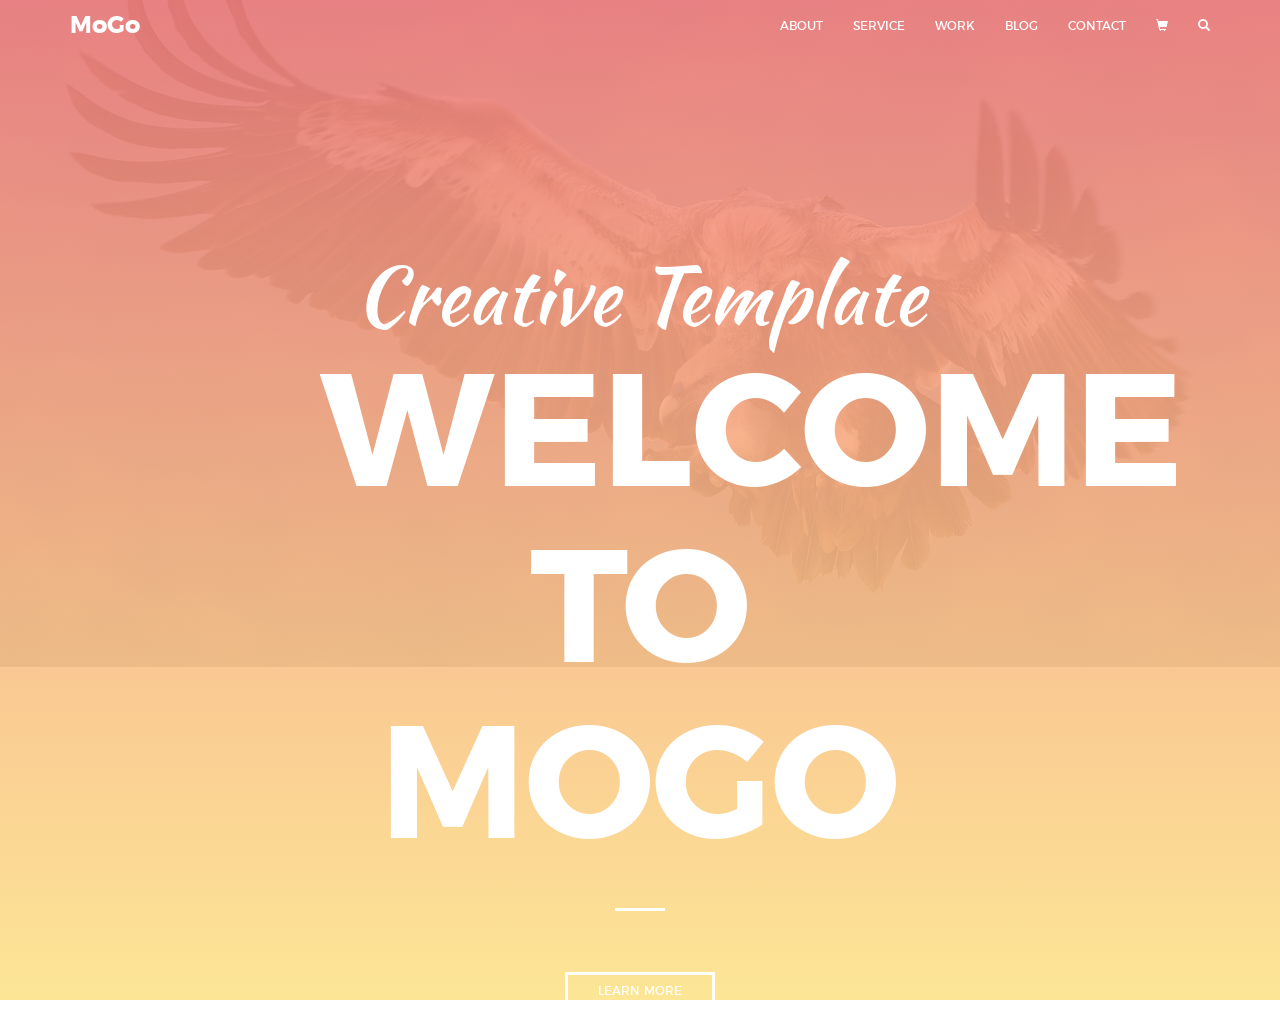
==== 35.html @ 0c1065fe "Added files from PC" ====
<!DOCTYPE html>
<html>
  <head>
    <meta name="viewport" content="width=device-width, initial-scale=1" charset="utf-8">
    <link rel="stylesheet" href="https://maxcdn.bootstrapcdn.com/bootstrap/3.3.7/css/bootstrap.min.css">
    <link rel="stylesheet" href="style.css">
    <title>MoGo</title>
  </head>
  <body>

    <header class="banner">
      <nav id="overnavbar" class="navbar">
        <div class="container">
          <div class="navbar-header">
            <a class="navbar-brand" href="#">MoGo</a>
          </div>
          <ul class="nav navbar-nav navbar-right">
            <li><a href="#">about</a></li>
            <li><a href="#">service</a></li>
            <li><a href="#">work</a></li>
            <li><a href="#">blog</a></li>
            <li><a href="#">contact</a></li>
  <!--      <li><a href="#"><img src="images/banner/shopcart.png"></a></li>    może img zamiast iconglyph'a?-->
            <li><a href="#"><span class="glyphicon glyphicon-shopping-cart"</span></a></li>
            <li><a href="#"><span class="glyphicon glyphicon-search"</span></a></li>
          </ul>
        </div>
      </nav>

      <section>
        <h2>Creative Template</h2>
        <h1>WELCOME TO MOGO</h1>
        <a href="#">LEARN MORE</a>
      </section>
    </header>

    <script src="https://ajax.googleapis.com/ajax/libs/jquery/3.2.0/jquery.min.js"></script>
    <script src="https://maxcdn.bootstrapcdn.com/bootstrap/3.3.7/js/bootstrap.min.js"></script>
    <script src="script.js"></script>
  </body>
</html>
---- style.css ----
@font-face {
  font-family: 'kaushan_scriptregular';
  src: url("fonts/kaushanscript-regular-webfont.woff2") format("woff2"), url("fonts/kaushanscript-regular-webfont.woff") format("woff");
  font-weight: normal;
  font-style: normal; }
@font-face {
  font-family: 'montserratbold';
  src: url("fonts/montserrat-bold-webfont.woff2") format("woff2"), url("fonts/montserrat-bold-webfont.woff") format("woff");
  font-weight: normal;
  font-style: normal; }
@font-face {
  font-family: 'montserratregular';
  src: url("fonts/montserrat-regular-webfont.woff2") format("woff2"), url("fonts/montserrat-regular-webfont.woff") format("woff");
  font-weight: normal;
  font-style: normal; }
@font-face {
  font-family: 'robotoregular';
  src: url("fonts/roboto-regular-webfont.woff2") format("woff2"), url("fonts/roboto-regular-webfont.woff") format("woff");
  font-weight: normal;
  font-style: normal; }
* {
  box-sizing: border-box; }

body {
  font-family: 'montserratregular'; }

a {
  color: white;
  font-size: 12px;
  text-align: center; }

a.navbar-header {
  width: 100%; }

a.navbar-brand {
  display: block;
  float: none; }

li {
  /*  img {
      transform: translateY(-4px);
    }
  */ }
  li a {
    text-transform: uppercase;
    margin-bottom: 50px; }

#overnavbar a:hover {
  color: orange;
  background-color: inherit;
  padding-bottom: 2px; }
  #overnavbar a:hover::after {
    content: "";
    background-color: orange;
    height: 3px;
    display: block;
    margin: 10px auto 0; }
#overnavbar a:focus {
  color: orange;
  background-color: inherit; }

.navbar-brand {
  font-family: 'montserratbold';
  font-size: 24px; }

header {
  background-image: linear-gradient(rgba(243, 129, 129, 0.9), rgba(252, 227, 138, 0.9)), url("images/banner/vulture.jpg");
  background-repeat: no-repeat;
  background-size: contain;
  text-align: center;
  color: white;
  width: 100%;
  height: 1000px; }

section h2 {
  font-family: 'kaushan_scriptregular';
  font-size: 80px;
  margin-top: 150px; }
section h1 {
  font-family: 'montserratbold';
  font-size: 160px;
  width: 50%;
  margin: auto; }
section h1::after {
  content: "";
  background-color: white;
  width: 50px;
  height: 3px;
  display: block;
  margin: 30px auto 70px; }
section a {
  margin-top: 40px;
  border: white solid 3px;
  padding: 10px 30px; }
  section a:hover {
    border: orange solid 3px;
    color: orange;
    text-decoration: none; }

/*# sourceMappingURL=style.css.map */
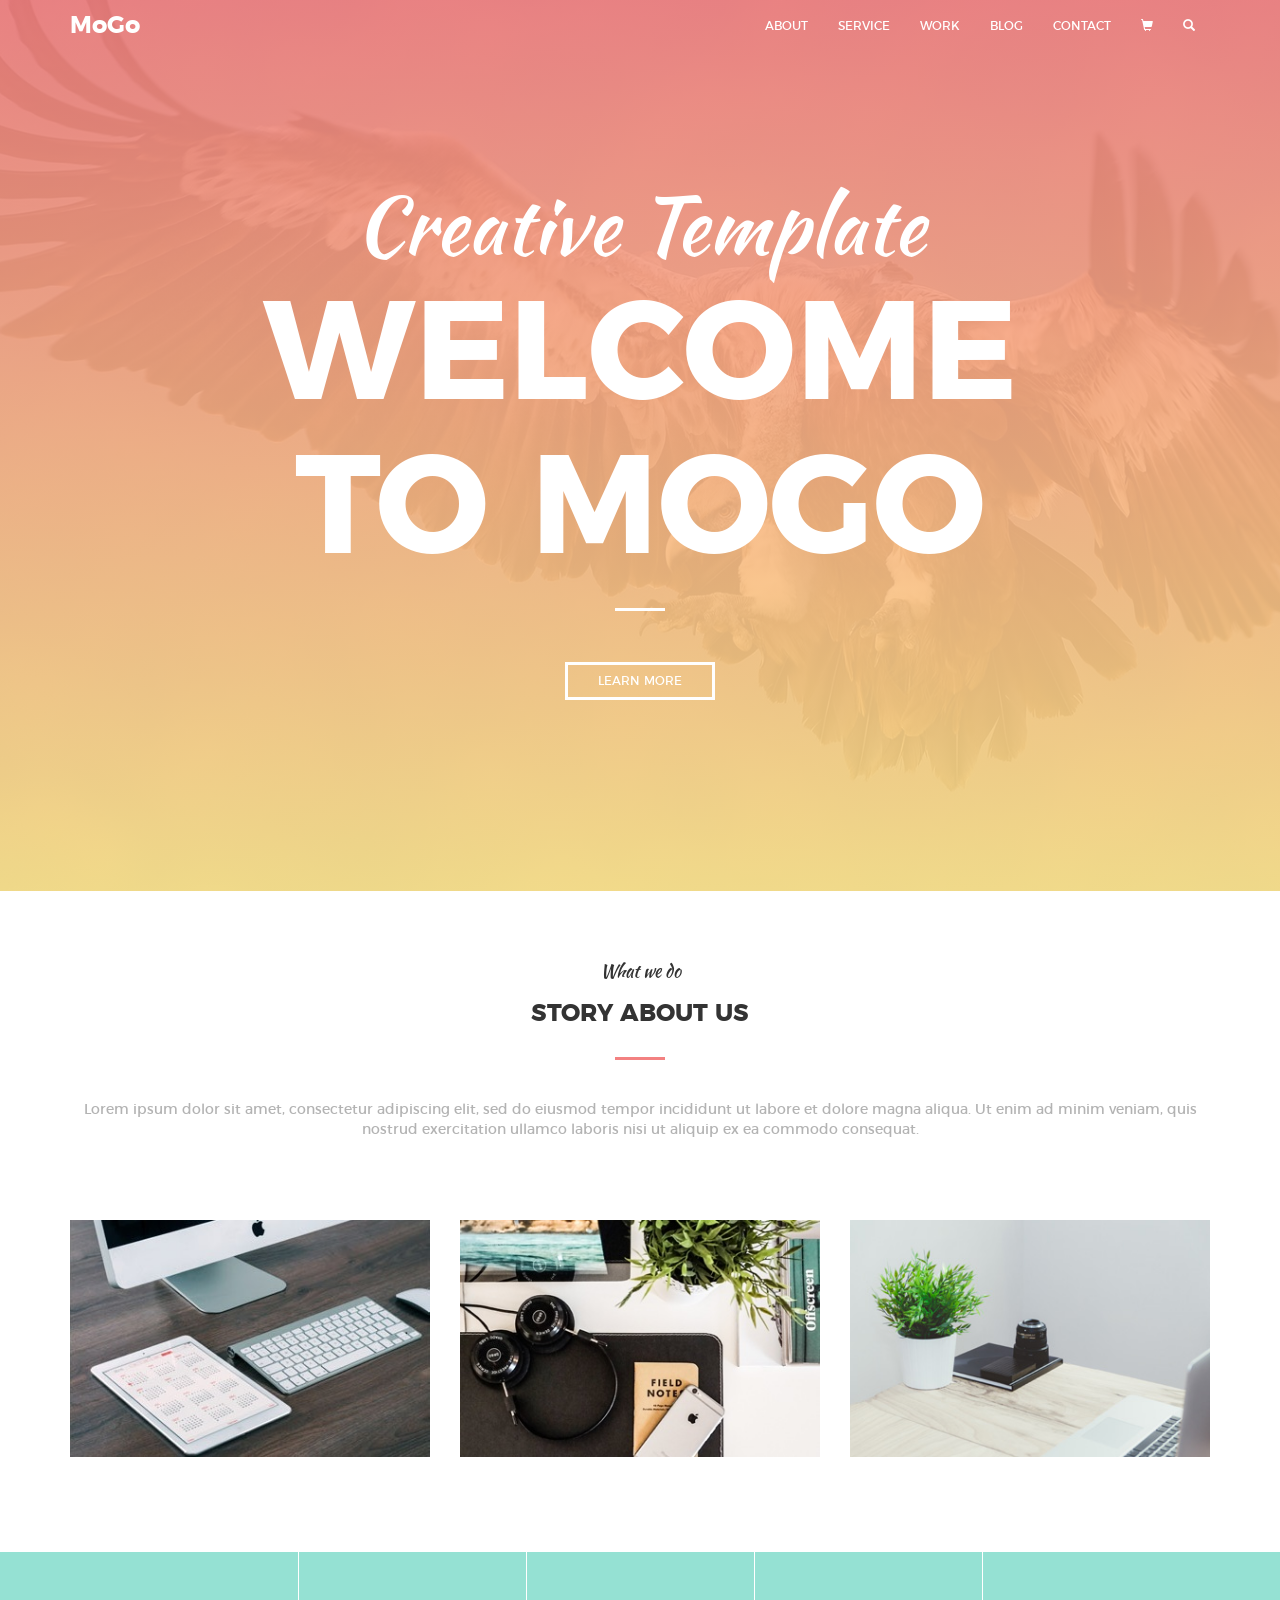
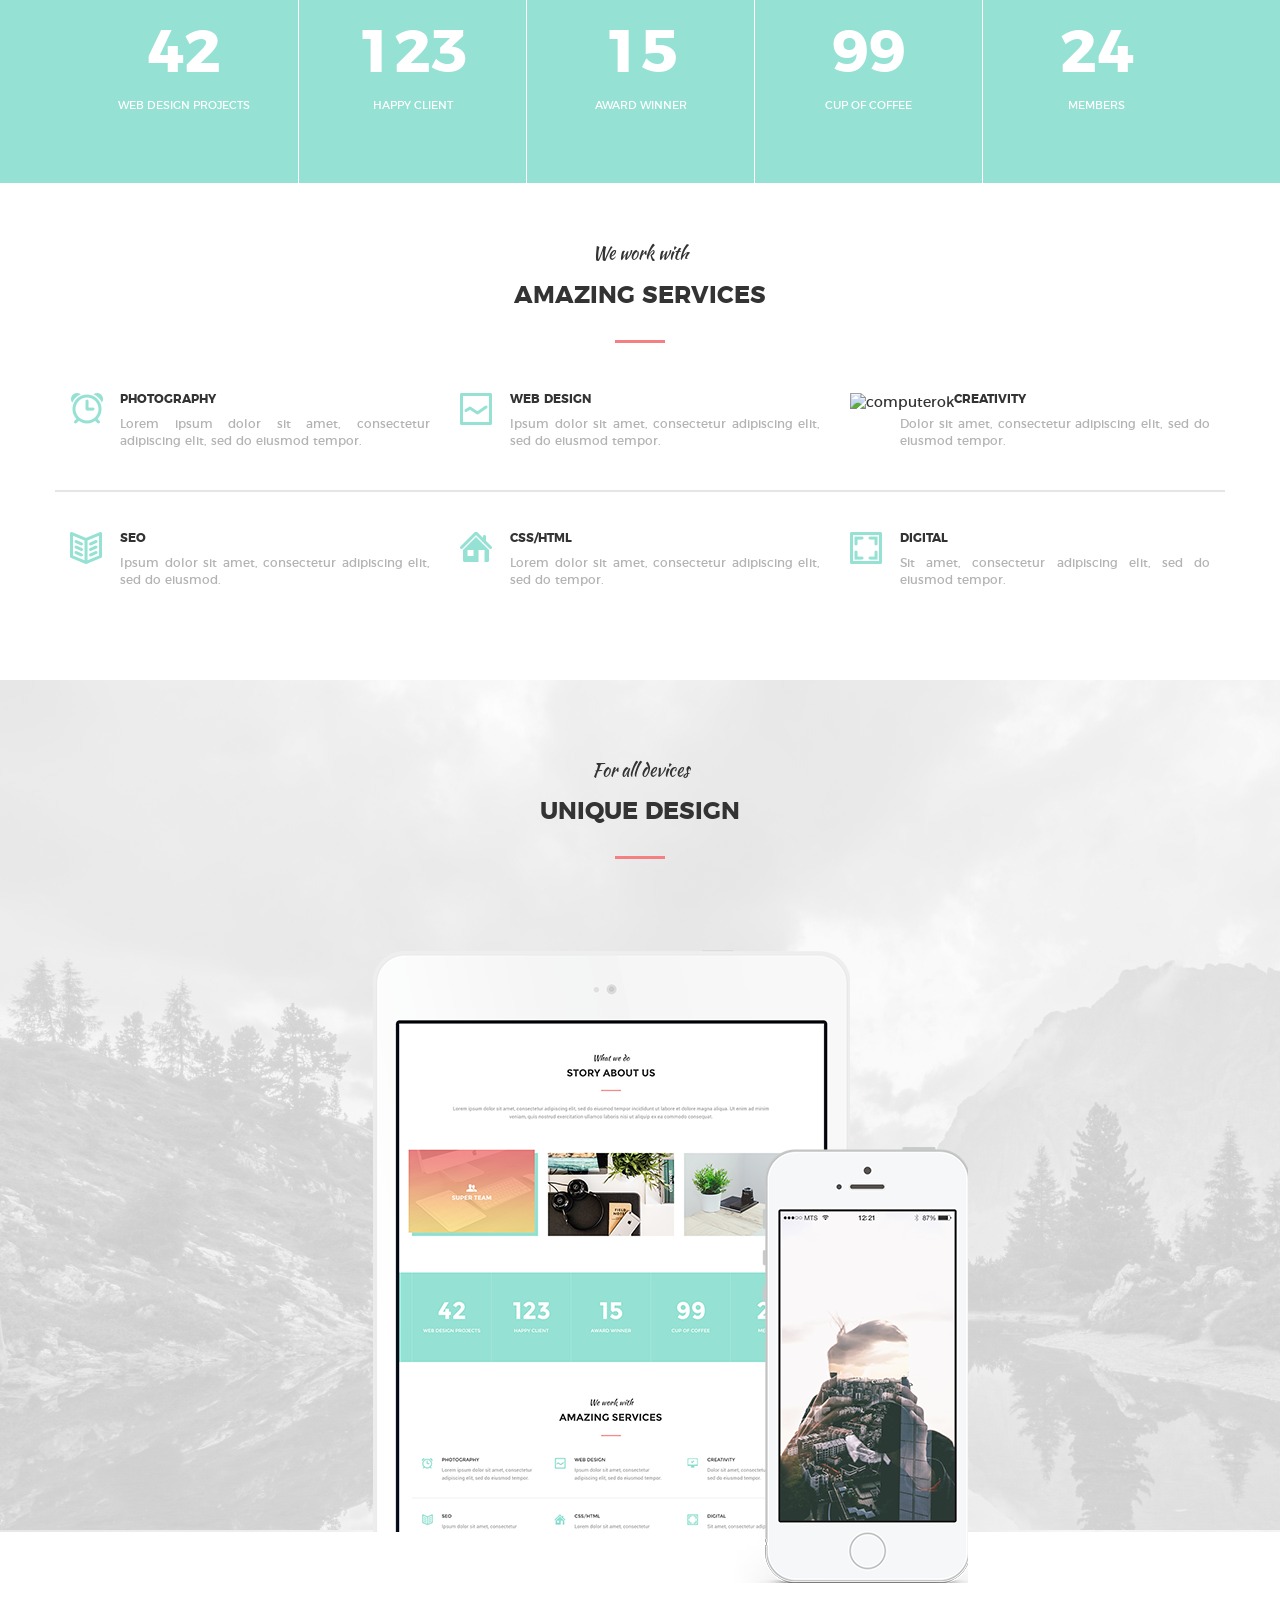
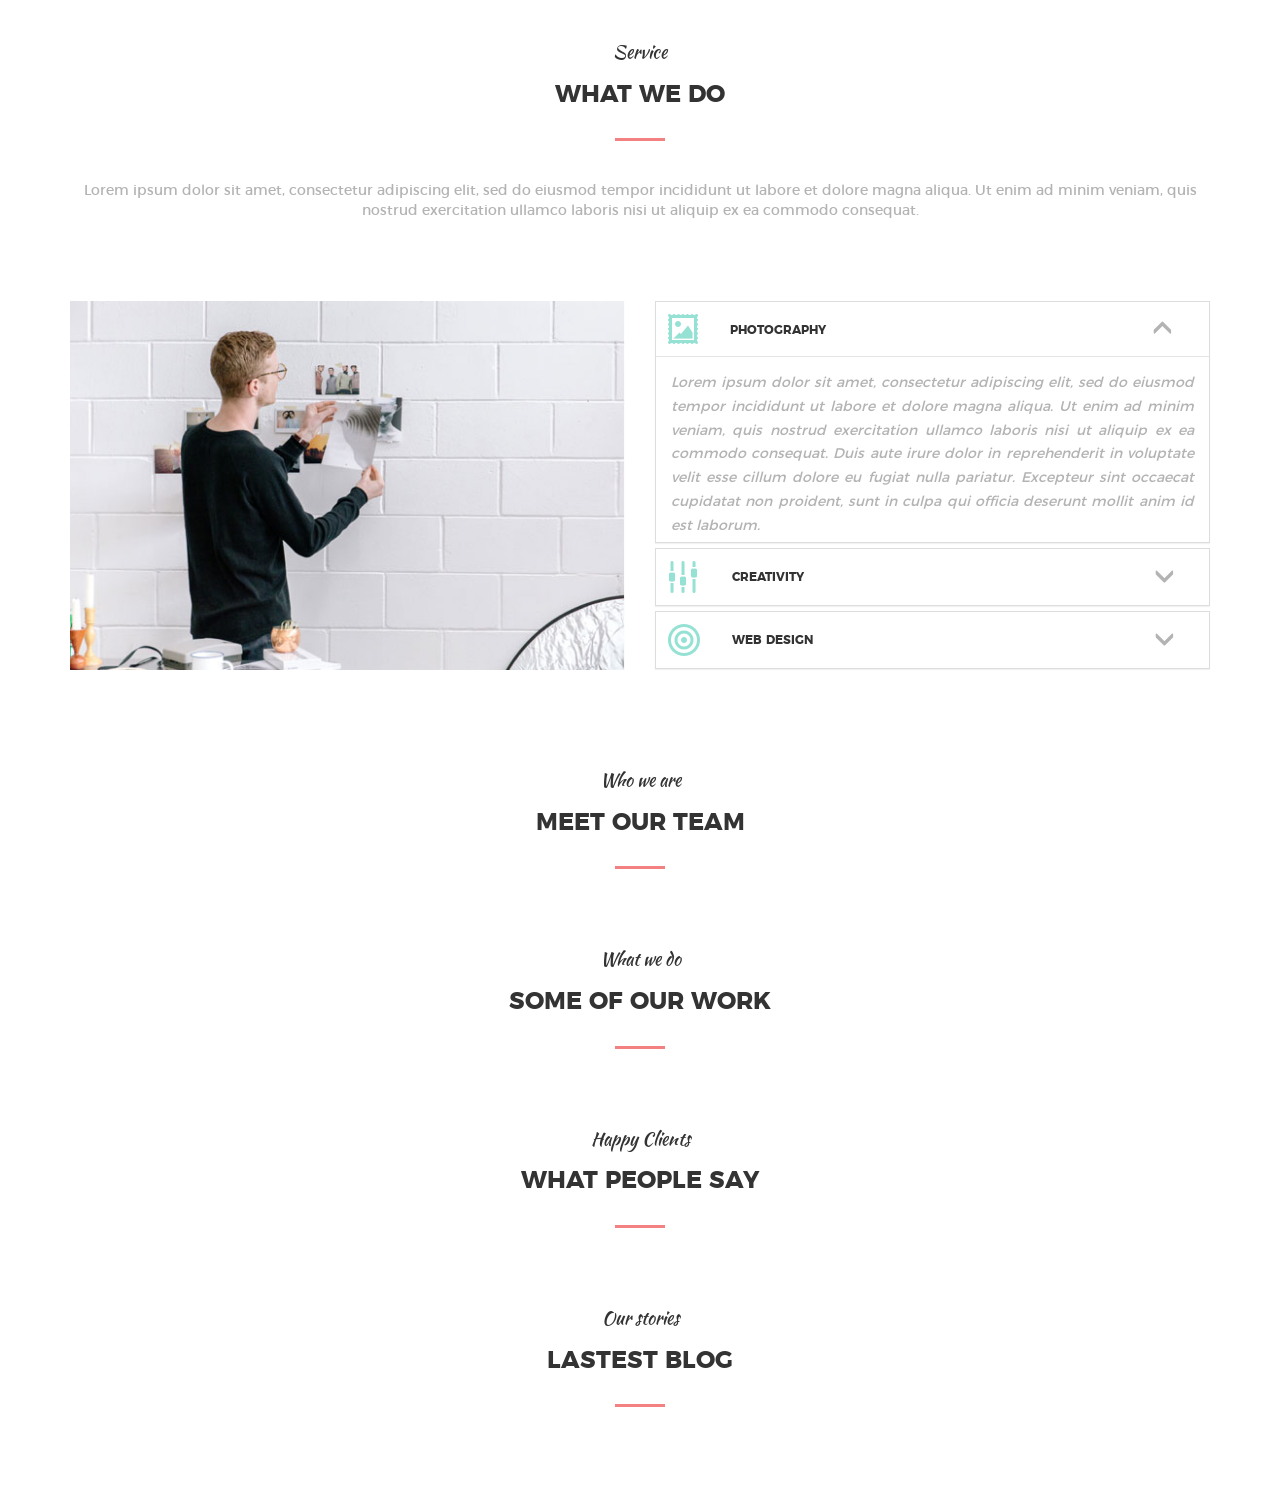
==== commit bac66d17: "update" ====
--- a/35.html
+++ b/35.html
@@ -13,26 +13,222 @@
         <div class="container">
           <div class="navbar-header">
             <a class="navbar-brand" href="#">MoGo</a>
-          </div>
-          <ul class="nav navbar-nav navbar-right">
-            <li><a href="#">about</a></li>
-            <li><a href="#">service</a></li>
-            <li><a href="#">work</a></li>
-            <li><a href="#">blog</a></li>
-            <li><a href="#">contact</a></li>
-  <!--      <li><a href="#"><img src="images/banner/shopcart.png"></a></li>    może img zamiast iconglyph'a?-->
-            <li><a href="#"><span class="glyphicon glyphicon-shopping-cart"</span></a></li>
-            <li><a href="#"><span class="glyphicon glyphicon-search"</span></a></li>
-          </ul>
+            <button type="button" class="navbar-toggle" data-toggle="collapse" data-target="#myNavbar">
+              <span class="icon-bar"></span>
+              <span class="icon-bar"></span>
+              <span class="icon-bar"></span>
+            </button>
+          </div>
+          <div class="collapse navbar-collapse" id="myNavbar">
+            <ul class="nav navbar-nav navbar-right">
+              <li><a href="#">about</a></li>
+              <li><a href="#">service</a></li>
+              <li><a href="#">work</a></li>
+              <li><a href="#">blog</a></li>
+              <li><a href="#">contact</a></li>
+    <!--      <li><a href="#"><img src="images/banner/shopcart.png"></a></li>    może img zamiast iconglyph'a?-->
+              <li><a href="#"><span class="glyphicon glyphicon-shopping-cart"</span></a></li>
+              <li><a href="#"><span class="glyphicon glyphicon-search"</span></a></li>
+            </ul>
+          </div>
         </div>
       </nav>
 
-      <section>
+      <section class="welcome">
         <h2>Creative Template</h2>
         <h1>WELCOME TO MOGO</h1>
         <a href="#">LEARN MORE</a>
+        <div class="timer"></div>
       </section>
     </header>
+
+    <article class="container">
+      <h4>What we do</h4>
+      <h3>STORY ABOUT US</h3>
+      <div><p class="about">Lorem ipsum dolor sit amet, consectetur adipiscing elit, sed do eiusmod tempor incididunt ut labore et dolore magna aliqua. Ut enim ad minim veniam, quis nostrud exercitation ullamco laboris nisi ut aliquip ex ea commodo consequat.</p></div>
+      <figure class="row">
+        <div class="image-container col-sm-4">
+          <img class="img-responsive" src="images/about us/1.jpg" alt="image 1">
+          <a href="#"><div class="after"><p>SUPER TEAM</p></div></a>
+        </div>
+        <div class="image-container col-sm-4">
+          <img class="img-responsive" src="images/about us/2.jpg" alt="image 2">
+          <a href="#"><div class="after"><p>SUPER TEAM</p></div></a>
+        </div>
+        <div class="image-container col-sm-4">
+          <img class="img-responsive" src="images/about us/3.jpg" alt="image 3">
+          <a href="#"><div class="after"><p>SUPER TEAM</p></div></a>
+        </div>
+      </figure>
+    </article>
+
+    <div class="facts">
+      <div class="container">
+        <div class="fact"><p><span>42</span>web design projects</p></div>
+        <div class="fact"><p><span>123</span>happy client</p></div>
+        <div class="fact"><p><span>15</span>award winner</p></div>
+        <div class="fact"><p><span>99</span>cup of coffee</p></div>
+        <div class="fact"><p><span>24</span>members</p></div>
+      </div>
+    </div>
+
+    <article class="service">
+      <h4>We work with</h4>
+      <h3>AMAZING SERVICES</h3>
+      <figure class="container">
+        <div class="row">
+          <div class="col-sm-4">
+            <div>
+              <img src="images/service/alarm.png" alt="alarm">
+              <div class="text">
+                <h6>photography</h6>
+                <p>Lorem ipsum dolor sit amet, consectetur adipiscing elit, sed do eiusmod tempor.</p>
+              </div>
+            </div>
+          </div>
+          <div class="col-sm-4">
+            <div>
+              <img src="images/service/linegraph.png" alt="linegraph">
+              <div class="text">
+                <h6>web design</h6>
+                <p>Ipsum dolor sit amet, consectetur adipiscing elit, sed do eiusmod tempor.</p>
+              </div>
+            </div>
+          </div>
+          <div class="col-sm-4">
+            <div>
+              <img src="images/service/computerok.png" alt="computerok">
+              <div class="text">
+                <h6>creativity</h6>
+                <p>Dolor sit amet, consectetur adipiscing elit, sed do eiusmod tempor.</p>
+              </div>
+            </div>
+          </div>
+        </div>
+
+        <div class="row">
+          <div class="col-sm-4">
+            <div>
+              <img src="images/service/book.png" alt="book">
+              <div class="text">
+                <h6>seo</h6>
+                <p>Ipsum dolor sit amet, consectetur adipiscing elit, sed do eiusmod.</p>
+              </div>
+            </div>
+          </div>
+          <div class="col-sm-4">
+            <div>
+              <img src="images/service/home.png" alt="home">
+              <div class="text">
+                <h6>css/html</h6>
+                <p>Lorem dolor sit amet, consectetur adipiscing elit, sed do tempor.</p>
+              </div>
+            </div>
+          </div>
+          <div class="col-sm-4">
+            <div>
+              <img src="images/service/image.png" alt="image">
+              <div class="text">
+                <h6>digital</h6>
+                <p>Sit amet, consectetur adipiscing elit, sed do eiusmod tempor.</p>
+              </div>
+            </div>
+          </div>
+        </div>
+      </figure>
+    </article>
+
+    <article class="feature container-flow">
+      <h4>For all devices</h4>
+      <h3>UNIQUE DESIGN</h3>
+      <img class="mobile" src="images/feature/mobile.png" alt="iphone + ipad">
+    </article>
+
+    <article class="service2 container">
+      <h4>Service</h4>
+      <h3>WHAT WE DO</h3>
+      <p class="wedothis">Lorem ipsum dolor sit amet, consectetur adipiscing elit, sed do eiusmod tempor incididunt ut labore et dolore magna aliqua. Ut enim ad minim veniam, quis nostrud exercitation ullamco laboris nisi ut aliquip ex ea commodo consequat.</p>
+      <div class="row">
+        <div class="col-md-6">
+          <img class="img-responsive photography" src="images/service 2/photography.jpg" alt="pictures on wall">
+        </div>
+        <div class="col-md-6">
+          <div class="panel-group" id="accordion">
+            <div class="panel panel-default">
+              <div class="panel-title">
+                <a data-toggle="collapse" data-parent="#accordion" href="#collapse1">
+                  <img src="images/service 2/picture.png" alt="picture">
+                  <p>photography</p>
+                  <div class="glyphicon glyphicon-menu-up"></div>
+                </a>
+              </div>
+              <div id="collapse1" class="panel-collapse collapse in">
+                <div class="panel-body">Lorem ipsum dolor sit amet, consectetur adipiscing elit, sed do eiusmod tempor incididunt ut labore et dolore magna aliqua. Ut enim ad minim veniam, quis nostrud exercitation ullamco laboris nisi ut aliquip ex ea commodo consequat. Duis aute irure dolor in reprehenderit in voluptate velit esse cillum dolore eu fugiat nulla pariatur. Excepteur sint occaecat cupidatat non proident, sunt in culpa qui officia deserunt mollit anim id est laborum.</div>
+              </div>
+            </div>
+            <div class="panel panel-default">
+              <div class="panel-title">
+                <a data-toggle="collapse" data-parent="#accordion" href="#collapse2">
+                  <img src="images/service 2/equalizer.png" alt="equalizer">
+                  <p>creativity</p>
+                  <div class="glyphicon glyphicon-menu-down"></div>
+                </a>
+              </div>
+              <div id="collapse2" class="panel-collapse collapse">
+                <div class="panel-body">Lorem ipsum dolor sit amet, consectetur adipiscing elit, sed do eiusmod tempor incididunt ut labore et dolore magna aliqua. Ut enim ad minim veniam, quis nostrud exercitation ullamco laboris nisi ut aliquip ex ea commodo consequat. Duis aute irure dolor in reprehenderit in voluptate velit esse cillum dolore eu fugiat nulla pariatur. Excepteur sint occaecat cupidatat non proident, sunt in culpa qui officia deserunt mollit anim id est laborum.</div>
+              </div>
+            </div>
+            <div class="panel panel-default">
+              <div class="panel-title">
+                <a data-toggle="collapse" data-parent="#accordion" href="#collapse3">
+                  <img src="images/service 2/bullseye.png" alt="bullseye">
+                  <p>web design</p>
+                  <div class="glyphicon glyphicon-menu-down"></div>
+                </a>
+              </div>
+              <div id="collapse3" class="panel-collapse collapse">
+                <div class="panel-body">Lorem ipsum dolor sit amet, consectetur adipiscing elit, sed do eiusmod tempor incididunt ut labore et dolore magna aliqua. Ut enim ad minim veniam, quis nostrud exercitation ullamco laboris nisi ut aliquip ex ea commodo consequat. Duis aute irure dolor in reprehenderit in voluptate velit esse cillum dolore eu fugiat nulla pariatur. Excepteur sint occaecat cupidatat non proident, sunt in culpa qui officia deserunt mollit anim id est laborum.</div>
+              </div>
+            </div>
+          </div>
+        </div>
+      </div>
+    </article>
+
+    <div class="quote">
+    </div>
+
+    <article class="our team">
+      <h4>Who we are</h4>
+      <h3>MEET OUR TEAM</h3>
+    </article>
+
+    <div class="logos">
+    </div>
+
+    <article class="work">
+      <h4>What we do</h4>
+      <h3>SOME OF OUR WORK</h3>
+    </article>
+
+    <div class="testimonial">
+    </div>
+
+    <article class="say">
+      <h4>Happy Clients</h4>
+      <h3>WHAT PEOPLE SAY</h3>
+    </article>
+
+    <article class="blog">
+      <h4>Our stories</h4>
+      <h3>LASTEST BLOG</h3>
+    </article>
+
+    <div class="map">
+    </div>
+
+    <footer>
+    </footer>
 
     <script src="https://ajax.googleapis.com/ajax/libs/jquery/3.2.0/jquery.min.js"></script>
     <script src="https://maxcdn.bootstrapcdn.com/bootstrap/3.3.7/js/bootstrap.min.js"></script>
--- a/style.css
+++ b/style.css
@@ -22,7 +22,8 @@
   box-sizing: border-box; }
 
 body {
-  font-family: 'montserratregular'; }
+  font-family: 'montserratregular';
+  overflow-x: hidden; }
 
 a {
   color: white;
@@ -31,10 +32,6 @@
 
 a.navbar-header {
   width: 100%; }
-
-a.navbar-brand {
-  display: block;
-  float: none; }
 
 li {
   /*  img {
@@ -42,21 +39,22 @@
     }
   */ }
   li a {
-    text-transform: uppercase;
-    margin-bottom: 50px; }
+    text-transform: uppercase; }
+
+.navbar-toggle {
+  border-color: white; }
+  .navbar-toggle .icon-bar {
+    background-color: white; }
+  .navbar-toggle:hover {
+    border-color: #fce38a; }
+    .navbar-toggle:hover .icon-bar {
+      background-color: #fce38a; }
 
 #overnavbar a:hover {
-  color: orange;
-  background-color: inherit;
-  padding-bottom: 2px; }
-  #overnavbar a:hover::after {
-    content: "";
-    background-color: orange;
-    height: 3px;
-    display: block;
-    margin: 10px auto 0; }
+  color: #fce38a;
+  background-color: inherit; }
 #overnavbar a:focus {
-  color: orange;
+  color: #fce38a;
   background-color: inherit; }
 
 .navbar-brand {
@@ -65,36 +63,244 @@
 
 header {
   background-image: linear-gradient(rgba(243, 129, 129, 0.9), rgba(252, 227, 138, 0.9)), url("images/banner/vulture.jpg");
+  background-position: center top;
   background-repeat: no-repeat;
-  background-size: contain;
+  background-size: cover;
   text-align: center;
   color: white;
-  width: 100%;
-  height: 1000px; }
-
-section h2 {
+  width: 100%; }
+
+.welcome h2 {
   font-family: 'kaushan_scriptregular';
-  font-size: 80px;
-  margin-top: 150px; }
-section h1 {
+  font-size: 16px;
+  margin-top: 15px; }
+.welcome h1 {
   font-family: 'montserratbold';
-  font-size: 160px;
-  width: 50%;
+  font-size: 40px;
+  max-width: 280px;
   margin: auto; }
-section h1::after {
+.welcome h1::after {
   content: "";
   background-color: white;
   width: 50px;
   height: 3px;
   display: block;
-  margin: 30px auto 70px; }
-section a {
-  margin-top: 40px;
+  margin: 10px auto 40px; }
+.welcome a {
   border: white solid 3px;
   padding: 10px 30px; }
-  section a:hover {
-    border: orange solid 3px;
-    color: orange;
+  .welcome a:hover {
+    border: #fce38a solid 3px;
+    color: #fce38a;
     text-decoration: none; }
+.welcome .timer {
+  height: 200px; }
+
+article {
+  text-align: center;
+  margin-top: 60px;
+  margin-bottom: 80px; }
+
+.image-container {
+  position: relative;
+  margin-bottom: 15px; }
+  .image-container img {
+    margin: auto; }
+  .image-container .after {
+    font-family: 'montserratbold';
+    color: white;
+    position: absolute;
+    top: 0;
+    left: 0;
+    width: 100%;
+    height: 100%;
+    display: none; }
+    .image-container .after p {
+      position: absolute;
+      top: 53%;
+      left: calc(50% - 47px); }
+  .image-container:hover .after {
+    display: block;
+    background: url("images/about us/users.png") no-repeat center center, linear-gradient(rgba(243, 129, 129, 0.8), rgba(252, 227, 138, 0.8));
+    background-position: center top 47%; }
+
+h4 {
+  font-family: 'kaushan_scriptregular'; }
+
+h3 {
+  font-family: 'montserratbold'; }
+
+h3::after {
+  content: "";
+  background-color: #f38181;
+  width: 50px;
+  height: 3px;
+  display: block;
+  margin: 30px auto 40px; }
+
+.about {
+  color: #b3b3b3;
+  margin-bottom: 80px; }
+
+.facts {
+  background-color: #95e1d3; }
+
+.fact {
+  text-align: center;
+  width: 100%; }
+  .fact:not(:first-child) {
+    border-top: 1px white solid; }
+  .fact p {
+    font-size: 11px;
+    color: white;
+    text-transform: uppercase;
+    padding: 60px 0; }
+  .fact span {
+    display: block;
+    font-family: 'montserratbold';
+    font-size: 60px; }
+
+.service .row:not(:first-child) {
+  margin-top: 30px;
+  padding-top: 30px;
+  border-top: #e5e5e5 2px solid; }
+.service img {
+  float: left; }
+.service .text {
+  text-align: left;
+  padding-left: 50px; }
+.service h6 {
+  font-family: 'montserratbold';
+  text-transform: uppercase; }
+.service p {
+  text-align: justify;
+  color: #b3b3b3;
+  font-size: 12px; }
+
+.feature {
+  padding-top: 70px;
+  background: linear-gradient(rgba(255, 255, 255, 0.8), rgba(255, 255, 255, 0.8)), url("images/feature/feature.jpg");
+  margin-bottom: 100px; }
+
+.mobile {
+  max-width: 100%;
+  transform: translate(0, 51px); }
+
+.wedothis {
+  color: #b3b3b3;
+  margin-bottom: 80px; }
+
+.photography {
+  margin: auto;
+  margin-bottom: 20px; }
+
+.panel-group {
+  height: 200px; }
+  .panel-group a {
+    display: flex;
+    text-decoration: none; }
+  .panel-group img {
+    text-align: left;
+    padding: 12px; }
+  .panel-group p {
+    text-transform: uppercase;
+    font-family: 'montserratbold';
+    text-align: left;
+    height: 44px;
+    width: 80%;
+    padding: 20px; }
+  .panel-group .glyphicon {
+    color: #b3b3b3;
+    padding-top: 16px;
+    font-size: 20px;
+    font-weight: bold; }
+  .panel-group .panel-body {
+    font-style: italic;
+    text-align: justify;
+    color: #b3b3b3;
+    line-height: 1.7em;
+    height: 120px;
+    overflow-y: scroll; }
+  .panel-group .panel {
+    border-radius: 0; }
+  .panel-group .panel-collapse {
+    border-top: 1px #e5e5e5 solid; }
+
+@media only screen and (min-width: 430px) {
+  .welcome h2 {
+    font-size: 24px; }
+  .welcome h1 {
+    font-size: 50px;
+    max-width: 340px; }
+
+  .image-container .after {
+    left: calc((100% - 380px) /2);
+    width: calc(100% - (100% - 380px)); }
+  .image-container:hover .after {
+    box-shadow: 10px 10px 0px #95e1d3; }
+  .image-container:hover {
+    transform: translate(-10px, -10px);
+    transition: 0.1s; } }
+@media only screen and (min-width: 600px) {
+  .welcome h2 {
+    font-size: 30px; }
+  .welcome h1 {
+    font-size: 60px;
+    max-width: 400px; } }
+@media only screen and (min-width: 768px) {
+  .welcome h2 {
+    font-size: 40px; }
+  .welcome h1 {
+    font-size: 100px;
+    max-width: 600px; }
+
+  li a {
+    margin-bottom: 50px; }
+
+  #overnavbar a:hover {
+    color: #fce38a;
+    background-color: inherit;
+    padding-bottom: 2px; }
+    #overnavbar a:hover::after {
+      content: "";
+      background-color: #fce38a;
+      height: 3px;
+      display: block;
+      margin: 10px auto 0;
+      width: 100%; }
+
+  .welcome h1::after {
+    margin: 20px auto 60px; }
+
+  .image-container .after {
+    left: 15px;
+    width: calc(100% - 30px); }
+
+  .facts .fact {
+    float: left;
+    width: 20%;
+    border-top: 0px; }
+    .facts .fact:not(:first-child) {
+      border-left: 1px white solid; }
+
+  .mobile {
+    transform: translate(30px, 51px); } }
+@media only screen and (min-width: 960px) {
+  .welcome h2 {
+    font-size: 60px;
+    margin-top: 40px; }
+  .welcome h1 {
+    font-size: 120px;
+    max-width: 600px; } }
+@media only screen and (min-width: 1200px) {
+  .welcome h2 {
+    font-size: 80px;
+    margin-top: 80px; }
+  .welcome h1 {
+    font-size: 140px;
+    max-width: 800px; }
+
+  .panel-group .panel-body {
+    height: 185px; } }
 
 /*# sourceMappingURL=style.css.map */
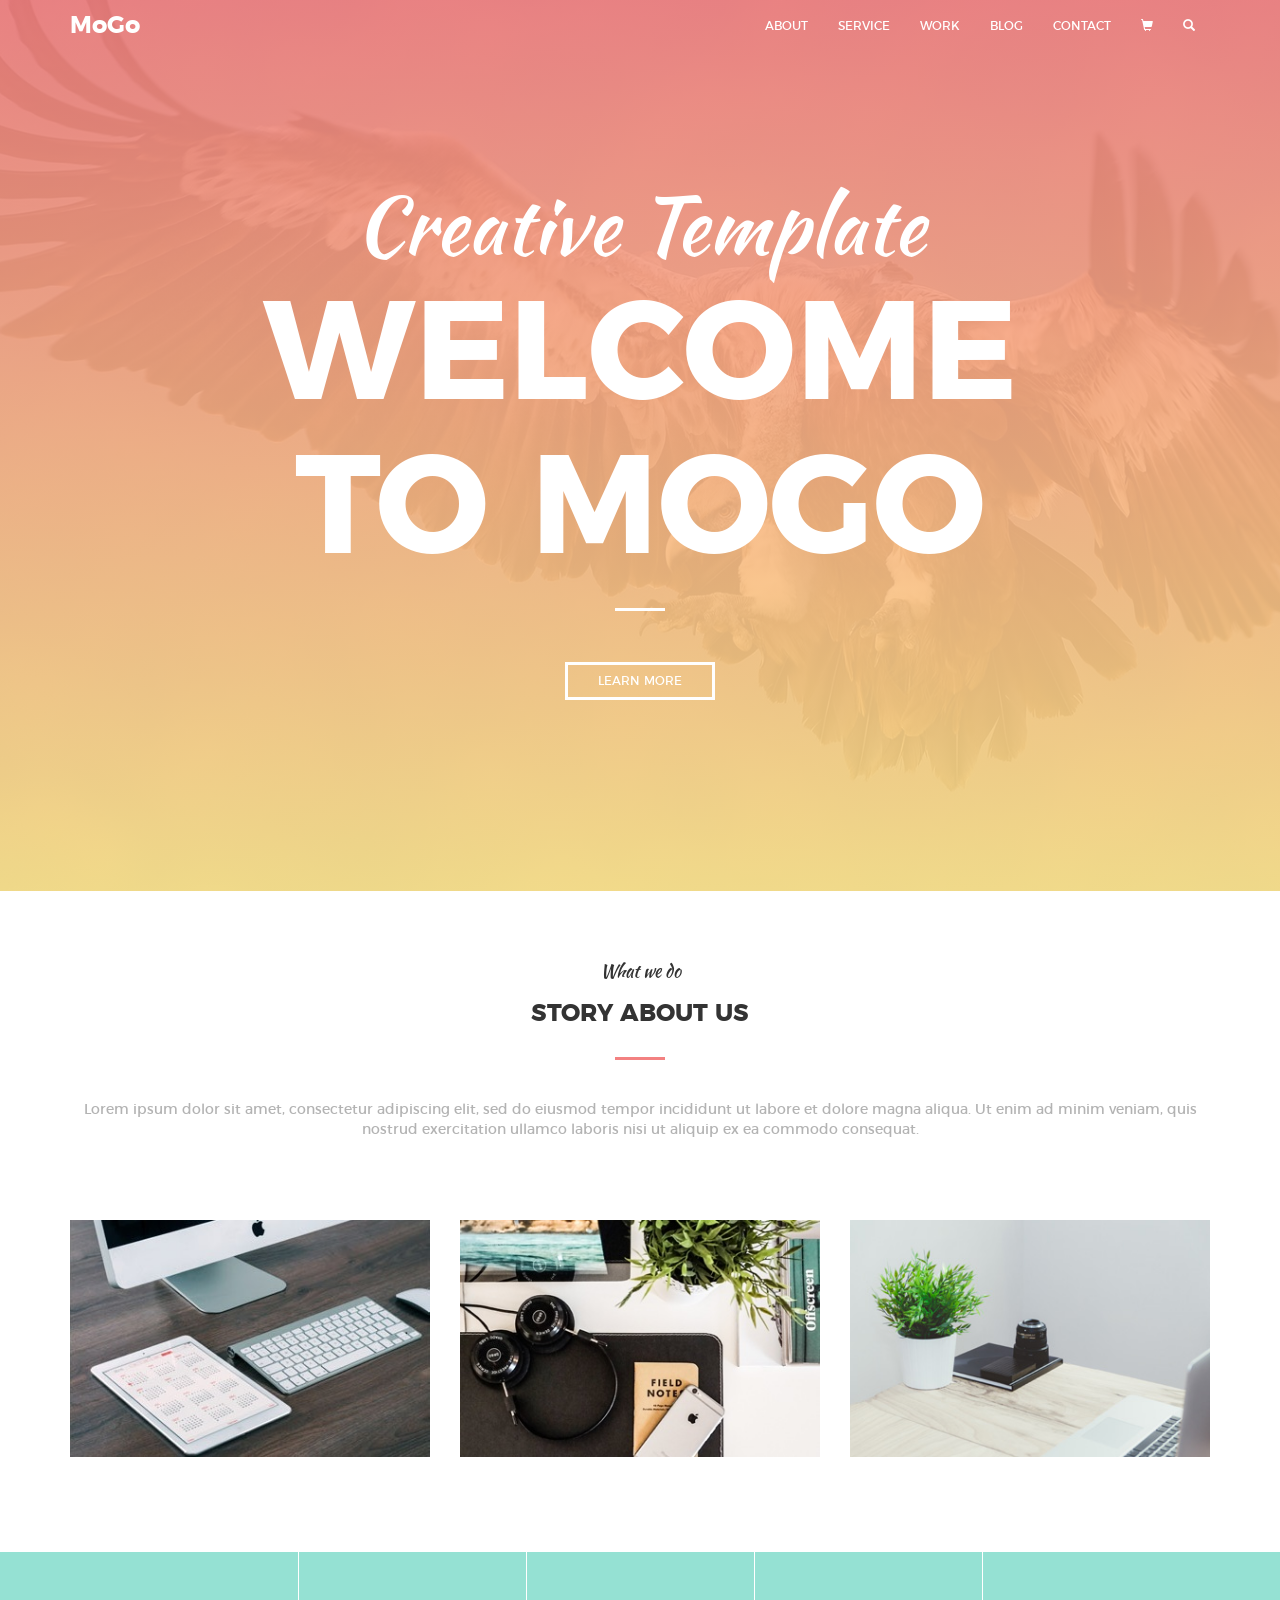
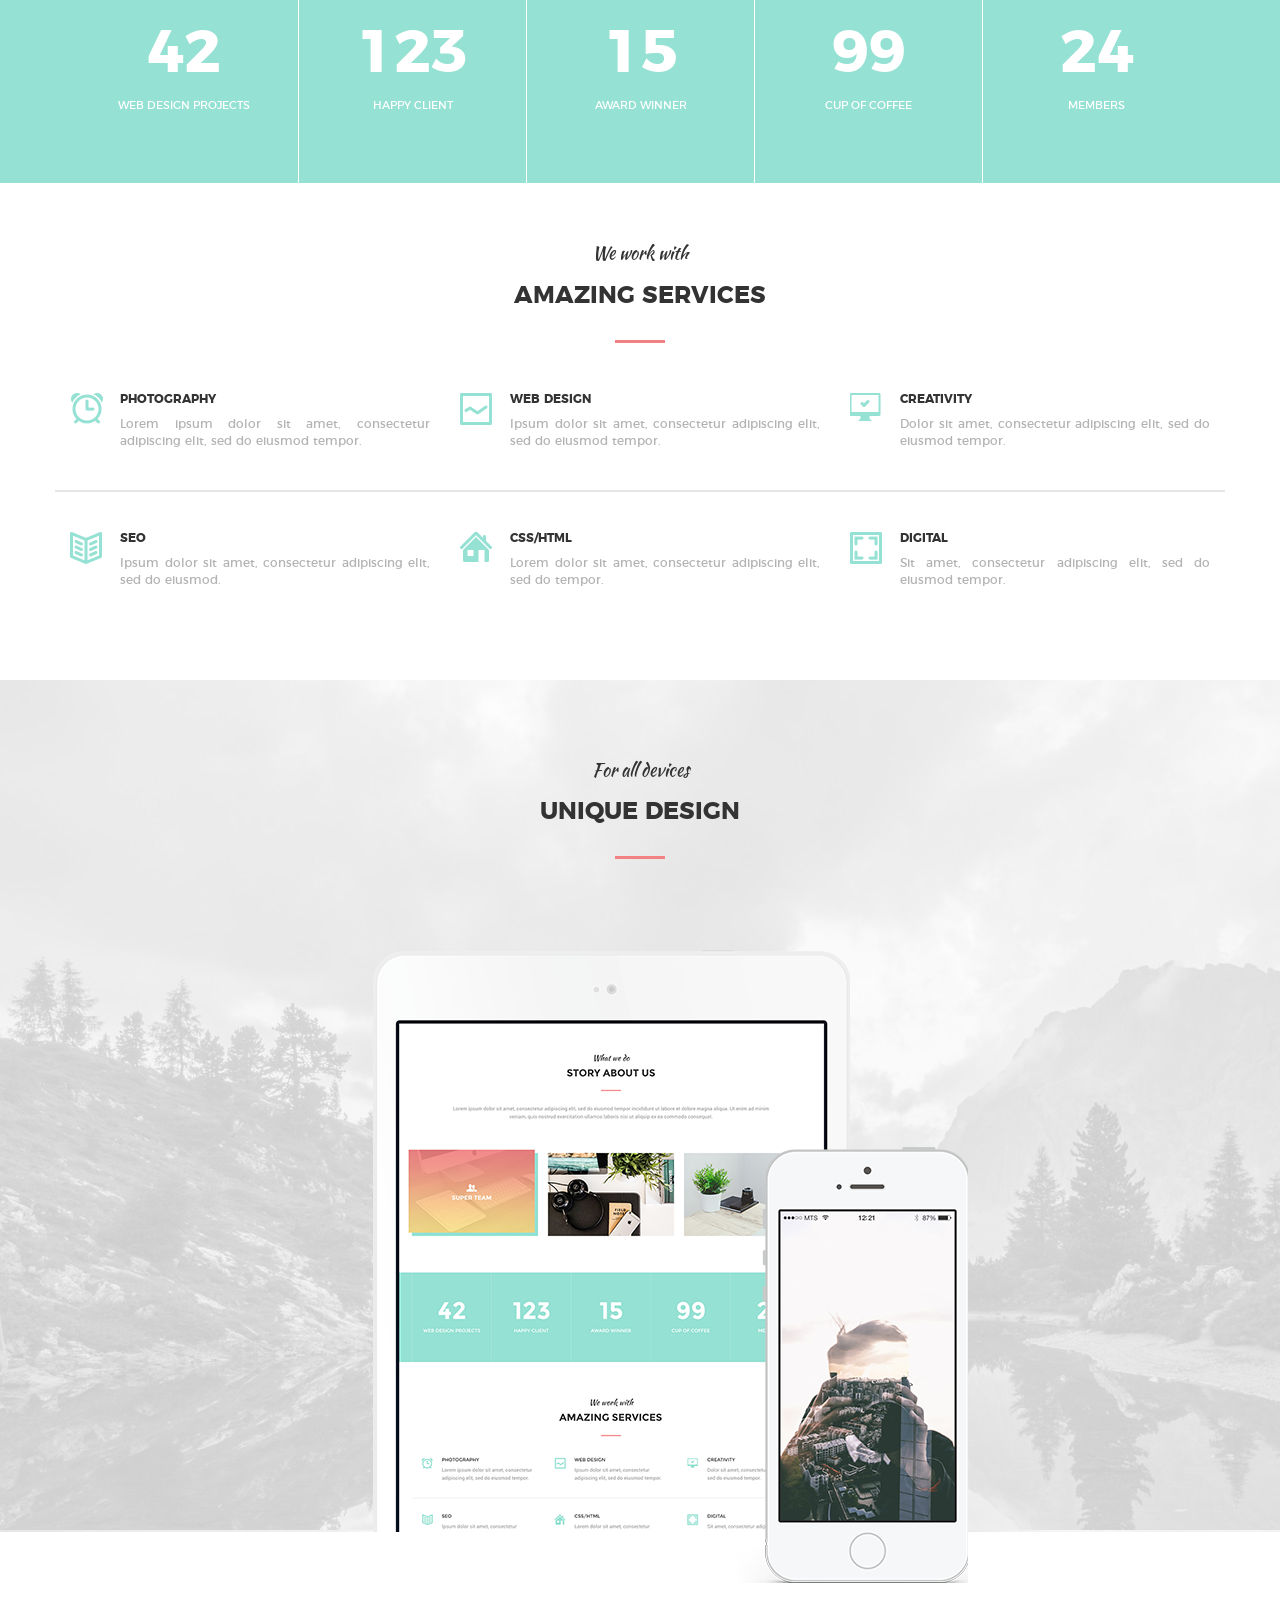
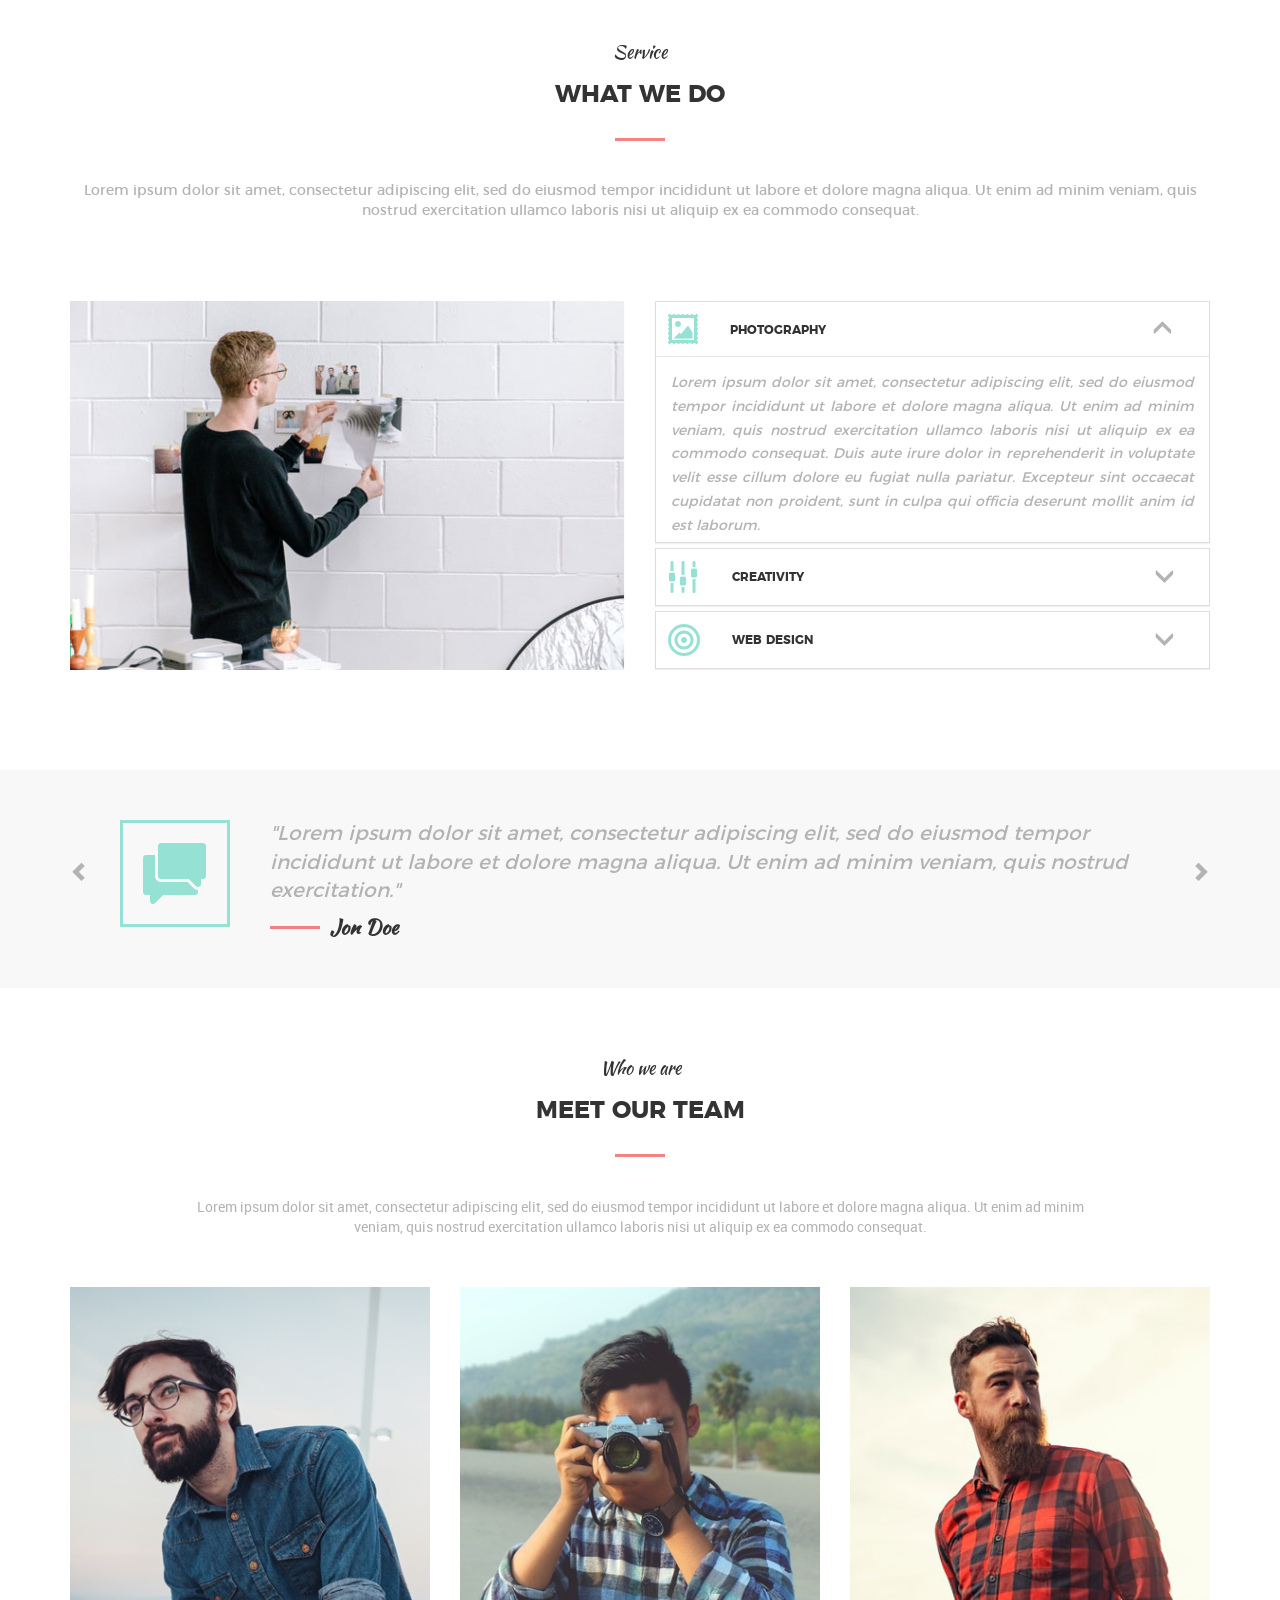
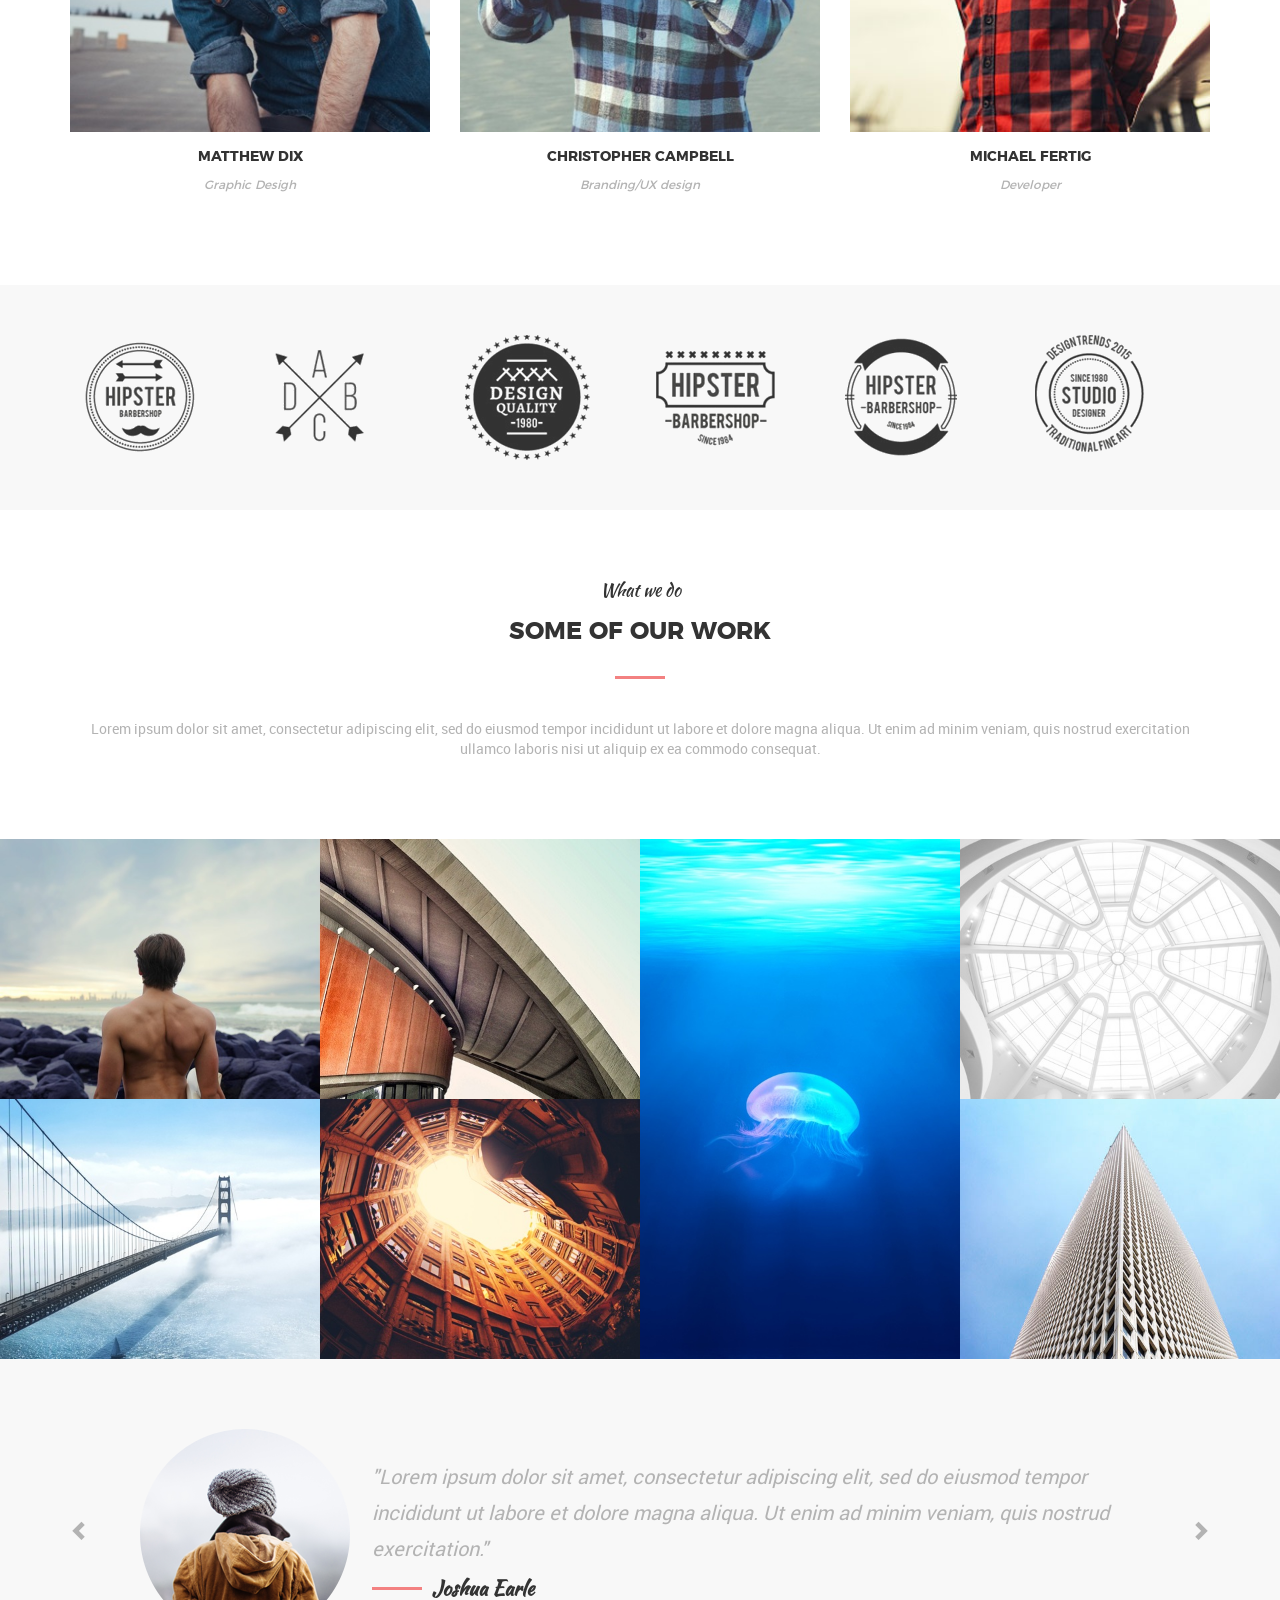
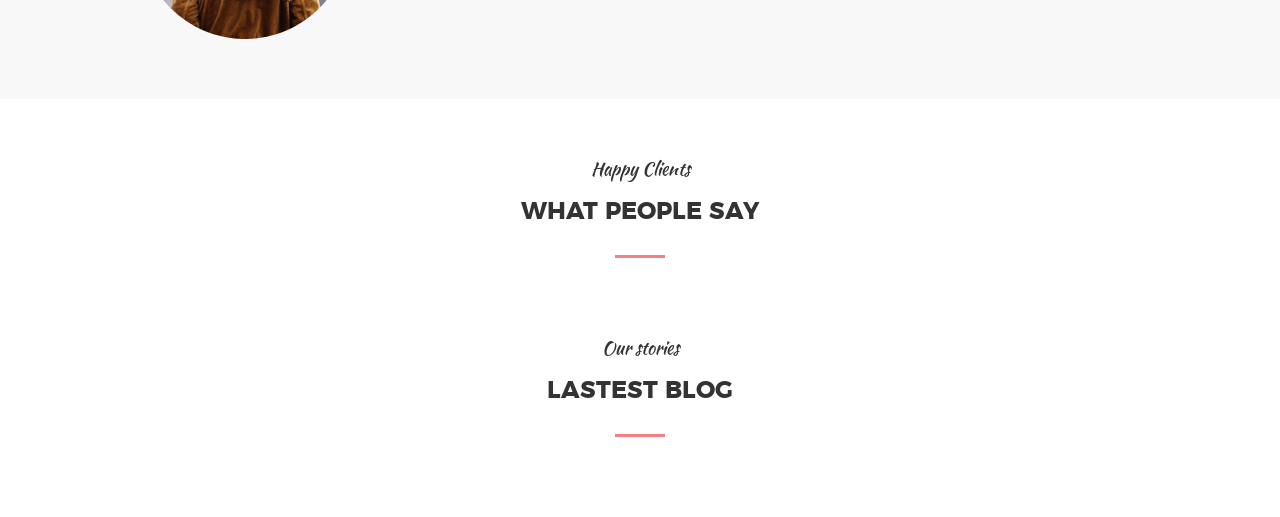
==== commit b2bb68b5: "update" ====
--- a/35.html
+++ b/35.html
@@ -42,22 +42,28 @@
       </section>
     </header>
 
-    <article class="container">
+    <article class="aboutus container">
       <h4>What we do</h4>
       <h3>STORY ABOUT US</h3>
-      <div><p class="about">Lorem ipsum dolor sit amet, consectetur adipiscing elit, sed do eiusmod tempor incididunt ut labore et dolore magna aliqua. Ut enim ad minim veniam, quis nostrud exercitation ullamco laboris nisi ut aliquip ex ea commodo consequat.</p></div>
+      <div><p class="grey">Lorem ipsum dolor sit amet, consectetur adipiscing elit, sed do eiusmod tempor incididunt ut labore et dolore magna aliqua. Ut enim ad minim veniam, quis nostrud exercitation ullamco laboris nisi ut aliquip ex ea commodo consequat.</p></div>
       <figure class="row">
-        <div class="image-container col-sm-4">
-          <img class="img-responsive" src="images/about us/1.jpg" alt="image 1">
-          <a href="#"><div class="after"><p>SUPER TEAM</p></div></a>
-        </div>
-        <div class="image-container col-sm-4">
-          <img class="img-responsive" src="images/about us/2.jpg" alt="image 2">
-          <a href="#"><div class="after"><p>SUPER TEAM</p></div></a>
-        </div>
-        <div class="image-container col-sm-4">
-          <img class="img-responsive" src="images/about us/3.jpg" alt="image 3">
-          <a href="#"><div class="after"><p>SUPER TEAM</p></div></a>
+        <div class="col-sm-4">
+          <div class="image-container">
+            <img class="img-responsive" src="images/about us/1.jpg" alt="image 1">
+            <a href="#"><div class="after"><p>SUPER TEAM</p></div></a>
+          </div>
+        </div>
+        <div class="col-sm-4">
+          <div class="image-container">
+            <img class="img-responsive" src="images/about us/2.jpg" alt="image 2">
+            <a href="#"><div class="after"><p>SUPER TEAM</p></div></a>
+          </div>
+        </div>
+        <div class="col-sm-4">
+          <div class="image-container">
+            <img class="img-responsive" src="images/about us/3.jpg" alt="image 3">
+            <a href="#"><div class="after"><p>SUPER TEAM</p></div></a>
+          </div>
         </div>
       </figure>
     </article>
@@ -97,7 +103,7 @@
           </div>
           <div class="col-sm-4">
             <div>
-              <img src="images/service/computerok.png" alt="computerok">
+              <img src="images/service/computer.png" alt="computer">
               <div class="text">
                 <h6>creativity</h6>
                 <p>Dolor sit amet, consectetur adipiscing elit, sed do eiusmod tempor.</p>
@@ -147,7 +153,7 @@
     <article class="service2 container">
       <h4>Service</h4>
       <h3>WHAT WE DO</h3>
-      <p class="wedothis">Lorem ipsum dolor sit amet, consectetur adipiscing elit, sed do eiusmod tempor incididunt ut labore et dolore magna aliqua. Ut enim ad minim veniam, quis nostrud exercitation ullamco laboris nisi ut aliquip ex ea commodo consequat.</p>
+      <p class="grey">Lorem ipsum dolor sit amet, consectetur adipiscing elit, sed do eiusmod tempor incididunt ut labore et dolore magna aliqua. Ut enim ad minim veniam, quis nostrud exercitation ullamco laboris nisi ut aliquip ex ea commodo consequat.</p>
       <div class="row">
         <div class="col-md-6">
           <img class="img-responsive photography" src="images/service 2/photography.jpg" alt="pictures on wall">
@@ -196,22 +202,136 @@
     </article>
 
     <div class="quote">
-    </div>
-
-    <article class="our team">
+      <div class="container">
+        <a class="glyphicon glyphicon-chevron-left" href="#"></a>
+        <a class="glyphicon glyphicon-chevron-right" href="#"></a>
+        <img src="images/quote/speech.png" alt="speech bubbles">
+        <div class="text">
+          <p>"Lorem ipsum dolor sit amet, consectetur adipiscing elit, sed do eiusmod tempor incididunt ut labore et dolore magna aliqua. Ut enim ad minim veniam, quis nostrud exercitation."</p>
+          <h6>Jon Doe</h6>
+        </div>
+      </div>
+    </div>
+
+    <article class="ourteam container">
       <h4>Who we are</h4>
       <h3>MEET OUR TEAM</h3>
+      <p class="our">Lorem ipsum dolor sit amet, consectetur adipiscing elit, sed do eiusmod tempor incididunt ut labore et dolore magna aliqua. Ut enim ad minim veniam, quis nostrud exercitation ullamco laboris nisi ut aliquip ex ea commodo consequat.</p>
+      <figure class="row">
+        <div class="col-sm-4">
+          <div class="image-container">
+            <img class="img-responsive" src="images/our team/1.jpg" alt="image 1">
+            <div class="after">
+              <a href="#"><img src="images/our team/facebook.png" alt="facebook"></a><!--
+              --><a href="#"><img src="images/our team/twitter.png" alt="twitter"></a><!--
+              --><a href="#"><img src="images/our team/pinterest.png" alt="pinterest"></a><!--
+              --><a href="#"><img src="images/our team/instagram.png" alt="instagram"></a>
+            </div>
+          </div>
+          <div>
+            <p class="author">Matthew Dix</p>
+            <p class="job">Graphic Desigh</p>
+          </div>
+        </div>
+        <div class="col-sm-4">
+          <div class="image-container">
+            <img class="img-responsive" src="images/our team/2.jpg" alt="image 2">
+            <div class="after">
+              <a href="#"><img src="images/our team/facebook.png" alt="facebook"></a><!--
+              --><a href="#"><img src="images/our team/twitter.png" alt="twitter"></a><!--
+              --><a href="#"><img src="images/our team/pinterest.png" alt="pinterest"></a><!--
+              --><a href="#"><img src="images/our team/instagram.png" alt="instagram"></a>
+            </div>
+          </div>
+          <div>
+            <p class="author">Christopher Campbell</p>
+            <p class="job">Branding/UX design</p>
+          </div>
+        </div><div class="col-sm-4">
+          <div class="image-container">
+            <img class="img-responsive" src="images/our team/3.jpg" alt="image 3">
+            <div class="after">
+              <a href="#"><img src="images/our team/facebook.png" alt="facebook"></a><!--
+              --><a href="#"><img src="images/our team/twitter.png" alt="twitter"></a><!--
+              --><a href="#"><img src="images/our team/pinterest.png" alt="pinterest"></a><!--
+              --><a href="#"><img src="images/our team/instagram.png" alt="instagram"></a>
+            </div>
+          </div>
+          <div>
+            <p class="author">Michael Fertig</p>
+            <p class="job">Developer</p>
+          </div>
+        </div>
+      </figure>
     </article>
 
     <div class="logos">
+      <div class="container">
+        <div class="col-xs-2"><img class="img-responsive" src="images/logos/1.png" alt="logo 1"></div>
+        <div class="col-xs-2"><img class="img-responsive" src="images/logos/2.png" alt="logo 2"></div>
+        <div class="col-xs-2"><img class="img-responsive" src="images/logos/3.png" alt="logo 3"></div>
+        <div class="col-xs-2"><img class="img-responsive" src="images/logos/4.png" alt="logo 4"></div>
+        <div class="col-xs-2"><img class="img-responsive" src="images/logos/5.png" alt="logo 5"></div>
+        <div class="col-xs-2"><img class="img-responsive" src="images/logos/6.png" alt="logo 6"></div>
+      </div>
     </div>
 
     <article class="work">
-      <h4>What we do</h4>
-      <h3>SOME OF OUR WORK</h3>
+      <div class="container">
+        <h4>What we do</h4>
+        <h3>SOME OF OUR WORK</h3>
+        <p class="grey">Lorem ipsum dolor sit amet, consectetur adipiscing elit, sed do eiusmod tempor incididunt ut labore et dolore magna aliqua. Ut enim ad minim veniam, quis nostrud exercitation ullamco laboris nisi ut aliquip ex ea commodo consequat.</p>
+      </div>
+      <div class="images row">
+        <div class="col-sm-3">
+          <div class="work-container">
+            <img class="img-responsive" src="images/work/1.jpg" alt="man on the rocks">
+            <a href="#"><div class="after"><p>CREATIVELTY DESIGNED<span class="roboto"><br>Lorem ipsum dolor sit</span></p></div></a>
+          </div>
+          <div class="work-container">
+            <img class="img-responsive" src="images/work/3.jpg" alt="bridge in clouds">
+            <a href="#"><div class="after"><p>CREATIVELTY DESIGNED<span class="roboto"><br>Lorem ipsum dolor sit</span></p></div></a>
+          </div>
+        </div>
+        <div class="col-sm-3">
+          <div class="work-container">
+          <img class="img-responsive" src="images/work/2.jpg" alt="architecture">
+            <a href="#"><div class="after"><p>CREATIVELTY DESIGNED<span class="roboto"><br>Lorem ipsum dolor sit</span></p></div></a>
+          </div>
+          <div class="work-container">
+          <img class="img-responsive" src="images/work/4.jpg" alt="courtyard">
+            <a href="#"><div class="after"><p>CREATIVELTY DESIGNED<span class="roboto"><br>Lorem ipsum dolor sit</span></p></div></a>
+          </div>
+        </div>
+        <div class="col-sm-3">
+          <div class="work-container">
+          <img class="img-responsive" src="images/work/5.jpg" alt="jellyfish">
+            <a href="#"><div class="after"><p>CREATIVELTY DESIGNED<span class="roboto"><br>Lorem ipsum dolor sit</span></p></div></a>
+          </div>
+        </div>
+        <div class="col-sm-3">
+          <div class="work-container">
+          <img class="img-responsive" src="images/work/6.jpg" alt="skylight">
+            <a href="#"><div class="after"><p>CREATIVELTY DESIGNED<span class="roboto"><br>Lorem ipsum dolor sit</span></p></div></a>
+          </div>
+          <div class="work-container">
+          <img class="img-responsive" src="images/work/7.jpg" alt="edge of a building">
+            <a href="#"><div class="after"><p>CREATIVELTY DESIGNED<span class="roboto"><br>Lorem ipsum dolor sit</span></p></div></a>
+          </div>
+        </div>
+      </div>
     </article>
 
     <div class="testimonial">
+      <div class="container">
+        <a class="glyphicon glyphicon-chevron-left" href="#"></a>
+        <a class="glyphicon glyphicon-chevron-right" href="#"></a>
+        <img src="images/testimonial/ellipse.png" alt="hipster from behind">
+        <div class="text">
+          <p class="grey">"Lorem ipsum dolor sit amet, consectetur adipiscing elit, sed do eiusmod tempor incididunt ut labore et dolore magna aliqua. Ut enim ad minim veniam, quis nostrud exercitation."</p>
+          <h6>Joshua Earle</h6>
+        </div>
+      </div>
     </div>
 
     <article class="say">
--- a/style.css
+++ b/style.css
@@ -79,13 +79,13 @@
   font-size: 40px;
   max-width: 280px;
   margin: auto; }
-.welcome h1::after {
-  content: "";
-  background-color: white;
-  width: 50px;
-  height: 3px;
-  display: block;
-  margin: 10px auto 40px; }
+  .welcome h1::after {
+    content: "";
+    background-color: white;
+    width: 50px;
+    height: 3px;
+    display: block;
+    margin: 10px auto 40px; }
 .welcome a {
   border: white solid 3px;
   padding: 10px 30px; }
@@ -129,16 +129,15 @@
 
 h3 {
   font-family: 'montserratbold'; }
-
-h3::after {
-  content: "";
-  background-color: #f38181;
-  width: 50px;
-  height: 3px;
-  display: block;
-  margin: 30px auto 40px; }
-
-.about {
+  h3::after {
+    content: "";
+    background-color: #f38181;
+    width: 50px;
+    height: 3px;
+    display: block;
+    margin: 30px auto 40px; }
+
+.grey {
   color: #b3b3b3;
   margin-bottom: 80px; }
 
@@ -186,16 +185,13 @@
   max-width: 100%;
   transform: translate(0, 51px); }
 
-.wedothis {
-  color: #b3b3b3;
-  margin-bottom: 80px; }
-
 .photography {
   margin: auto;
   margin-bottom: 20px; }
 
 .panel-group {
-  height: 200px; }
+  height: 200px;
+  margin-bottom: 50px; }
   .panel-group a {
     display: flex;
     text-decoration: none; }
@@ -226,6 +222,154 @@
   .panel-group .panel-collapse {
     border-top: 1px #e5e5e5 solid; }
 
+.quote {
+  background-color: #f8f8f8;
+  padding-top: 50px;
+  padding-bottom: 40px; }
+  .quote img {
+    display: none;
+    padding: 20px;
+    border: 3px #95e1d3 solid;
+    float: left; }
+  .quote .text {
+    margin-left: 50px;
+    margin-right: 50px; }
+    .quote .text p {
+      color: #b3b3b3;
+      font-size: 20px;
+      font-style: italic;
+      font-weight: 100; }
+    .quote .text h6 {
+      font-size: 20px;
+      font-family: 'kaushan_scriptregular';
+      font-weight: 600; }
+      .quote .text h6::before {
+        content: "";
+        background-color: #f38181;
+        width: 50px;
+        height: 3px;
+        float: left;
+        margin: 10px 10px 0 0; }
+  .quote .glyphicon {
+    color: #b3b3b3;
+    font-size: 20px;
+    padding-top: 40px;
+    text-decoration: none; }
+
+.glyphicon-chevron-left {
+  float: left;
+  padding-right: 30px; }
+
+.glyphicon-chevron-right {
+  float: right;
+  padding-left: 10px; }
+
+.our {
+  font-family: 'robotoregular';
+  color: #b3b3b3;
+  margin: auto;
+  margin-bottom: 50px;
+  width: 80%; }
+
+.after img {
+  margin-top: 210px;
+  padding-left: 1px; }
+  .after img:hover {
+    -webkit-filter: hue-rotate(180deg);
+    filter: hue-rotate(180deg); }
+
+.ourteam .image-container:hover .after {
+  display: block;
+  background: linear-gradient(rgba(243, 129, 129, 0.8), rgba(252, 227, 138, 0.8));
+  background-position: center top 47%; }
+
+.author {
+  font-family: 'montserratbold';
+  text-transform: uppercase; }
+
+.job {
+  font-size: 12px;
+  font-style: italic;
+  font-weight: 100;
+  color: #b3b3b3; }
+
+.logos {
+  background-color: #f8f8f8;
+  padding-top: 50px;
+  padding-bottom: 50px; }
+  .logos .col-sm-2 {
+    text-align: center; }
+
+.work {
+  margin-bottom: 0; }
+  .work .grey, .work .roboto {
+    font-family: 'robotoregular'; }
+  .work .roboto {
+    font-style: italic; }
+
+.images {
+  max-width: 1920px;
+  margin: auto; }
+  .images .col-sm-3 {
+    padding: 0; }
+
+.work-container {
+  position: relative; }
+  .work-container img {
+    margin: auto; }
+  .work-container .after {
+    color: white;
+    position: absolute;
+    top: 0;
+    left: 0;
+    width: 100%;
+    height: 100%;
+    display: none; }
+    .work-container .after p {
+      line-height: 2em;
+      position: absolute;
+      top: 53%;
+      left: calc(50% - 76px); }
+  .work-container:hover .after {
+    display: block;
+    background: url("images/work/picture.png") no-repeat center center, linear-gradient(rgba(243, 129, 129, 0.8), rgba(252, 227, 138, 0.8));
+    background-position: center top 44%; }
+
+.testimonial {
+  background-color: #f8f8f8;
+  padding-top: 50px;
+  padding-bottom: 40px; }
+  .testimonial img {
+    padding: 20px;
+    float: left; }
+  .testimonial .text {
+    margin-left: 50px;
+    margin-right: 50px; }
+    .testimonial .text p {
+      font-family: 'robotoregular';
+      line-height: 1.8em;
+      font-size: 20px;
+      font-style: italic;
+      font-weight: 100;
+      padding-top: 50px;
+      margin: 0; }
+    .testimonial .text h6 {
+      font-size: 20px;
+      font-family: 'kaushan_scriptregular';
+      font-weight: 600; }
+      .testimonial .text h6::before {
+        content: "";
+        background-color: #f38181;
+        width: 50px;
+        height: 3px;
+        float: left;
+        margin: 10px 10px 0 0; }
+  .testimonial .glyphicon {
+    color: #b3b3b3;
+    font-size: 20px;
+    padding-top: 110px;
+    text-decoration: none; }
+
 @media only screen and (min-width: 430px) {
   .welcome h2 {
     font-size: 24px; }
@@ -240,13 +384,22 @@
     box-shadow: 10px 10px 0px #95e1d3; }
   .image-container:hover {
     transform: translate(-10px, -10px);
-    transition: 0.1s; } }
+    transition: 0.1s; }
+
+  .work-container .after {
+    left: calc((100% - 480px) /2);
+    width: calc(100% - (100% - 480px)); } }
 @media only screen and (min-width: 600px) {
   .welcome h2 {
     font-size: 30px; }
   .welcome h1 {
     font-size: 60px;
-    max-width: 400px; } }
+    max-width: 400px; }
+
+  .quote img {
+    display: initial; }
+  .quote .text {
+    margin-left: 200px; } }
 @media only screen and (min-width: 768px) {
   .welcome h2 {
     font-size: 40px; }
@@ -272,9 +425,9 @@
   .welcome h1::after {
     margin: 20px auto 60px; }
 
-  .image-container .after {
-    left: 15px;
-    width: calc(100% - 30px); }
+  .image-container .after, .work-container .after {
+    left: 0;
+    width: 100%; }
 
   .facts .fact {
     float: left;
@@ -284,14 +437,22 @@
       border-left: 1px white solid; }
 
   .mobile {
-    transform: translate(30px, 51px); } }
-@media only screen and (min-width: 960px) {
+    transform: translate(30px, 51px); }
+
+  .after img {
+    margin-top: 120px;
+    height: 45px; } }
+@media only screen and (min-width: 992px) {
   .welcome h2 {
     font-size: 60px;
     margin-top: 40px; }
   .welcome h1 {
     font-size: 120px;
-    max-width: 600px; } }
+    max-width: 600px; }
+
+  .after img {
+    margin-top: 160px;
+    height: initial; } }
 @media only screen and (min-width: 1200px) {
   .welcome h2 {
     font-size: 80px;
@@ -301,6 +462,9 @@
     max-width: 800px; }
 
   .panel-group .panel-body {
-    height: 185px; } }
+    height: 185px; }
+
+  .after img {
+    margin-top: 195px; } }
 
 /*# sourceMappingURL=style.css.map */
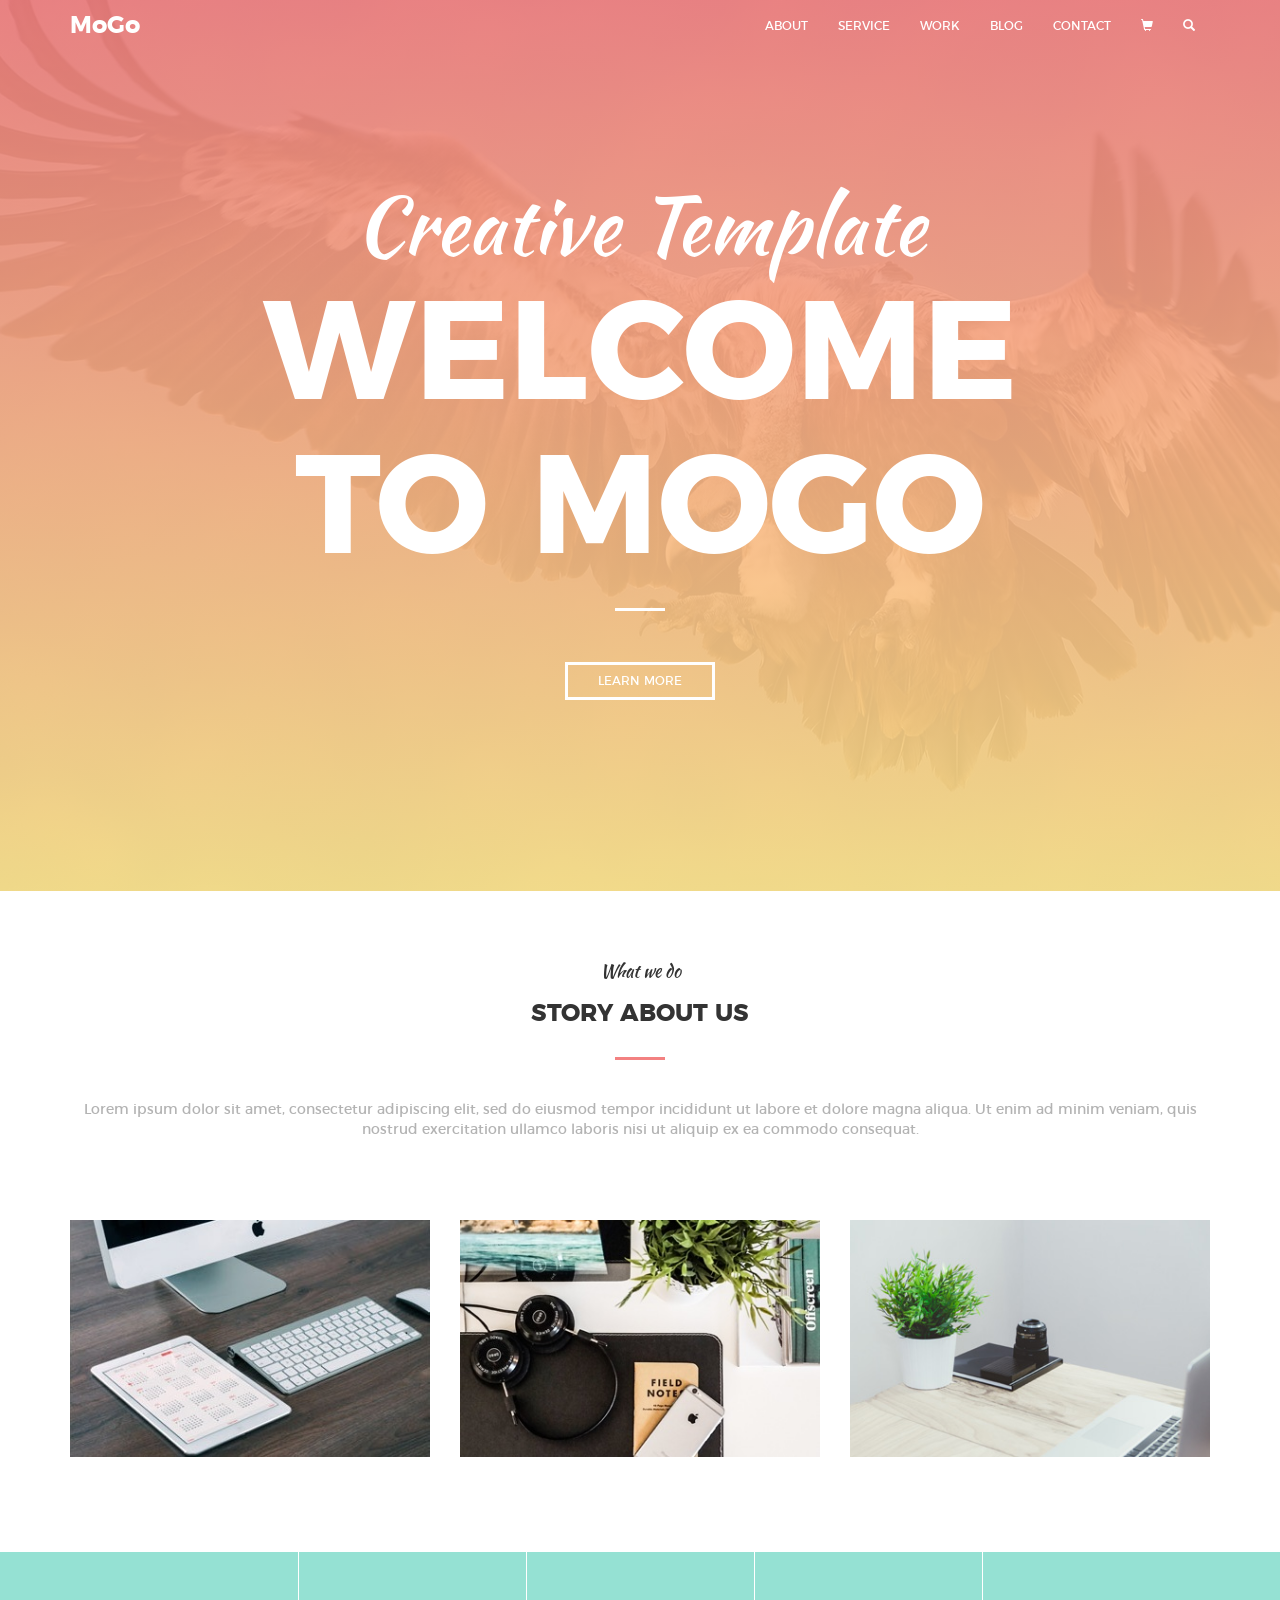
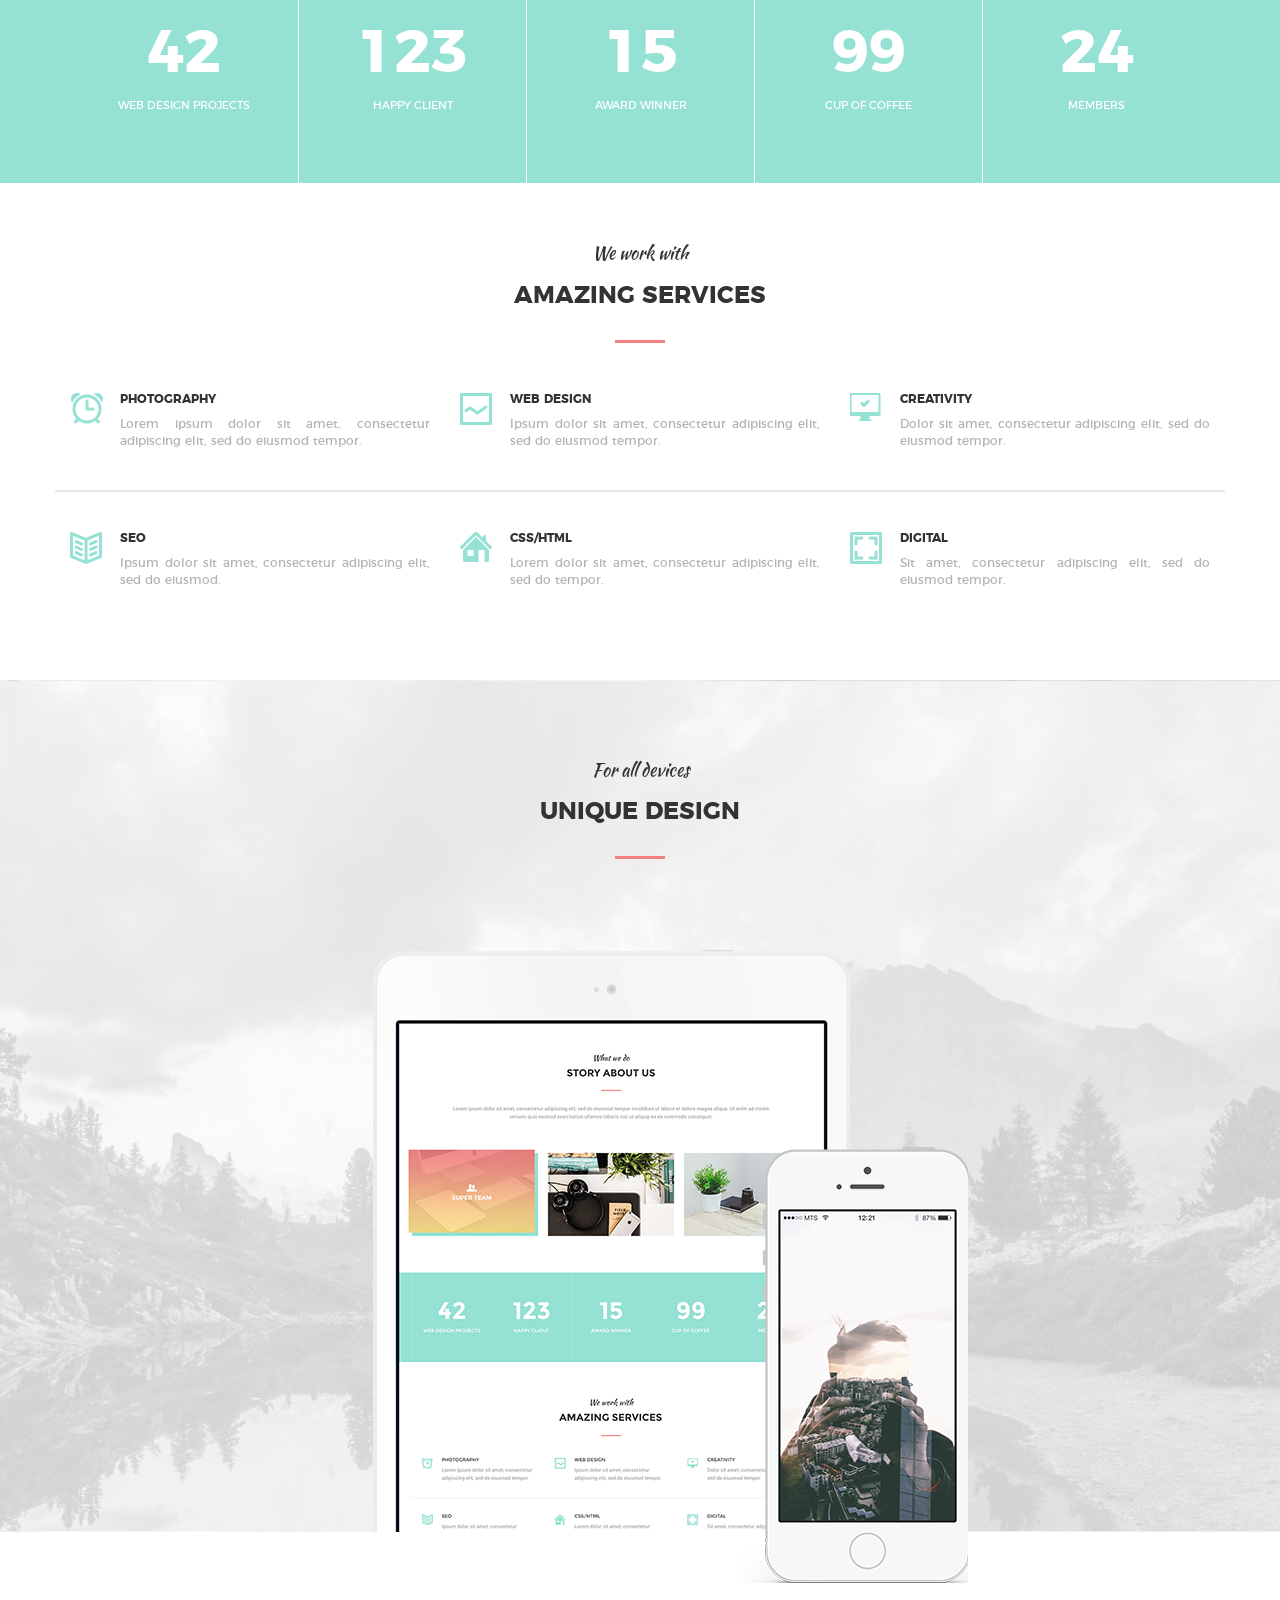
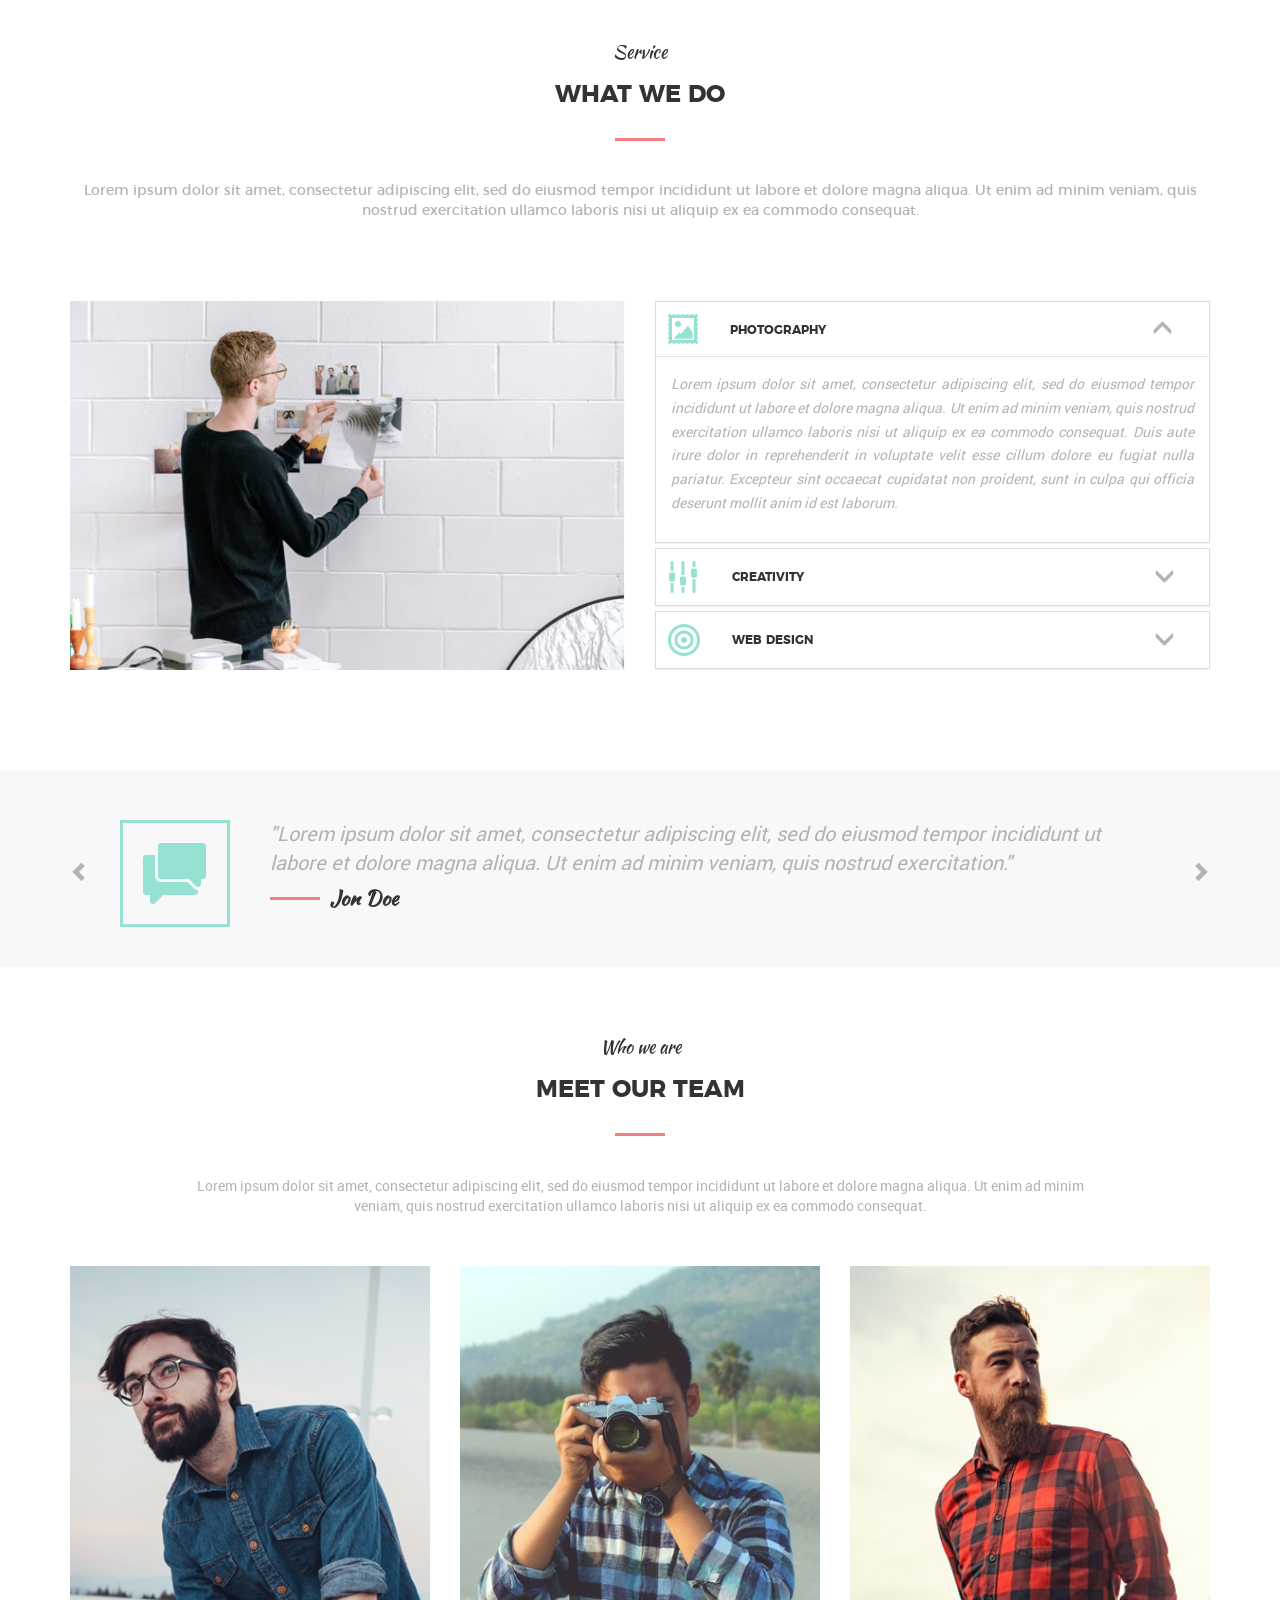
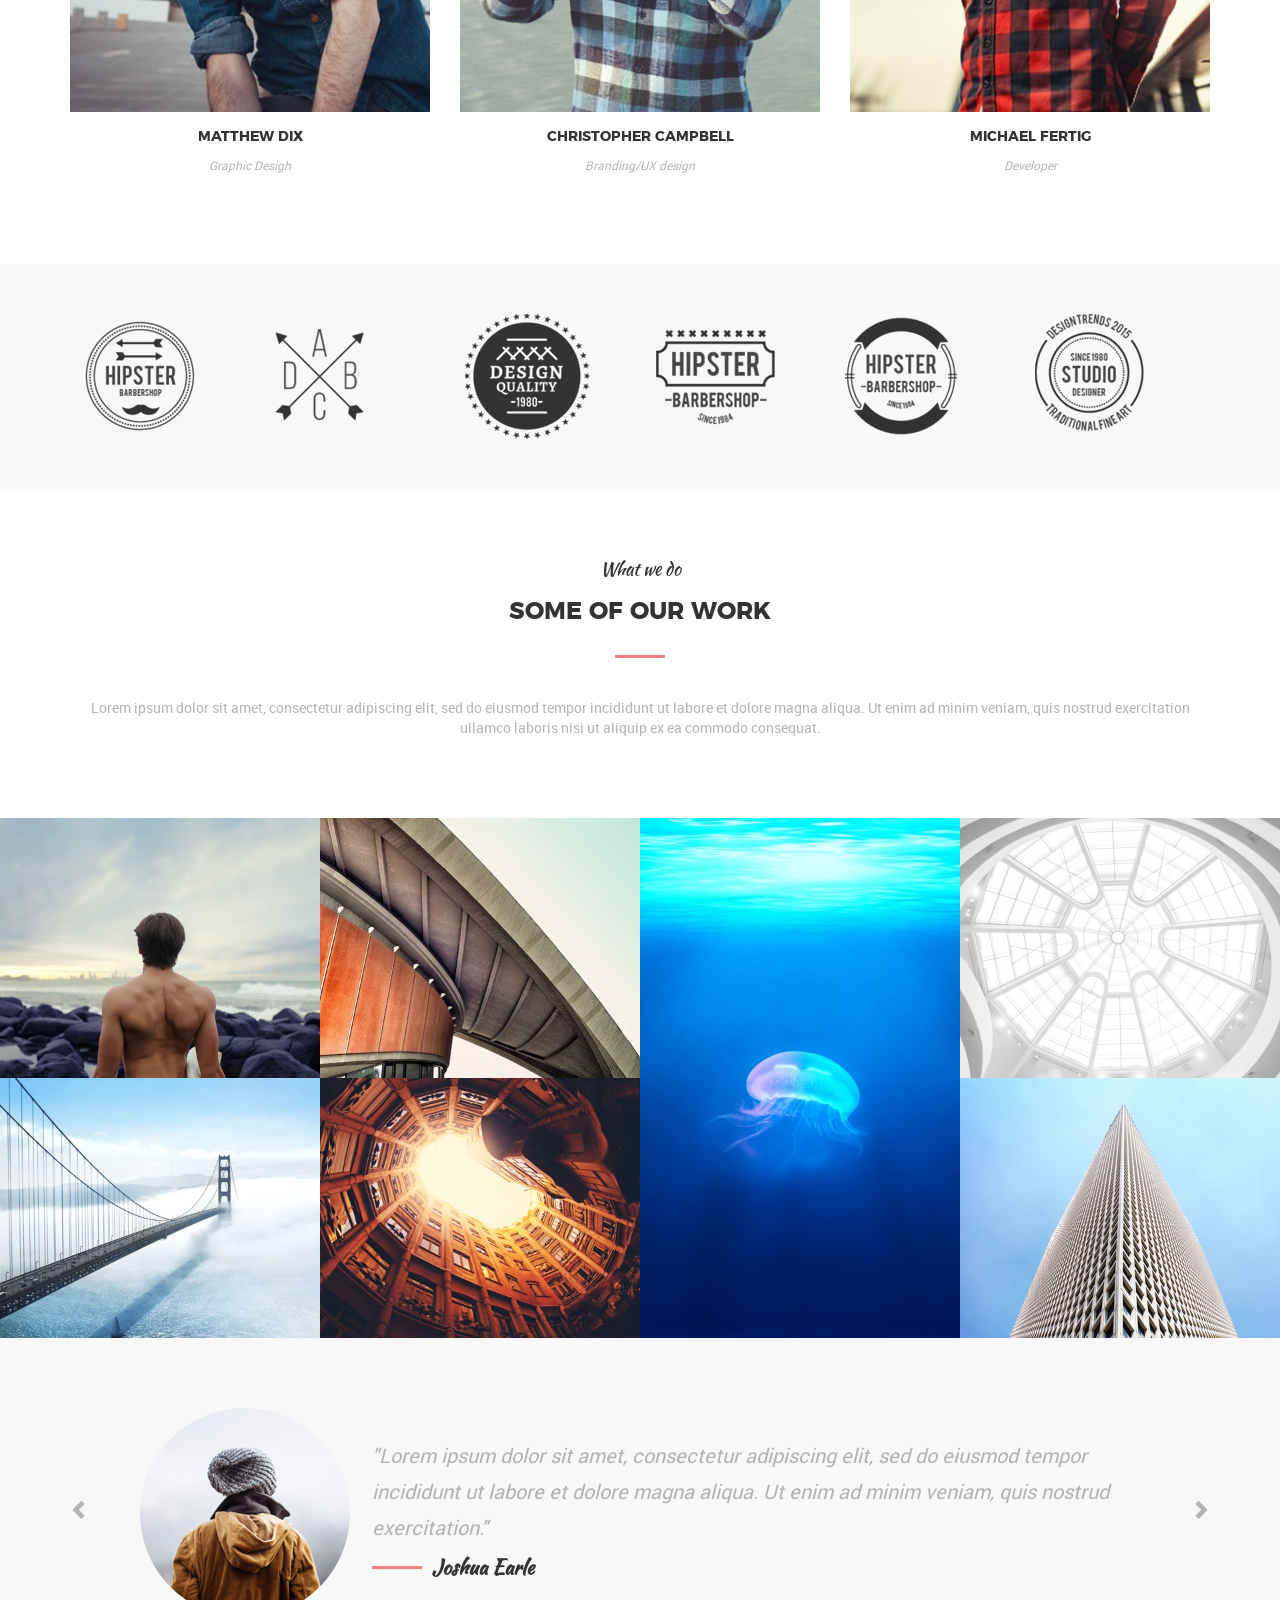
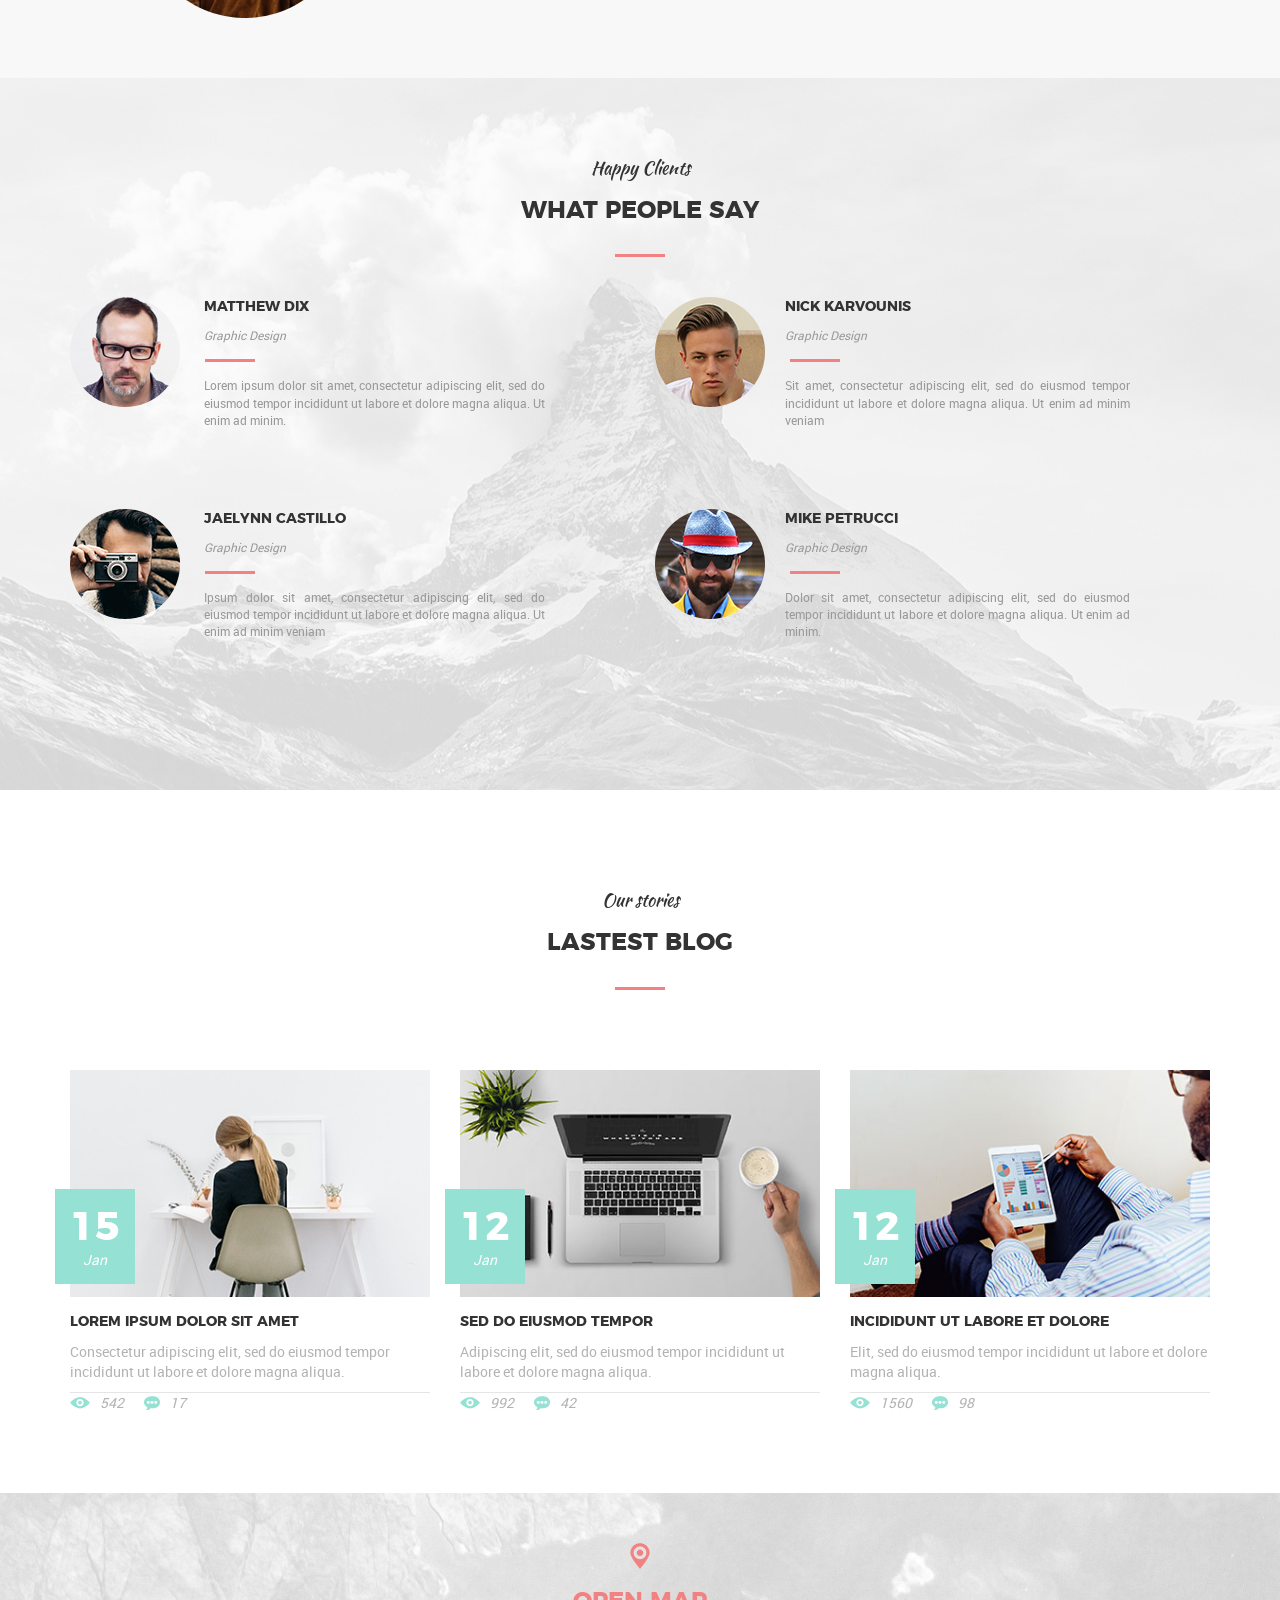
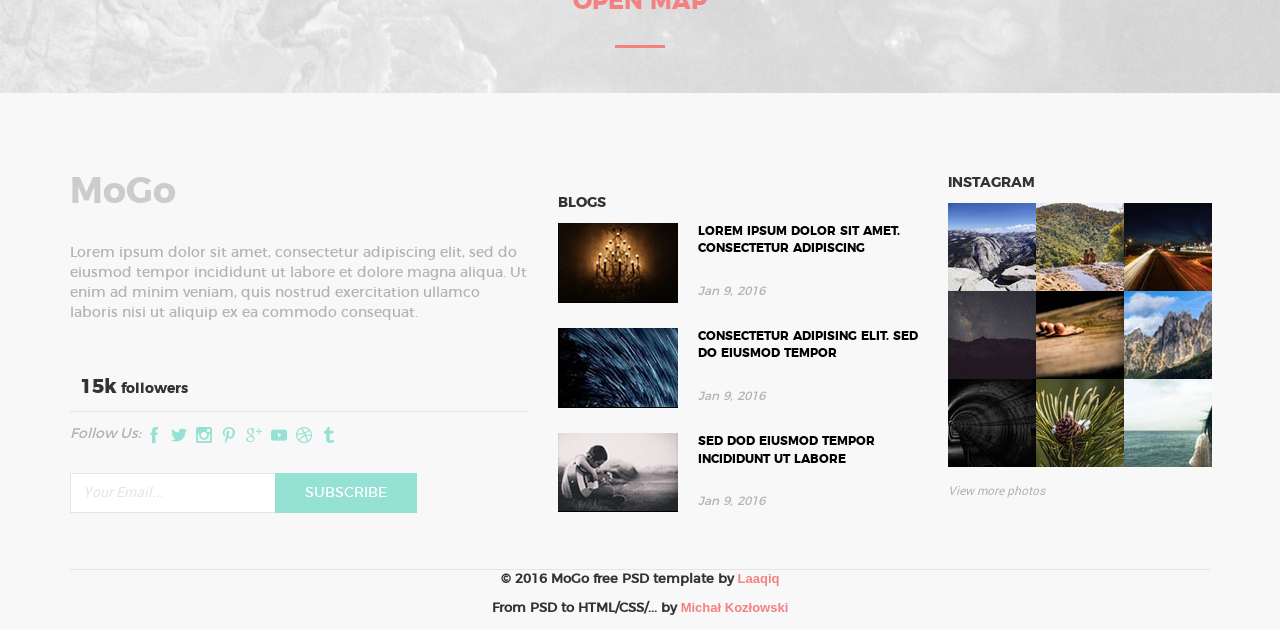
==== commit afbed889: "updated (all but no JS yet)" ====
--- a/35.html
+++ b/35.html
@@ -337,17 +337,197 @@
     <article class="say">
       <h4>Happy Clients</h4>
       <h3>WHAT PEOPLE SAY</h3>
+      <div class="container">
+        <div class="row">
+          <div class="col-sm-6">
+            <img src="images/what people say/1.png" alt="Matthew Dix">
+            <div class="client">
+              <p class="author">Matthew Dix</p>
+              <p class="job">Graphic Design</p>
+              <p class="grey">Lorem ipsum dolor sit amet, consectetur adipiscing elit, sed do eiusmod tempor incididunt ut labore et dolore magna aliqua. Ut enim ad minim.</p>
+            </div>
+          </div>
+          <div class="col-sm-6">
+            <img src="images/what people say/2.png" alt="Nick Karvounis">
+            <div class="client">
+              <p class="author">Nick Karvounis</p>
+              <p class="job">Graphic Design</p>
+              <p class="grey">Sit amet, consectetur adipiscing elit, sed do eiusmod tempor incididunt ut labore et dolore magna aliqua. Ut enim ad minim veniam</p>
+            </div>
+          </div>
+        </div>
+        <div class="row">
+          <div class="col-sm-6">
+            <img src="images/what people say/3.png" alt="Jaelynn Castillo">
+            <div class="client">
+              <p class="author">Jaelynn Castillo</p>
+              <p class="job">Graphic Design</p>
+              <p class="grey">Ipsum dolor sit amet, consectetur adipiscing elit, sed do eiusmod tempor incididunt ut labore et dolore magna aliqua. Ut enim ad minim veniam</p>
+            </div>
+          </div>
+          <div class="col-sm-6">
+            <img src="images/what people say/4.png" alt="Mike Petrucci">
+            <div class="client">
+              <p class="author">Mike Petrucci</p>
+              <p class="job">Graphic Design</p>
+              <p class="grey">Dolor sit amet, consectetur adipiscing elit, sed do eiusmod tempor incididunt ut labore et dolore magna aliqua. Ut enim ad minim.</p>
+            </div>
+          </div>
+        </div>
+      </div>
     </article>
 
     <article class="blog">
       <h4>Our stories</h4>
       <h3>LASTEST BLOG</h3>
-    </article>
-
-    <div class="map">
-    </div>
+      <div class="container">
+        <div class="row">
+          <div class="col-sm-4">
+            <img class="img-responsive" src="images/blog/1.jpg" alt="blog 1">
+            <div class="calendar">
+              <p class="day">15</p>
+              <p class="month">Jan</p>
+            </div>
+            <div class="story">
+              <p class="author">lorem ipsum dolor sit amet</p>
+              <p class="grey">Consectetur adipiscing elit, sed do eiusmod tempor incididunt ut labore et dolore magna aliqua.</p>
+              <div class="social">
+                <img src="images/blog/seen.png" alt="seen icon">
+                <p>542</p>
+                <img src="images/blog/comments.png" alt="comment icon">
+                <p>17</p>
+              </div>
+            </div>
+          </div>
+          <div class="col-sm-4">
+            <img class="img-responsive" src="images/blog/2.jpg" alt="blog 2">
+            <div class="calendar">
+              <p class="day">12</p>
+              <p class="month">Jan</p>
+            </div>
+            <div class="story">
+              <p class="author">sed do eiusmod tempor</p>
+              <p class="grey">Adipiscing elit, sed do eiusmod tempor incididunt ut labore et dolore magna aliqua.</p>
+              <div class="social">
+                <img src="images/blog/seen.png" alt="seen icon">
+                <p>992</p>
+                <img src="images/blog/comments.png" alt="comment icon">
+                <p>42</p>
+              </div>
+            </div>
+          </div>
+          <div class="col-sm-4">
+            <img class="img-responsive" src="images/blog/3.jpg" alt="blog 3">
+            <div class="calendar">
+              <p class="day">12</p>
+              <p class="month">Jan</p>
+            </div>
+            <div class="story">
+              <p class="author">incididunt ut labore et dolore</p>
+              <p class="grey">Elit, sed do eiusmod tempor incididunt ut labore et dolore magna aliqua.</p>
+              <div class="social">
+                <img src="images/blog/seen.png" alt="seen icon">
+                <p>1560</p>
+                <img src="images/blog/comments.png" alt="comment icon">
+                <p>98</p>
+              </div>
+            </div>
+          </div>
+        </div>
+      </div>
+    </article>
+
+    <article class="map">
+      <a href="https://goo.gl/maps/btxafK8zQTo">
+        <img src="images/map/icon.png" alt="map icon">
+        <h3>OPEN MAP</h3>
+      </a>
+    </article>
 
     <footer>
+      <div class="container">
+        <div class="row">
+          <div class="col-md-5">
+            <h2>MoGo</h2>
+            <p class="grey">Lorem ipsum dolor sit amet, consectetur adipiscing elit, sed do eiusmod tempor incididunt ut labore et dolore magna aliqua. Ut enim ad minim veniam, quis nostrud exercitation ullamco laboris nisi ut aliquip ex ea commodo consequat.</p>
+            <p class="followers"><span>15k</span> followers</p>
+            <div class="social_media">
+              <p class="follow">Follow Us:</p>
+              <a href="#"><img src="images/footer/facebook.png" alt="facebook icon"></a>
+              <a href="#"><img src="images/footer/twitter.png" alt="twitter icon"></a>
+              <a href="#"><img src="images/footer/instagram.png" alt="instagram icon"></a>
+              <a href="#"><img src="images/footer/pinterest.png" alt="pinterest icon"></a>
+              <a href="#"><img src="images/footer/google.png" alt="google icon"></a>
+              <a href="#"><img src="images/footer/youtube.png" alt="youtube icon"></a>
+              <a href="#"><img src="images/footer/dribble.png" alt="dribble icon"></a>
+              <a href="#"><img src="images/footer/tumblr.png" alt="tumblr icon"></a>
+            </div>
+            <form>
+              <input placeholder="Your Email...">
+              <button>SUBSCRIBE</button>
+            </form>
+          </div>
+          <div class="col-md-4">
+            <p class="author blogg">blogs</p>
+            <div class="blog_link">
+              <a href="#"><img class="img-responsive" src="images/footer/1.jpg" alt="lamp">
+              <p class="title author">Lorem ipsum dolor sit amet. consectetur adipiscing</p></a>
+              <p class="date">Jan 9, 2016</p>
+            </div>
+            <div class="blog_link">
+              <a href="#"><img class="img-responsive" src="images/footer/2.jpg" alt="stars">
+              <p class="title author">consectetur adipising elit. sed do eiusmod tempor</p></a>
+              <p class="date">Jan 9, 2016</p>
+            </div>
+            <div class="blog_link">
+              <a href="#"><img class="img-responsive" src="images/footer/3.jpg" alt="runner">
+              <p class="title author">sed dod eiusmod tempor incididunt ut labore</p></a>
+              <p class="date">Jan 9, 2016</p>
+            </div>
+          </div>
+          <div class="col-md-3">
+            <p class="author">instagram</p>
+            <div class="row">
+              <div class="col-xs-4">
+                <a href="#"><img src="images/footer/4.jpg" alt="image"></a>
+              </div>
+              <div class="col-xs-4">
+                <a href="#"><img src="images/footer/5.jpg" alt="image"></a>
+              </div>
+              <div class="col-xs-4">
+                <a href="#"><img src="images/footer/6.jpg" alt="image"></a>
+              </div>
+            </div>
+            <div class="row">
+              <div class="col-xs-4">
+                <a href="#"><img src="images/footer/7.jpg" alt="image"></a>
+              </div>
+              <div class="col-xs-4">
+                <a href="#"><img src="images/footer/8.jpg" alt="image"></a>
+              </div>
+              <div class="col-xs-4">
+                <a href="#"><img src="images/footer/9.jpg" alt="image"></a>
+              </div>
+            </div>
+            <div class="row">
+              <div class="col-xs-4">
+                <a href="#"><img src="images/footer/10.jpg" alt="image"></a>
+              </div>
+              <div class="col-xs-4">
+                <a href="#"><img src="images/footer/11.jpg" alt="image"></a>
+              </div>
+              <div class="col-xs-4">
+                <a href="#"><img src="images/footer/12.jpg" alt="image"></a>
+              </div>
+            </div>
+            <a href="#"><p class="more_photos">View more photos</p></a>
+          </div>
+        </div>
+        <div class="foot">
+          <p>&copy; 2016 MoGo free PSD template by <span class="made">Laaqiq</span></p>
+          <p>From PSD to HTML/CSS/... by <span class="made">Michał&nbsp;Kozłowski</span></p>
+        </div>
+      </div>
     </footer>
 
     <script src="https://ajax.googleapis.com/ajax/libs/jquery/3.2.0/jquery.min.js"></script>
--- a/style.css
+++ b/style.css
@@ -33,13 +33,8 @@
 a.navbar-header {
   width: 100%; }
 
-li {
-  /*  img {
-      transform: translateY(-4px);
-    }
-  */ }
-  li a {
-    text-transform: uppercase; }
+li a {
+  text-transform: uppercase; }
 
 .navbar-toggle {
   border-color: white; }
@@ -178,7 +173,7 @@
 
 .feature {
   padding-top: 70px;
-  background: linear-gradient(rgba(255, 255, 255, 0.8), rgba(255, 255, 255, 0.8)), url("images/feature/feature.jpg");
+  background: linear-gradient(rgba(255, 255, 255, 0.8), rgba(255, 255, 255, 0.8)), url("images/feature/feature.jpg") center center;
   margin-bottom: 100px; }
 
 .mobile {
@@ -211,6 +206,7 @@
     font-size: 20px;
     font-weight: bold; }
   .panel-group .panel-body {
+    font-family: 'robotoregular';
     font-style: italic;
     text-align: justify;
     color: #b3b3b3;
@@ -237,6 +233,7 @@
     .quote .text p {
       color: #b3b3b3;
       font-size: 20px;
+      font-family: 'robotoregular';
       font-style: italic;
       font-weight: 100; }
     .quote .text h6 {
@@ -288,6 +285,7 @@
   text-transform: uppercase; }
 
 .job {
+  font-family: 'robotoregular';
   font-size: 12px;
   font-style: italic;
   font-weight: 100;
@@ -337,10 +335,10 @@
 
 .testimonial {
   background-color: #f8f8f8;
-  padding-top: 50px;
   padding-bottom: 40px; }
   .testimonial img {
     padding: 20px;
+    display: none;
     float: left; }
   .testimonial .text {
     margin-left: 50px;
@@ -370,6 +368,182 @@
     padding-top: 110px;
     text-decoration: none; }
 
+.say {
+  background: linear-gradient(rgba(255, 255, 255, 0.8), rgba(255, 255, 255, 0.8)), url("images/what people say/tabolerone.jpg") top center;
+  padding-top: 70px;
+  padding-bottom: 70px;
+  margin-top: 0;
+  margin-bottom: 100px; }
+  .say img {
+    float: left;
+    padding-right: 20px;
+    margin-bottom: 100px; }
+  .say .client {
+    text-align: left; }
+  .say .job {
+    color: #999999; }
+    .say .job::after {
+      content: "";
+      background-color: #f38181;
+      width: 50px;
+      height: 3px;
+      display: block;
+      margin: 15px 0 15px 135px; }
+  .say .grey {
+    font-family: 'robotoregular';
+    font-size: 12px;
+    text-align: justify;
+    color: #999999; }
+
+.blog .container {
+  text-align: left; }
+.blog .grey {
+  font-family: 'robotoregular';
+  padding-bottom: 10px;
+  border-bottom: 1px #e5e5e5 solid;
+  margin-bottom: 0; }
+.blog .img-responsive {
+  margin: auto; }
+.blog .calendar {
+  text-align: center;
+  background: #95e1d3;
+  color: white;
+  width: 80px;
+  padding: 15px;
+  margin-bottom: -80px;
+  transform: translate(-15px, -108px); }
+  .blog .calendar p {
+    margin: 0;
+    line-height: 1.2em; }
+  .blog .calendar .day {
+    font-family: 'montserratbold';
+    font-size: 40px; }
+  .blog .calendar .month {
+    font-family: 'robotoregular';
+    font-style: italic;
+    font-weight: 100; }
+.blog .social img {
+  float: left;
+  padding-top: 3px;
+  padding-right: 10px;
+  margin-bottom: 0; }
+.blog .social p {
+  font-family: 'robotoregular';
+  color: #b3b3b3;
+  font-style: italic;
+  font-weight: 100;
+  padding-right: 20px;
+  float: left;
+  margin-bottom: 0; }
+.blog .col-sm-4 {
+  margin-top: 40px; }
+
+.map {
+  background: linear-gradient(rgba(255, 255, 255, 0.8), rgba(255, 255, 255, 0.8)), url("images/map/map.jpg") top center;
+  padding-top: 50px;
+  padding-bottom: 5px;
+  margin-bottom: 0; }
+  .map a {
+    color: #f38181;
+    text-decoration: none; }
+    .map a:hover {
+      color: red; }
+
+footer {
+  background-color: #f8f8f8;
+  padding-top: 80px; }
+  footer h2 {
+    font-family: 'montserratbold';
+    font-size: 36px;
+    color: #cccccc;
+    margin-bottom: 30px;
+    margin-top: 0; }
+  footer .grey {
+    margin-bottom: 40px; }
+  footer .followers {
+    font-family: 'montserratbold';
+    border-bottom: 1px #e5e5e5 solid;
+    padding: 10px; }
+    footer .followers span {
+      font-size: 20px; }
+  footer .follow {
+    font-style: italic;
+    font-weight: 100;
+    color: #b3b3b3;
+    float: left;
+    padding-top: 2px;
+    margin: 0; }
+  footer .social_media {
+    margin-bottom: 30px; }
+    footer .social_media a {
+      margin-left: 5px; }
+  footer .img-responsive {
+    float: left;
+    margin-right: 20px;
+    padding-bottom: 20px; }
+  footer .blogg {
+    margin-top: 20px; }
+  footer .blog_link {
+    margin-bottom: 28px; }
+    footer .blog_link a {
+      color: black;
+      text-align: left; }
+  footer .title {
+    min-height: 70px;
+    font-size: 12px;
+    padding-top: 0; }
+  footer .date {
+    color: #b3b3b3;
+    font-size: 12px;
+    font-style: italic;
+    font-weight: 100;
+    margin-top: -20px; }
+  footer .col-md-3 {
+    max-width: 264px;
+    margin: auto; }
+  footer .author {
+    margin-bottom: 10px; }
+  footer .more_photos {
+    font-family: 'robotoregular';
+    color: #b3b3b3;
+    font-size: 12px;
+    font-style: italic;
+    font-weight: 100;
+    padding-top: 15px;
+    text-align: left; }
+
+form {
+  padding-top: 20px; }
+
+input {
+  height: 40px;
+  width: 45%;
+  border: 1px #e5e5e5 solid; }
+
+button {
+  color: white;
+  background-color: #95e1d3;
+  border: none;
+  padding: 10px 30px;
+  margin-left: -5px; }
+
+::-webkit-input-placeholder {
+  font-family: 'robotoregular';
+  color: #e5e5e5;
+  font-style: italic;
+  font-weight: 100;
+  padding-left: 10px; }
+
+.foot {
+  font-size: 13px;
+  font-weight: 800;
+  text-align: center;
+  border-top: 1px #e5e5e5 solid;
+  margin-top: 30px; }
+  .foot span {
+    font-family: arial;
+    color: #f38181; }
+
 @media only screen and (min-width: 430px) {
   .welcome h2 {
     font-size: 24px; }
@@ -388,7 +562,15 @@
 
   .work-container .after {
     left: calc((100% - 480px) /2);
-    width: calc(100% - (100% - 480px)); } }
+    width: calc(100% - (100% - 480px)); }
+
+  .say img {
+    margin-bottom: 80px; }
+  .say .grey {
+    padding-right: 20px; }
+
+  .blog .calendar {
+    margin-left: calc(100% / 2 - 190px); } }
 @media only screen and (min-width: 600px) {
   .welcome h2 {
     font-size: 30px; }
@@ -399,6 +581,13 @@
   .quote img {
     display: initial; }
   .quote .text {
+    margin-left: 200px; }
+
+  .testimonial img {
+    display: initial;
+    width: 150px;
+    padding-top: 80px; }
+  .testimonial .text {
     margin-left: 200px; } }
 @media only screen and (min-width: 768px) {
   .welcome h2 {
@@ -441,7 +630,16 @@
 
   .after img {
     margin-top: 120px;
-    height: 45px; } }
+    height: 45px; }
+
+  .testimonial {
+    padding-top: 50px; }
+    .testimonial img {
+      width: initial;
+      padding-top: 20px; }
+
+  .blog .calendar {
+    margin-left: 0; } }
 @media only screen and (min-width: 992px) {
   .welcome h2 {
     font-size: 60px;
@@ -452,7 +650,10 @@
 
   .after img {
     margin-top: 160px;
-    height: initial; } }
+    height: initial; }
+
+  footer .date {
+    margin-top: 0; } }
 @media only screen and (min-width: 1200px) {
   .welcome h2 {
     font-size: 80px;
@@ -465,6 +666,21 @@
     height: 185px; }
 
   .after img {
-    margin-top: 195px; } }
+    margin-top: 195px; }
+
+  .say .grey {
+    padding-right: 80px; }
+
+  .blog_link {
+    margin-bottom: 45px; }
+
+  .title {
+    padding-top: 10px; }
+
+  form {
+    padding-top: 0; }
+
+  footer .date {
+    margin-top: -20px; } }
 
 /*# sourceMappingURL=style.css.map */
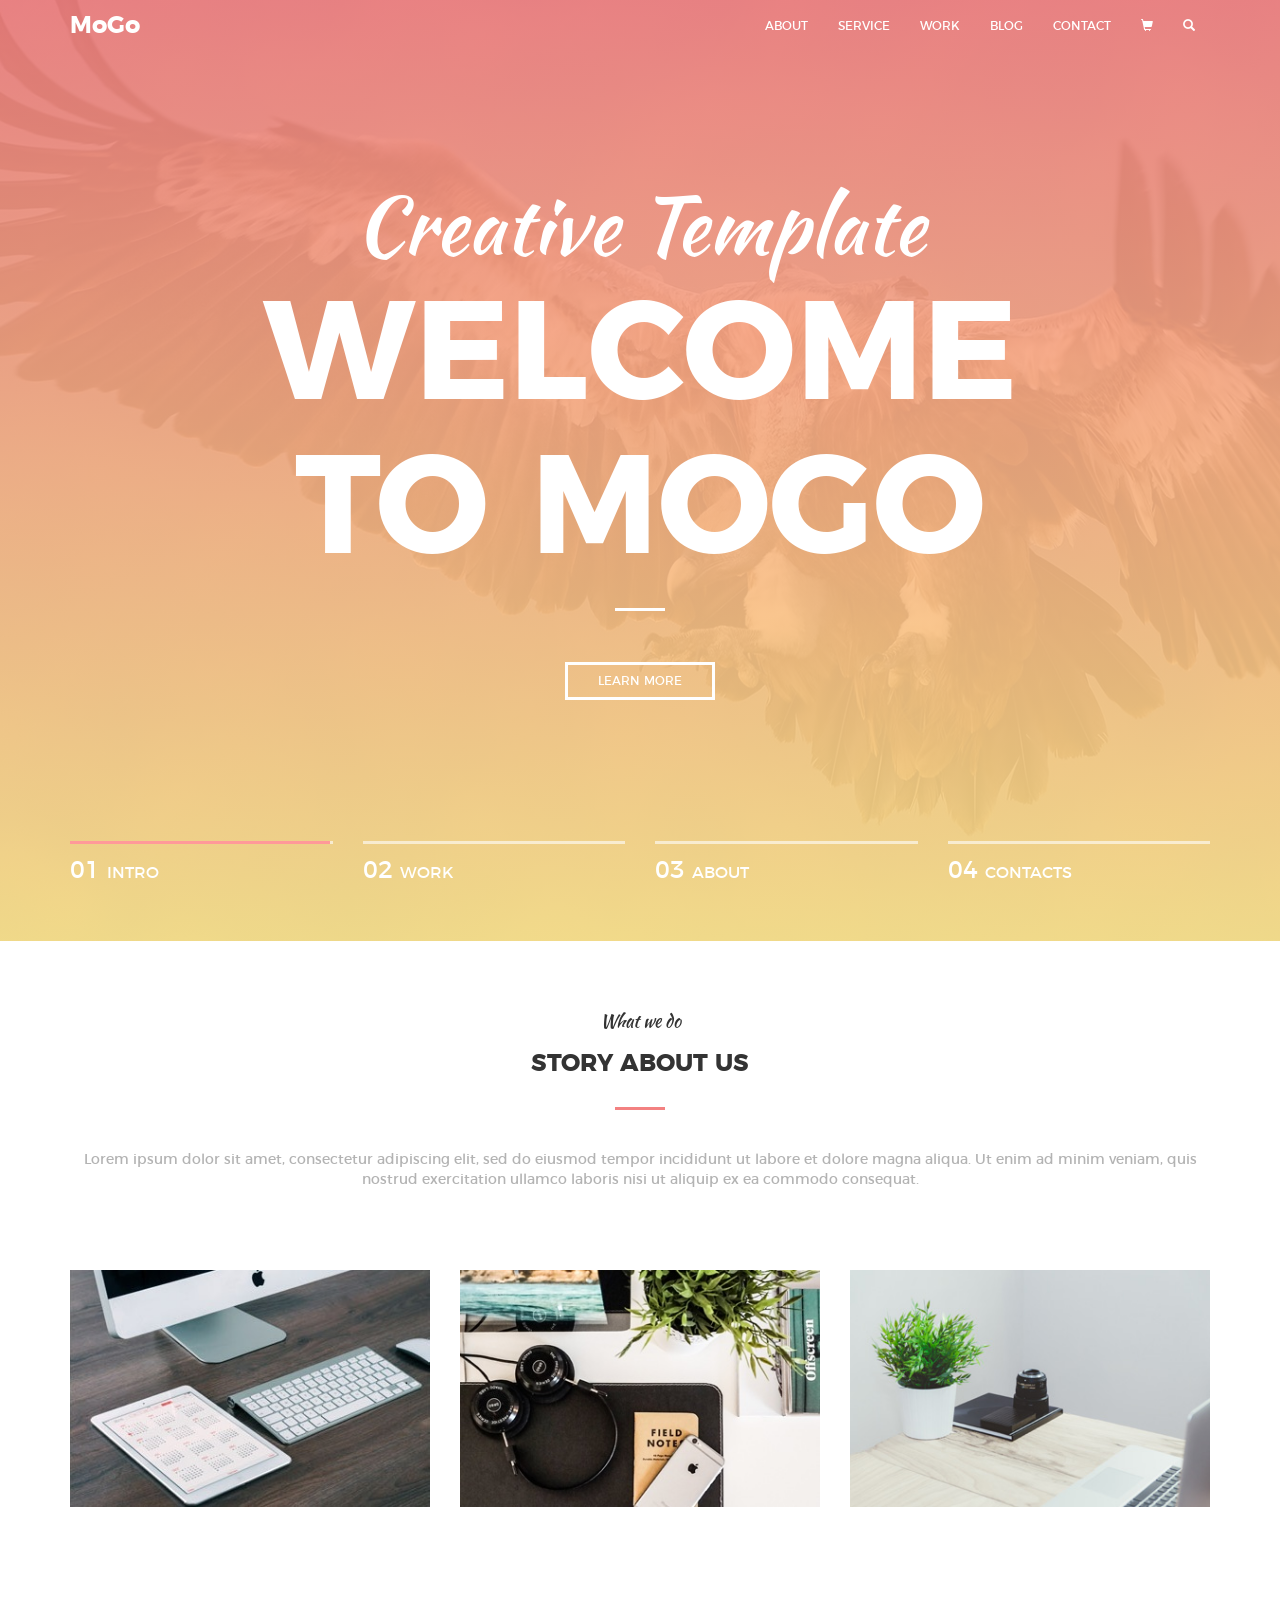
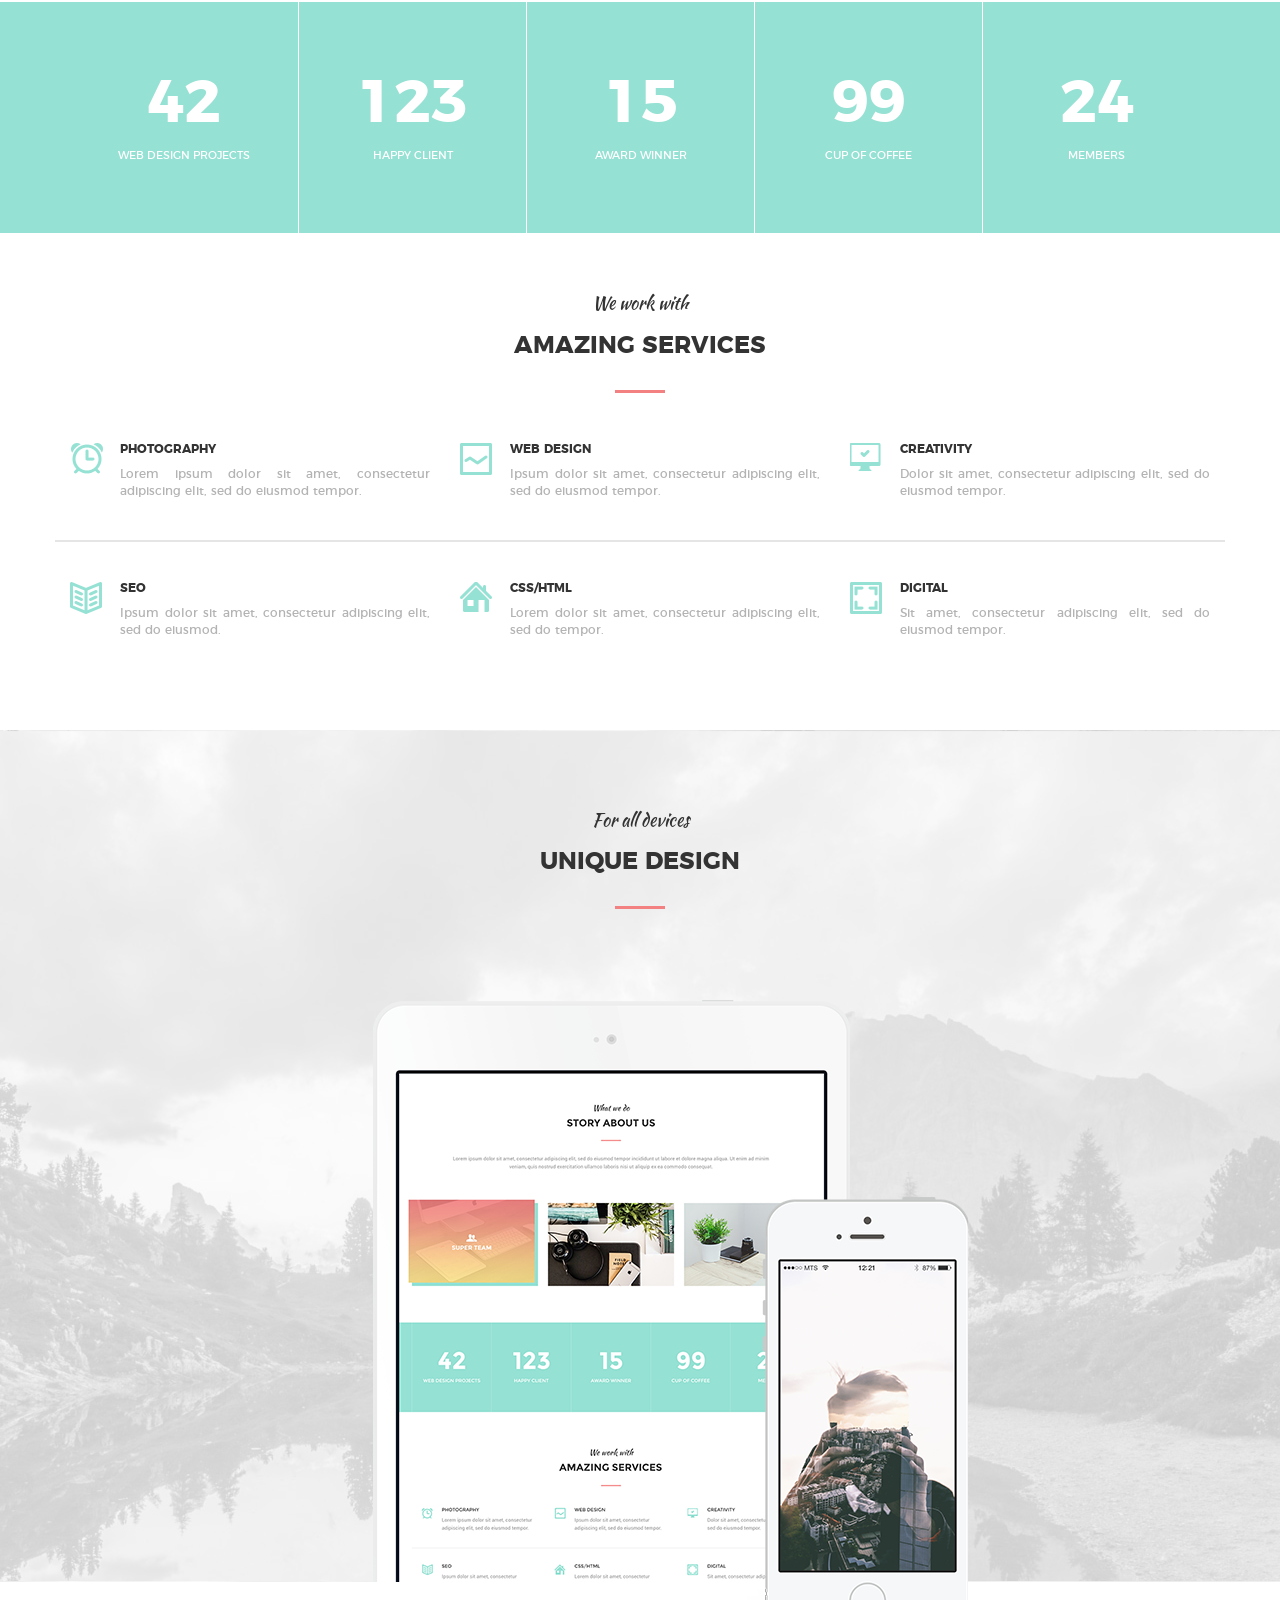
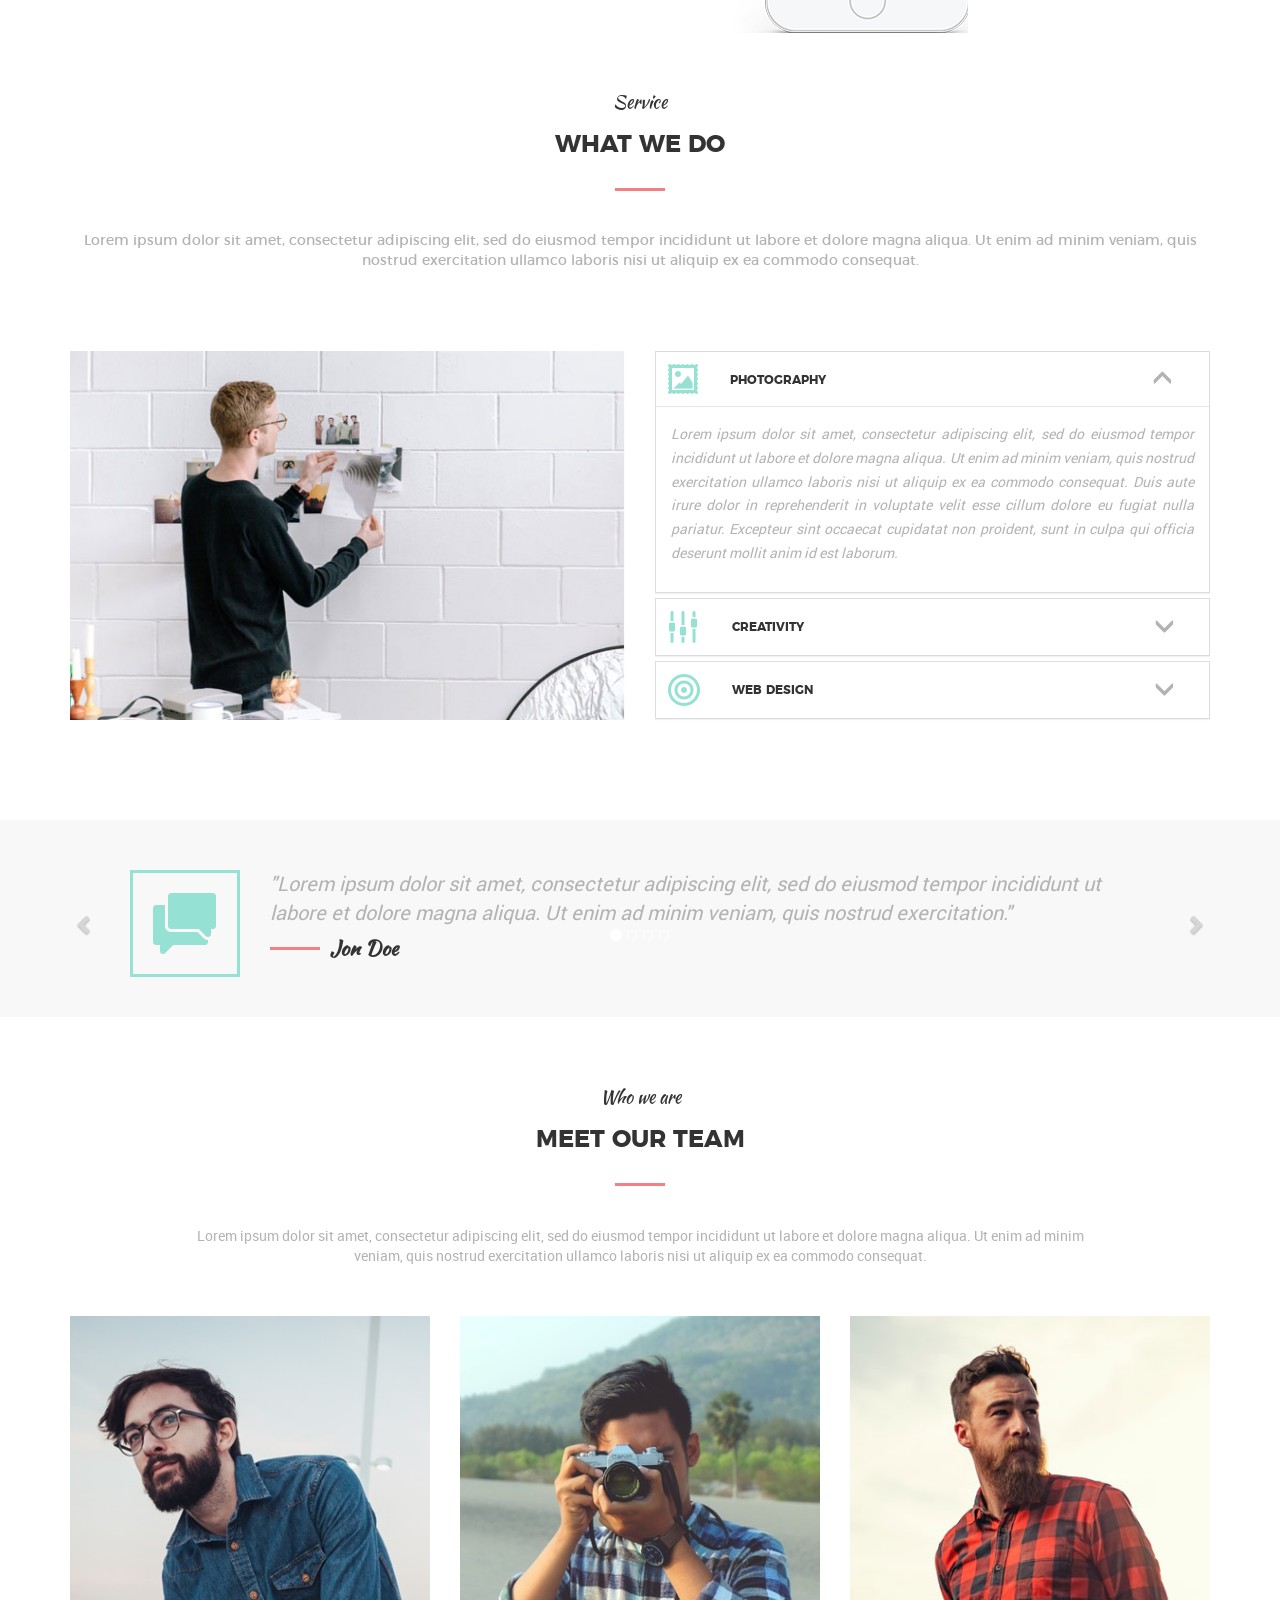
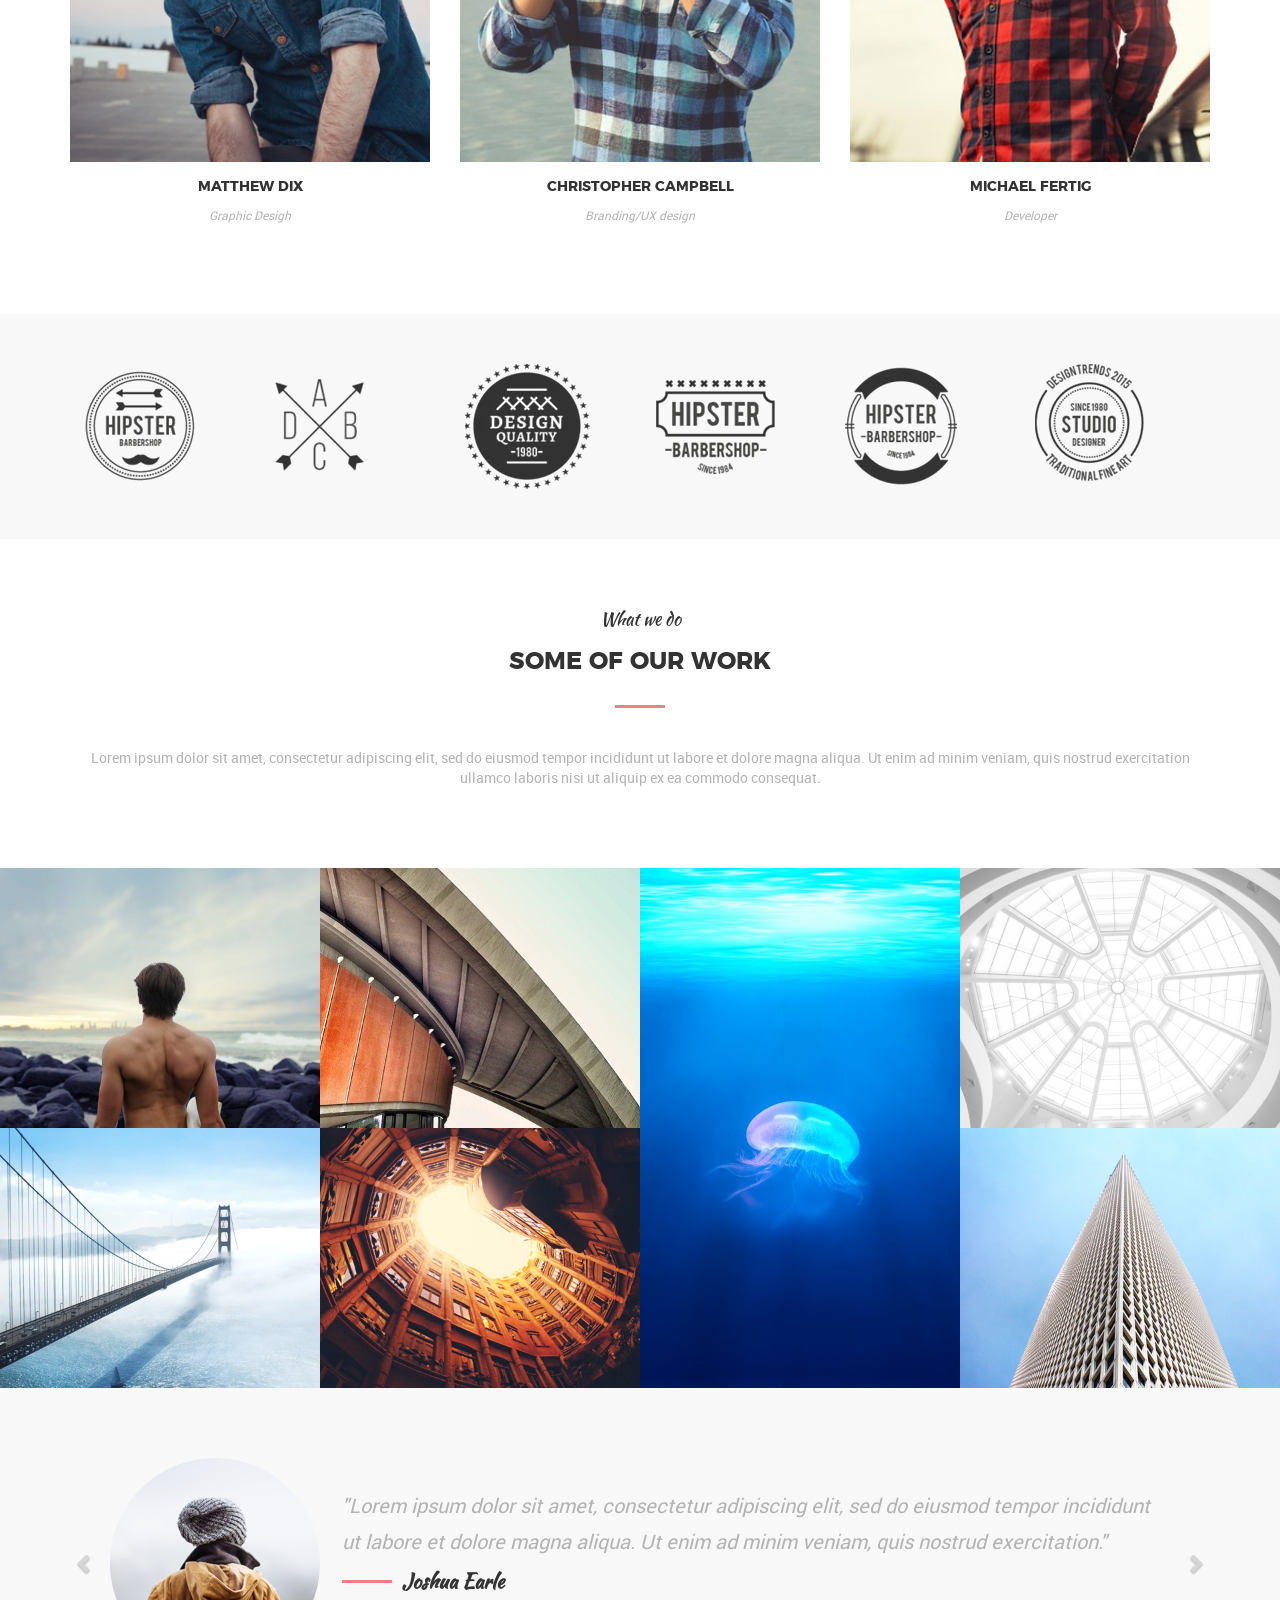
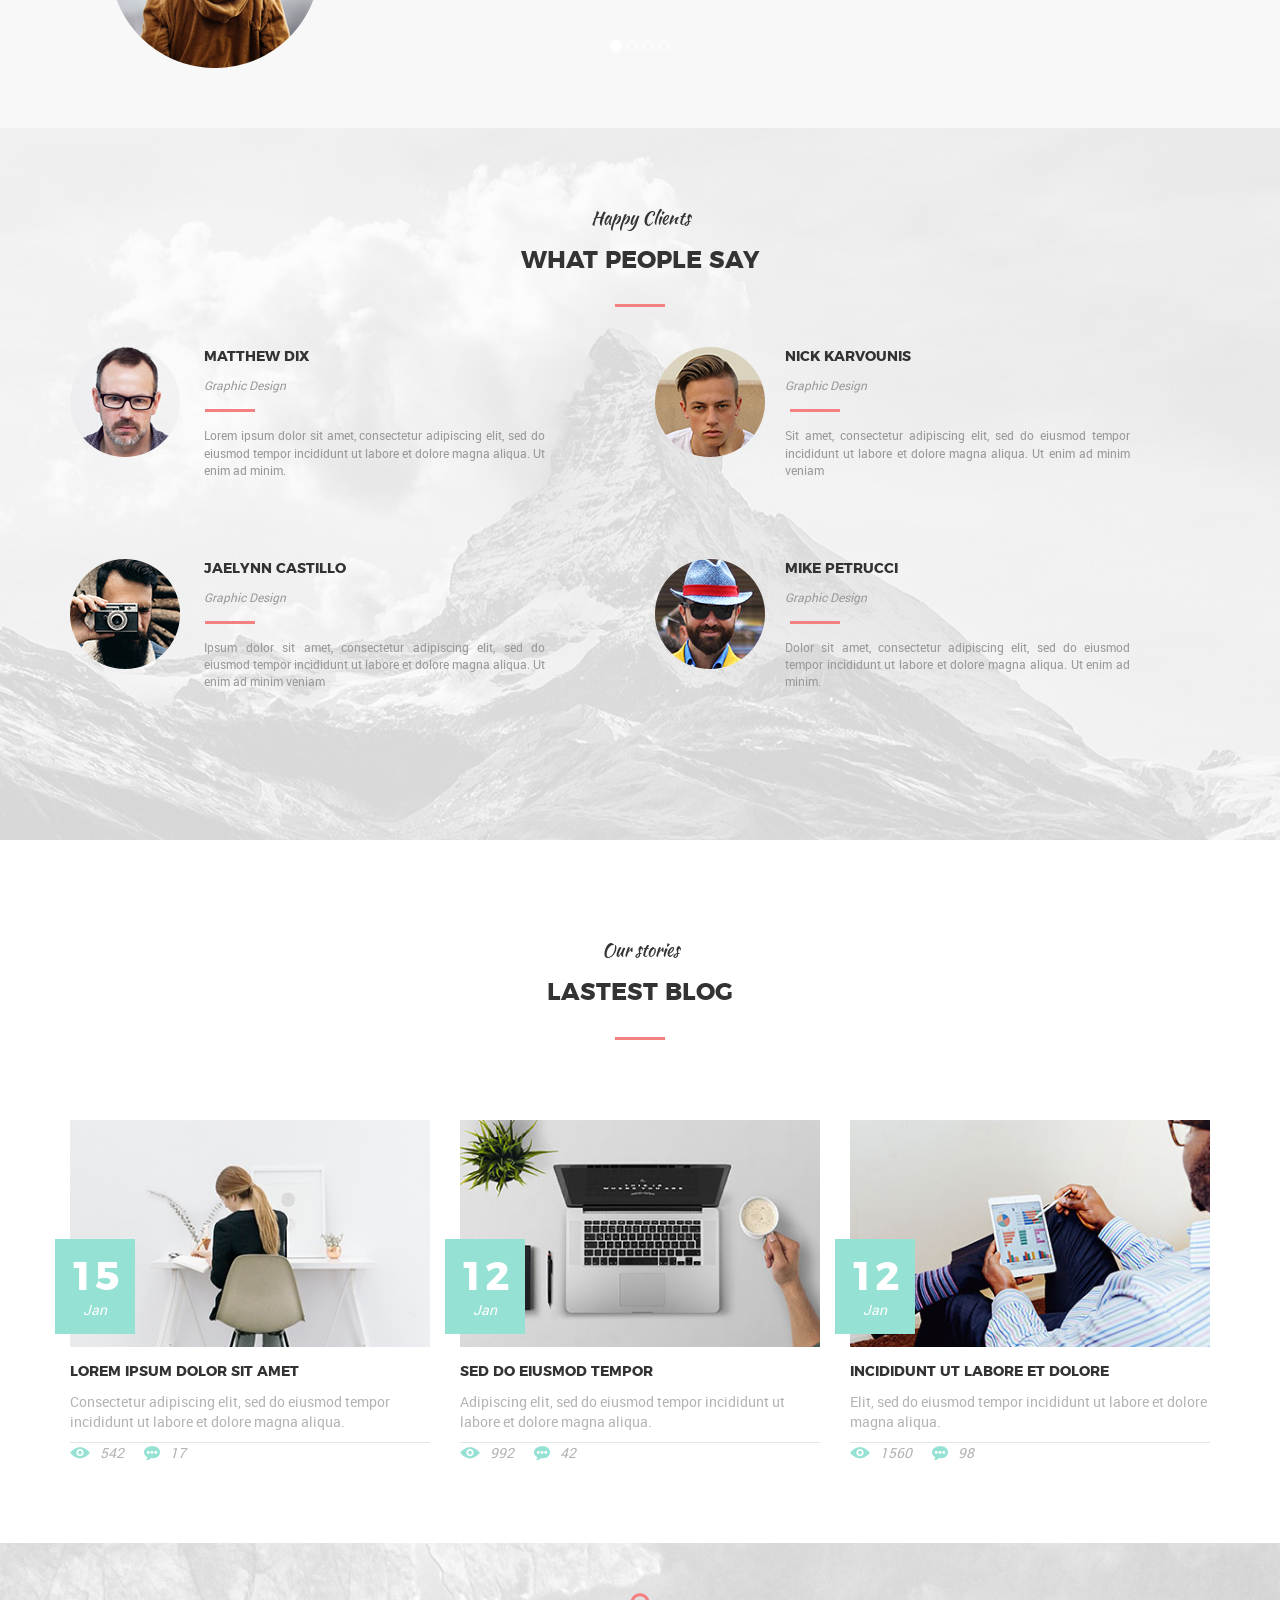
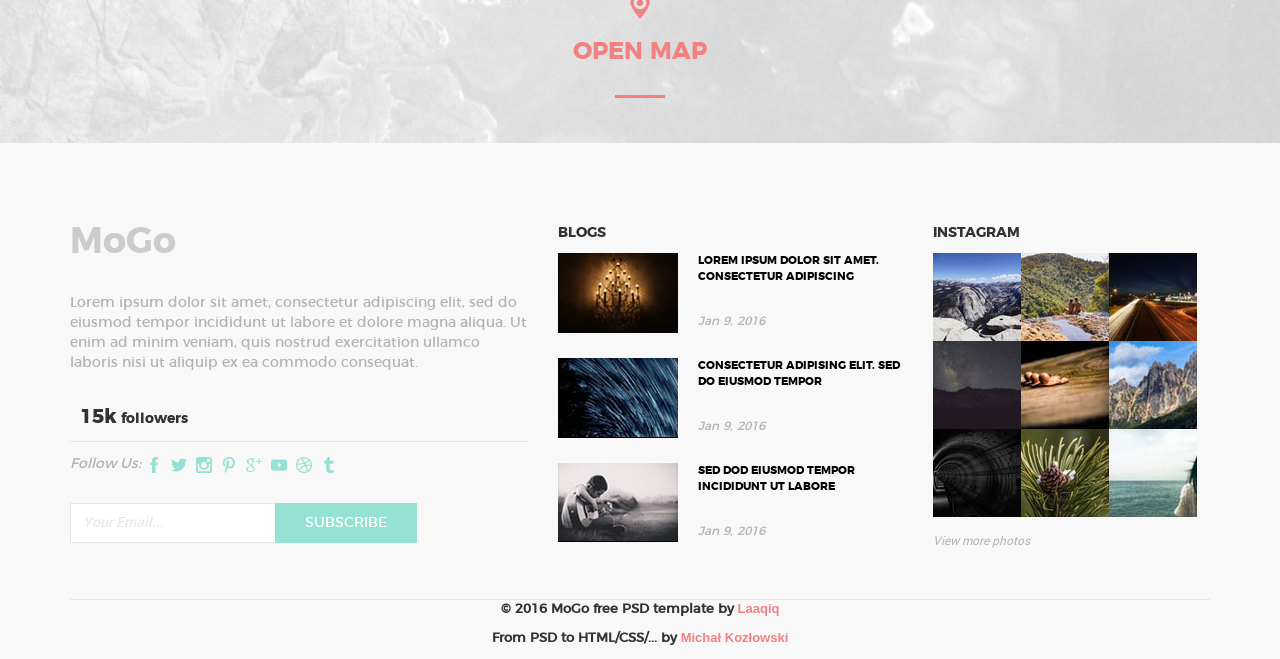
==== commit 61b0b8c2: "wersja 1.0" ====
--- a/35.html
+++ b/35.html
@@ -8,7 +8,7 @@
   </head>
   <body>
 
-    <header class="banner">
+    <header class="banner slide1">
       <nav id="overnavbar" class="navbar">
         <div class="container">
           <div class="navbar-header">
@@ -21,13 +21,18 @@
           </div>
           <div class="collapse navbar-collapse" id="myNavbar">
             <ul class="nav navbar-nav navbar-right">
-              <li><a href="#">about</a></li>
-              <li><a href="#">service</a></li>
-              <li><a href="#">work</a></li>
-              <li><a href="#">blog</a></li>
-              <li><a href="#">contact</a></li>
-    <!--      <li><a href="#"><img src="images/banner/shopcart.png"></a></li>    może img zamiast iconglyph'a?-->
+              <li><a href="#about">about</a></li>
+              <li><a href="#service">service</a></li>
+              <li><a href="#work">work</a></li>
+              <li><a href="#blog">blog</a></li>
+              <li><a href="#contact">contact</a></li>
               <li><a href="#"><span class="glyphicon glyphicon-shopping-cart"</span></a></li>
+              <li>
+                <form class="search">
+                  <input placeholder="Search...">
+                  <span class="glyphicon glyphicon-remove"</span>
+                </form>
+              </li>
               <li><a href="#"><span class="glyphicon glyphicon-search"</span></a></li>
             </ul>
           </div>
@@ -35,14 +40,53 @@
       </nav>
 
       <section class="welcome">
-        <h2>Creative Template</h2>
-        <h1>WELCOME TO MOGO</h1>
-        <a href="#">LEARN MORE</a>
-        <div class="timer"></div>
+        <div class="slideshow">
+          <div class="slide_element">
+            <h2>Creative Template</h2>
+            <h1>WELCOME TO MOGO</h1>
+            <a href="#">LEARN MORE</a>
+          </div>
+          <div class="slide_element">
+            <h2>Go Mo Creative</h2>
+            <h1>AND GO MOGO</h1>
+            <a href="#">LEARN MORE</a>
+          </div>
+          <div class="slide_element">
+            <h2>Go MoGo</h2>
+            <h1>AND GO NO MO</h1>
+            <a href="#">LEARN MORE</a>
+          </div>
+          <div class="slide_element">
+            <h2>Mo and MO...</h2>
+            <h1>AND MO! MOGO!!</h1>
+            <a href="#">LEARN MORE</a>
+          </div>
+        </div>
+
+        <div class="timer container">
+          <div class="row">
+            <div class="col-xs-3">
+              <div class="time"></div>
+              <p class="time_text"><span>01 </span>INTRO</p>
+            </div>
+            <div class="col-xs-3">
+              <div class="time"></div>
+              <p class="time_text"><span>02 </span>WORK</p>
+            </div>
+            <div class="col-xs-3">
+              <div class="time"></div>
+              <p class="time_text"><span>03 </span>ABOUT</p>
+            </div>
+            <div class="col-xs-3">
+              <div class="time"></div>
+              <p class="time_text"><span>04 </span>CONTACTS</p>
+            </div>
+          </div>
+        </div>
       </section>
     </header>
 
-    <article class="aboutus container">
+    <article class="aboutus container" id="about">
       <h4>What we do</h4>
       <h3>STORY ABOUT US</h3>
       <div><p class="grey">Lorem ipsum dolor sit amet, consectetur adipiscing elit, sed do eiusmod tempor incididunt ut labore et dolore magna aliqua. Ut enim ad minim veniam, quis nostrud exercitation ullamco laboris nisi ut aliquip ex ea commodo consequat.</p></div>
@@ -78,7 +122,7 @@
       </div>
     </div>
 
-    <article class="service">
+    <article class="service" id="service">
       <h4>We work with</h4>
       <h3>AMAZING SERVICES</h3>
       <figure class="container">
@@ -203,12 +247,54 @@
 
     <div class="quote">
       <div class="container">
-        <a class="glyphicon glyphicon-chevron-left" href="#"></a>
-        <a class="glyphicon glyphicon-chevron-right" href="#"></a>
-        <img src="images/quote/speech.png" alt="speech bubbles">
-        <div class="text">
-          <p>"Lorem ipsum dolor sit amet, consectetur adipiscing elit, sed do eiusmod tempor incididunt ut labore et dolore magna aliqua. Ut enim ad minim veniam, quis nostrud exercitation."</p>
-          <h6>Jon Doe</h6>
+        <div id="carousel" class="carousel slide" data-ride="carousel">
+          <ol class="carousel-indicators">
+            <li data-target="#carousel" data-slide-to="0" class="active"></li>
+            <li data-target="#carousel" data-slide-to="1"></li>
+            <li data-target="#carousel" data-slide-to="2"></li>
+            <li data-target="#carousel" data-slide-to="3"></li>
+          </ol>
+
+          <div class="carousel-inner">
+            <div class="item active">
+              <img src="images/quote/speech.png" alt="speech bubbles">
+              <div class="text">
+                <p>"Lorem ipsum dolor sit amet, consectetur adipiscing elit, sed do eiusmod tempor incididunt ut labore et dolore magna aliqua. Ut enim ad minim veniam, quis nostrud exercitation."</p>
+                <h6>Jon Doe</h6>
+              </div>
+            </div>
+            <div class="item">
+              <img src="images/quote/speech.png" alt="speech bubbles">
+              <div class="text">
+                <p>"Duis aute irure dolor in reprehenderit in voluptate velit esse cillum dolore eu fugiat nulla pariatur. Excepteur sint occaecat cupidatat non proident, sunt in culpa qui officia deserunt mollit anim id est laborum."</p>
+                <h6>Jon Joe</h6>
+              </div>
+            </div>
+            <div class="item">
+              <img src="images/quote/speech.png" alt="speech bubbles">
+              <div class="text">
+                <p>"Excepteur sint occaecat cupidatat non proident, sunt in culpa qui officia deserunt mollit anim id est laborum."</p>
+                <h6>Don Joe</h6>
+              </div>
+            </div>
+            <div class="item">
+              <img src="images/quote/speech.png" alt="speech bubbles">
+              <div class="text">
+                <p>"Ut enim ad minim veniam, quis nostrud exercitation ullamco laboris nisi ut aliquip ex ea commodo consequat."</p>
+                <h6>Don Doe</h6>
+              </div>
+            </div>
+
+            <a id="over" class="left carousel-control" href="#carousel" data-slide="prev">
+              <span class="glyphicon glyphicon-chevron-left"></span>
+              <span class="sr-only">Previous</span>
+            </a>
+            <a id="over2" class="right carousel-control" href="#carousel" data-slide="next">
+              <span class="glyphicon glyphicon-chevron-right"></span>
+              <span class="sr-only">Next</span>
+            </a>
+
+          </div>
         </div>
       </div>
     </div>
@@ -276,7 +362,7 @@
       </div>
     </div>
 
-    <article class="work">
+    <article class="work" id="work">
       <div class="container">
         <h4>What we do</h4>
         <h3>SOME OF OUR WORK</h3>
@@ -324,12 +410,53 @@
 
     <div class="testimonial">
       <div class="container">
-        <a class="glyphicon glyphicon-chevron-left" href="#"></a>
-        <a class="glyphicon glyphicon-chevron-right" href="#"></a>
-        <img src="images/testimonial/ellipse.png" alt="hipster from behind">
-        <div class="text">
-          <p class="grey">"Lorem ipsum dolor sit amet, consectetur adipiscing elit, sed do eiusmod tempor incididunt ut labore et dolore magna aliqua. Ut enim ad minim veniam, quis nostrud exercitation."</p>
-          <h6>Joshua Earle</h6>
+        <div id="karousel" class="carousel slide" data-ride="carousel">
+          <ol class="carousel-indicators">
+            <li data-target="#karousel" data-slide-to="0" class="active"></li>
+            <li data-target="#karousel" data-slide-to="1"></li>
+            <li data-target="#karousel" data-slide-to="2"></li>
+            <li data-target="#karousel" data-slide-to="3"></li>
+          </ol>
+
+          <div class="carousel-inner">
+            <div class="item active">
+              <img src="images/testimonial/ellipse.png" alt="hipster from behind">
+              <div class="text">
+                <p class="grey">"Lorem ipsum dolor sit amet, consectetur adipiscing elit, sed do eiusmod tempor incididunt ut labore et dolore magna aliqua. Ut enim ad minim veniam, quis nostrud exercitation."</p>
+                <h6>Joshua Earle</h6>
+              </div>
+            </div>
+            <div class="item">
+              <img src="images/testimonial/ellipse.png" alt="hipster from behind">
+              <div class="text">
+                <p class="grey">"Lorem ipsum dolor sit amet, consectetur adipiscing elit, sed do eiusmod tempor incididunt ut labore et dolore magna aliqua. Ut enim ad minim veniam, quis nostrud exercitation."</p>
+                <h6>Joshua Jarle</h6>
+              </div>
+            </div>
+            <div class="item">
+              <img src="images/testimonial/ellipse.png" alt="hipster from behind">
+              <div class="text">
+                <p class="grey">"Lorem ipsum dolor sit amet, consectetur adipiscing elit, sed do eiusmod tempor incididunt ut labore et dolore magna aliqua. Ut enim ad minim veniam, quis nostrud exercitation."</p>
+                <h6>Joshua Marle</h6>
+              </div>
+            </div>
+            <div class="item">
+              <img src="images/testimonial/ellipse.png" alt="hipster from behind">
+              <div class="text">
+                <p class="grey">"Lorem ipsum dolor sit amet, consectetur adipiscing elit, sed do eiusmod tempor incididunt ut labore et dolore magna aliqua. Ut enim ad minim veniam, quis nostrud exercitation."</p>
+                <h6>Joshua Darle</h6>
+              </div>
+            </div>
+
+            <a id="over3" class="left carousel-control" href="#karousel" data-slide="prev">
+              <span class="glyphicon glyphicon-chevron-left"></span>
+              <span class="sr-only">Previous</span>
+            </a>
+            <a id="over4" class="right carousel-control" href="#karousel" data-slide="next">
+              <span class="glyphicon glyphicon-chevron-right"></span>
+              <span class="sr-only">Next</span>
+            </a>
+          </div>
         </div>
       </div>
     </div>
@@ -377,7 +504,7 @@
       </div>
     </article>
 
-    <article class="blog">
+    <article class="blog" id="blog">
       <h4>Our stories</h4>
       <h3>LASTEST BLOG</h3>
       <div class="container">
@@ -444,7 +571,7 @@
       </a>
     </article>
 
-    <footer>
+    <footer id="contact">
       <div class="container">
         <div class="row">
           <div class="col-md-5">
--- a/style.css
+++ b/style.css
@@ -56,14 +56,41 @@
   font-family: 'montserratbold';
   font-size: 24px; }
 
-header {
-  background-image: linear-gradient(rgba(243, 129, 129, 0.9), rgba(252, 227, 138, 0.9)), url("images/banner/vulture.jpg");
-  background-position: center top;
+.search {
+  display: none;
+  margin-top: 6px; }
+  .search input {
+    width: 200px; }
+  .search .glyphicon-remove {
+    color: #fce38a; }
+    .search .glyphicon-remove:hover {
+      cursor: pointer; }
+
+.banner {
   background-repeat: no-repeat;
   background-size: cover;
   text-align: center;
   color: white;
   width: 100%; }
+
+.slide1 {
+  background-image: linear-gradient(rgba(243, 129, 129, 0.9), rgba(252, 227, 138, 0.9)), url("images/banner/vulture.jpg");
+  background-position: center bottom; }
+
+.slide2 {
+  background-image: linear-gradient(rgba(243, 129, 129, 0.8), rgba(252, 227, 138, 0.8)), url("images/banner/bird2.jpg");
+  background-position: center bottom; }
+
+.slide3 {
+  background-image: linear-gradient(rgba(243, 129, 129, 0.9), rgba(252, 227, 138, 0.9)), url("images/banner/bird3.jpg");
+  background-position: bottom left; }
+
+.slide4 {
+  background-image: linear-gradient(rgba(243, 129, 129, 0.8), rgba(252, 227, 138, 0.8)), url("images/banner/bird4.jpg");
+  background-position: bottom right; }
+
+.slide_element {
+  display: none; }
 
 .welcome h2 {
   font-family: 'kaushan_scriptregular';
@@ -89,7 +116,23 @@
     color: #fce38a;
     text-decoration: none; }
 .welcome .timer {
-  height: 200px; }
+  height: 250px; }
+  .welcome .timer .row {
+    margin-top: 150px; }
+  .welcome .timer .time {
+    height: 3px;
+    width: 0%;
+    background: red;
+    margin-bottom: -3px; }
+
+.time_text {
+  text-align: left;
+  font-size: 10px;
+  padding-top: 10px;
+  border-top: 3px rgba(255, 255, 255, 0.6) solid; }
+  .time_text span {
+    font-size: 16px;
+    display: block; }
 
 article {
   text-align: center;
@@ -203,6 +246,7 @@
   .panel-group .glyphicon {
     color: #b3b3b3;
     padding-top: 16px;
+    padding-right: 10px;
     font-size: 20px;
     font-weight: bold; }
   .panel-group .panel-body {
@@ -223,10 +267,12 @@
   padding-top: 50px;
   padding-bottom: 40px; }
   .quote img {
-    display: none;
     padding: 20px;
+    margin-left: 60px;
     border: 3px #95e1d3 solid;
     float: left; }
+  .quote .carousel-inner > .item > img {
+    display: none; }
   .quote .text {
     margin-left: 50px;
     margin-right: 50px; }
@@ -250,16 +296,12 @@
   .quote .glyphicon {
     color: #b3b3b3;
     font-size: 20px;
-    padding-top: 40px;
+    padding-top: 0px;
     text-decoration: none; }
 
-.glyphicon-chevron-left {
-  float: left;
-  padding-right: 30px; }
-
-.glyphicon-chevron-right {
-  float: right;
-  padding-left: 10px; }
+#over, #over2, #over3, #over4 {
+  background: none;
+  width: 20px; }
 
 .our {
   font-family: 'robotoregular';
@@ -338,6 +380,7 @@
   padding-bottom: 40px; }
   .testimonial img {
     padding: 20px;
+    margin-left: 20px;
     display: none;
     float: left; }
   .testimonial .text {
@@ -364,9 +407,7 @@
         margin: 10px 10px 0 0; }
   .testimonial .glyphicon {
     color: #b3b3b3;
-    font-size: 20px;
-    padding-top: 110px;
-    text-decoration: none; }
+    font-size: 20px; }
 
 .say {
   background: linear-gradient(rgba(255, 255, 255, 0.8), rgba(255, 255, 255, 0.8)), url("images/what people say/tabolerone.jpg") top center;
@@ -459,7 +500,7 @@
     margin-bottom: 30px;
     margin-top: 0; }
   footer .grey {
-    margin-bottom: 40px; }
+    margin-bottom: 20px; }
   footer .followers {
     font-family: 'montserratbold';
     border-bottom: 1px #e5e5e5 solid;
@@ -481,8 +522,6 @@
     float: left;
     margin-right: 20px;
     padding-bottom: 20px; }
-  footer .blogg {
-    margin-top: 20px; }
   footer .blog_link {
     margin-bottom: 28px; }
     footer .blog_link a {
@@ -490,7 +529,7 @@
       text-align: left; }
   footer .title {
     min-height: 70px;
-    font-size: 12px;
+    font-size: 11px;
     padding-top: 0; }
   footer .date {
     color: #b3b3b3;
@@ -500,7 +539,8 @@
     margin-top: -20px; }
   footer .col-md-3 {
     max-width: 264px;
-    margin: auto; }
+    margin: auto;
+    padding-left: 0; }
   footer .author {
     margin-bottom: 10px; }
   footer .more_photos {
@@ -511,6 +551,8 @@
     font-weight: 100;
     padding-top: 15px;
     text-align: left; }
+  footer .col-xs-4 {
+    max-width: 88px; }
 
 form {
   padding-top: 20px; }
@@ -578,7 +620,13 @@
     font-size: 60px;
     max-width: 400px; }
 
-  .quote img {
+  .time_text {
+    font-size: 16px; }
+    .time_text span {
+      font-size: 24px;
+      display: initial; }
+
+  .quote .carousel-inner > .item > img {
     display: initial; }
   .quote .text {
     margin-left: 200px; }
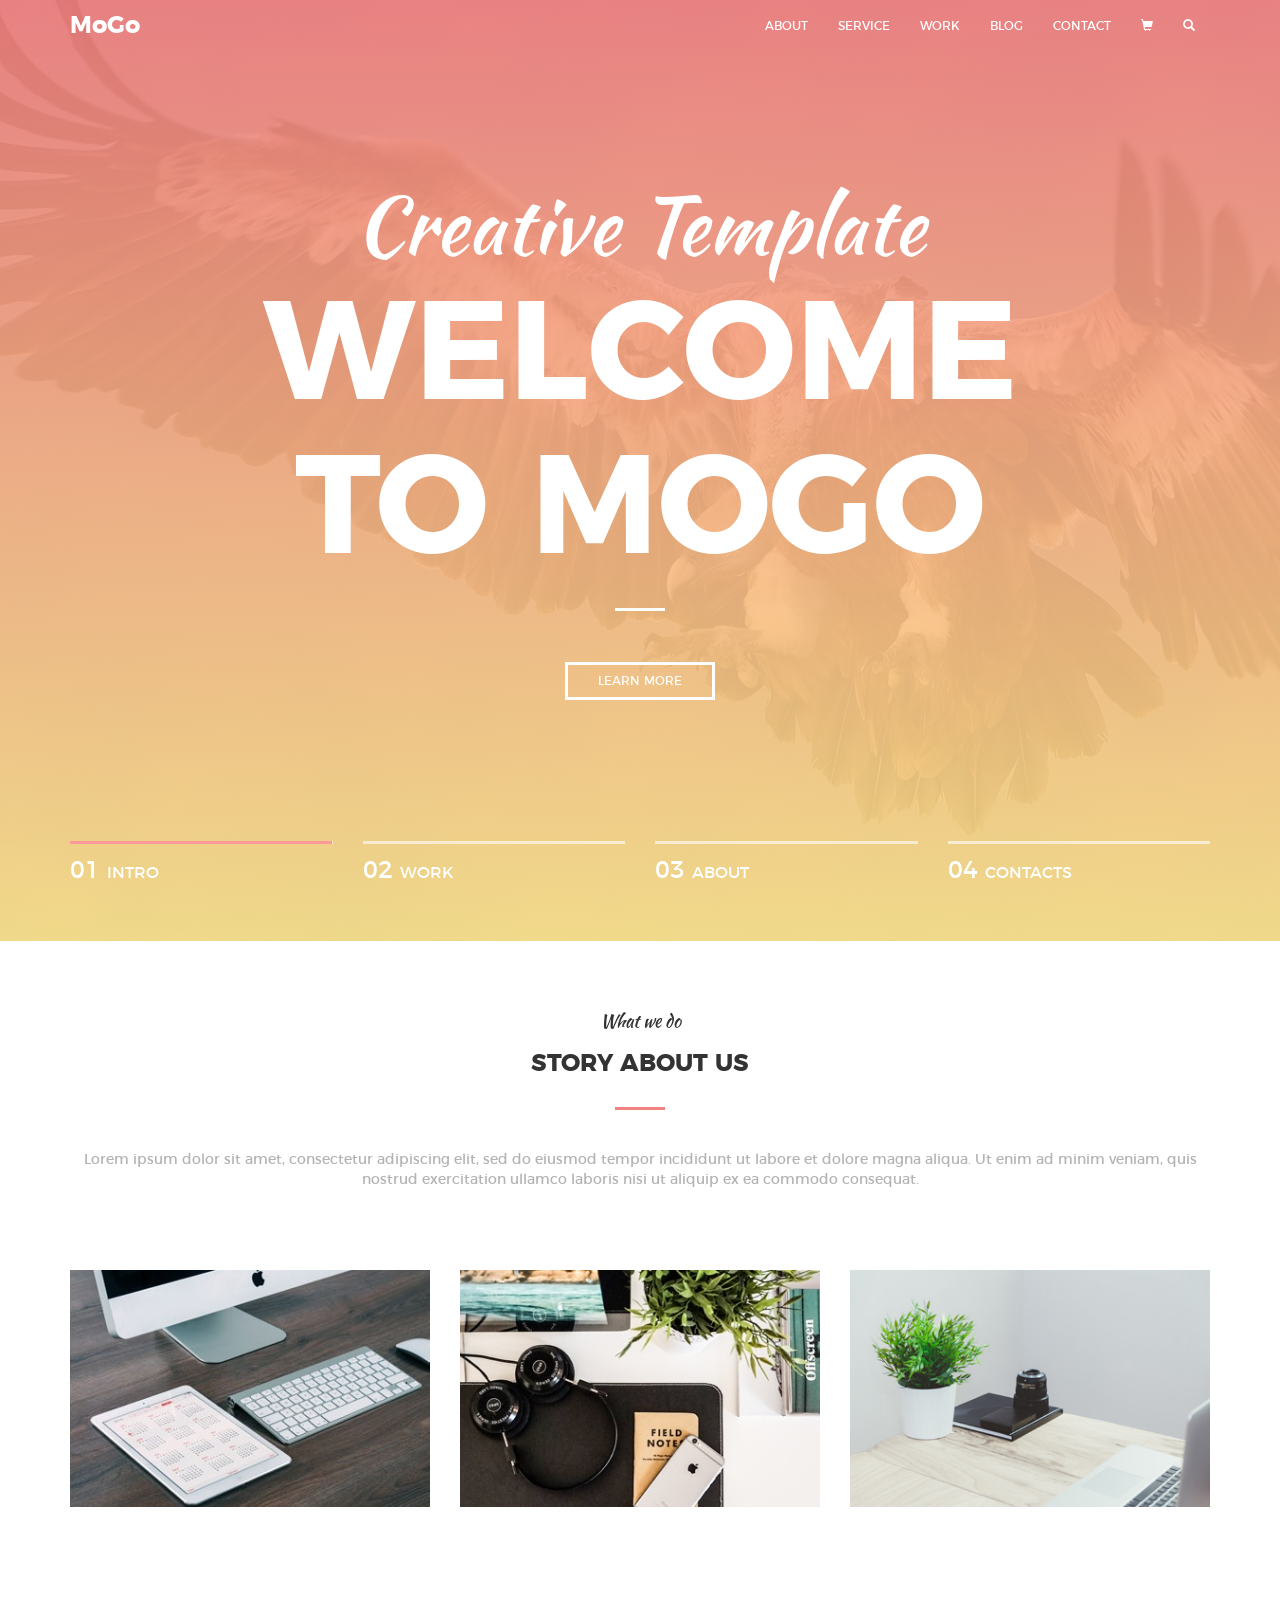
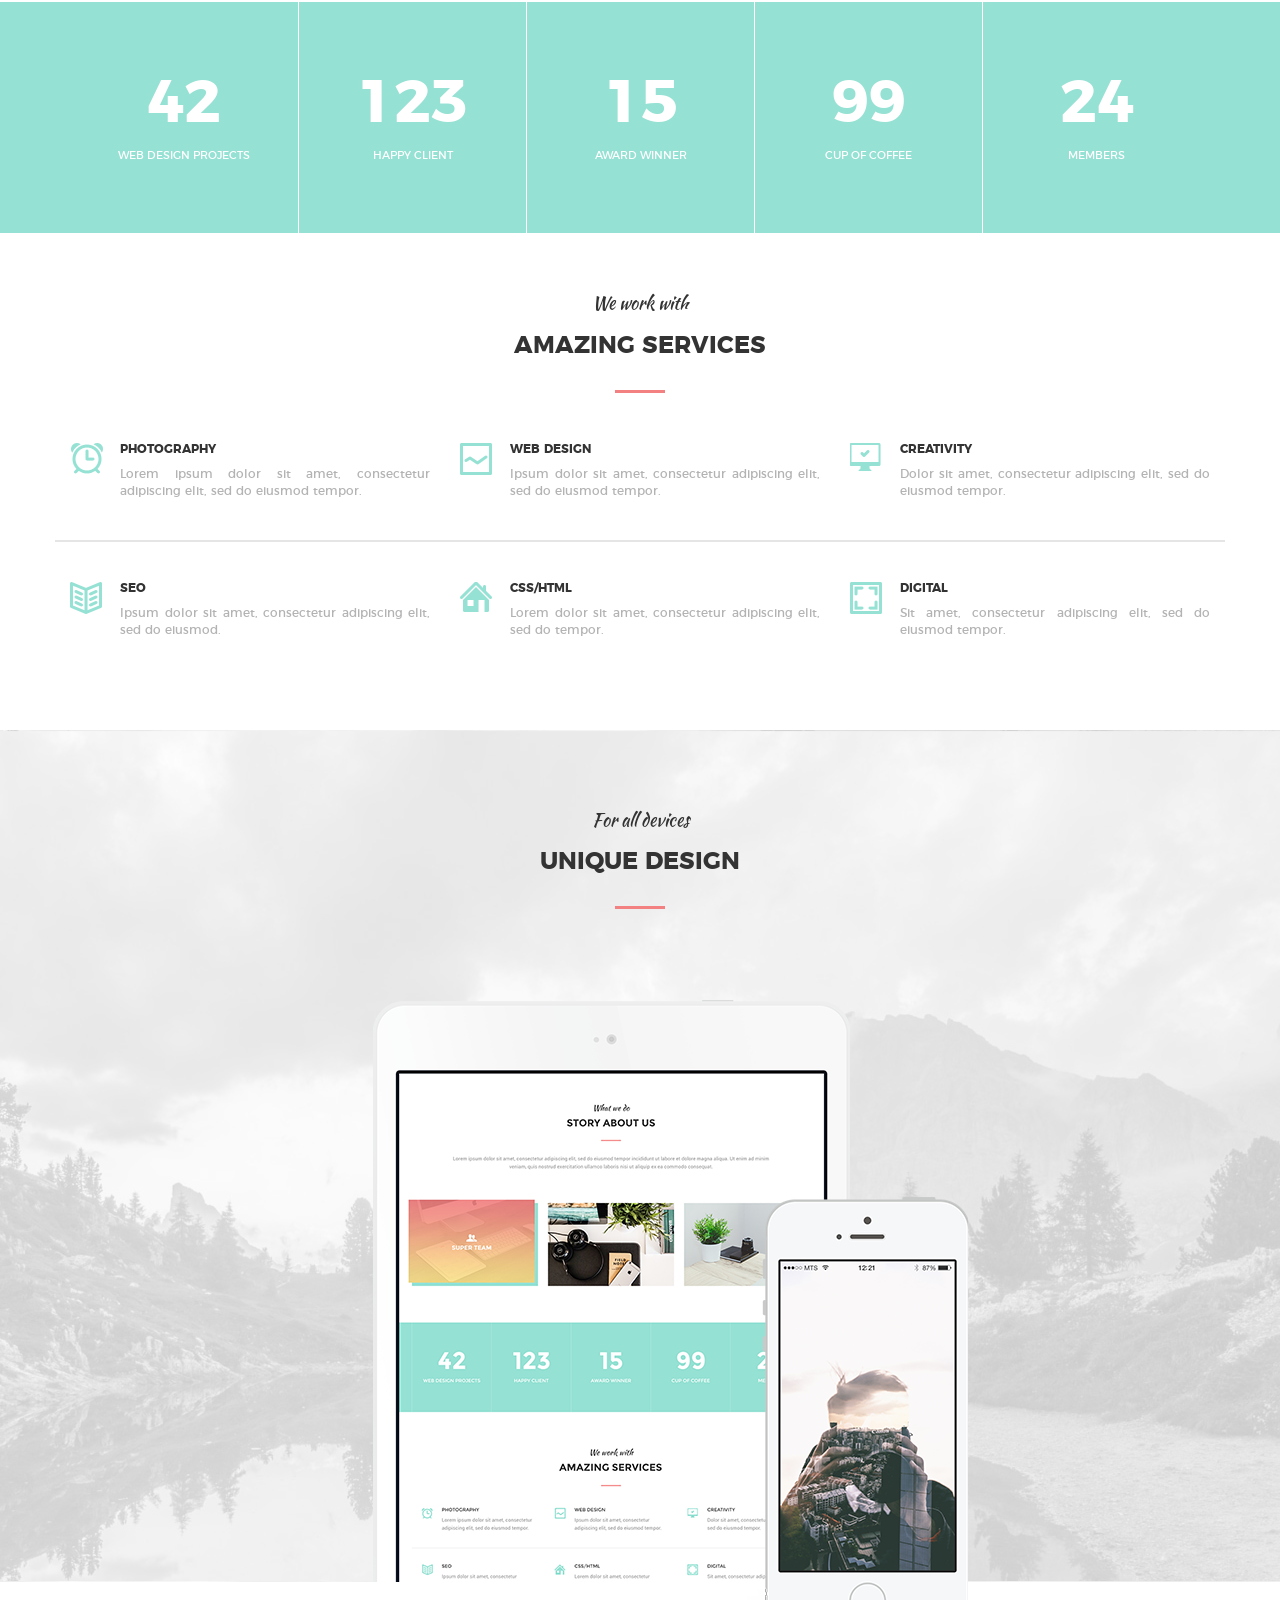
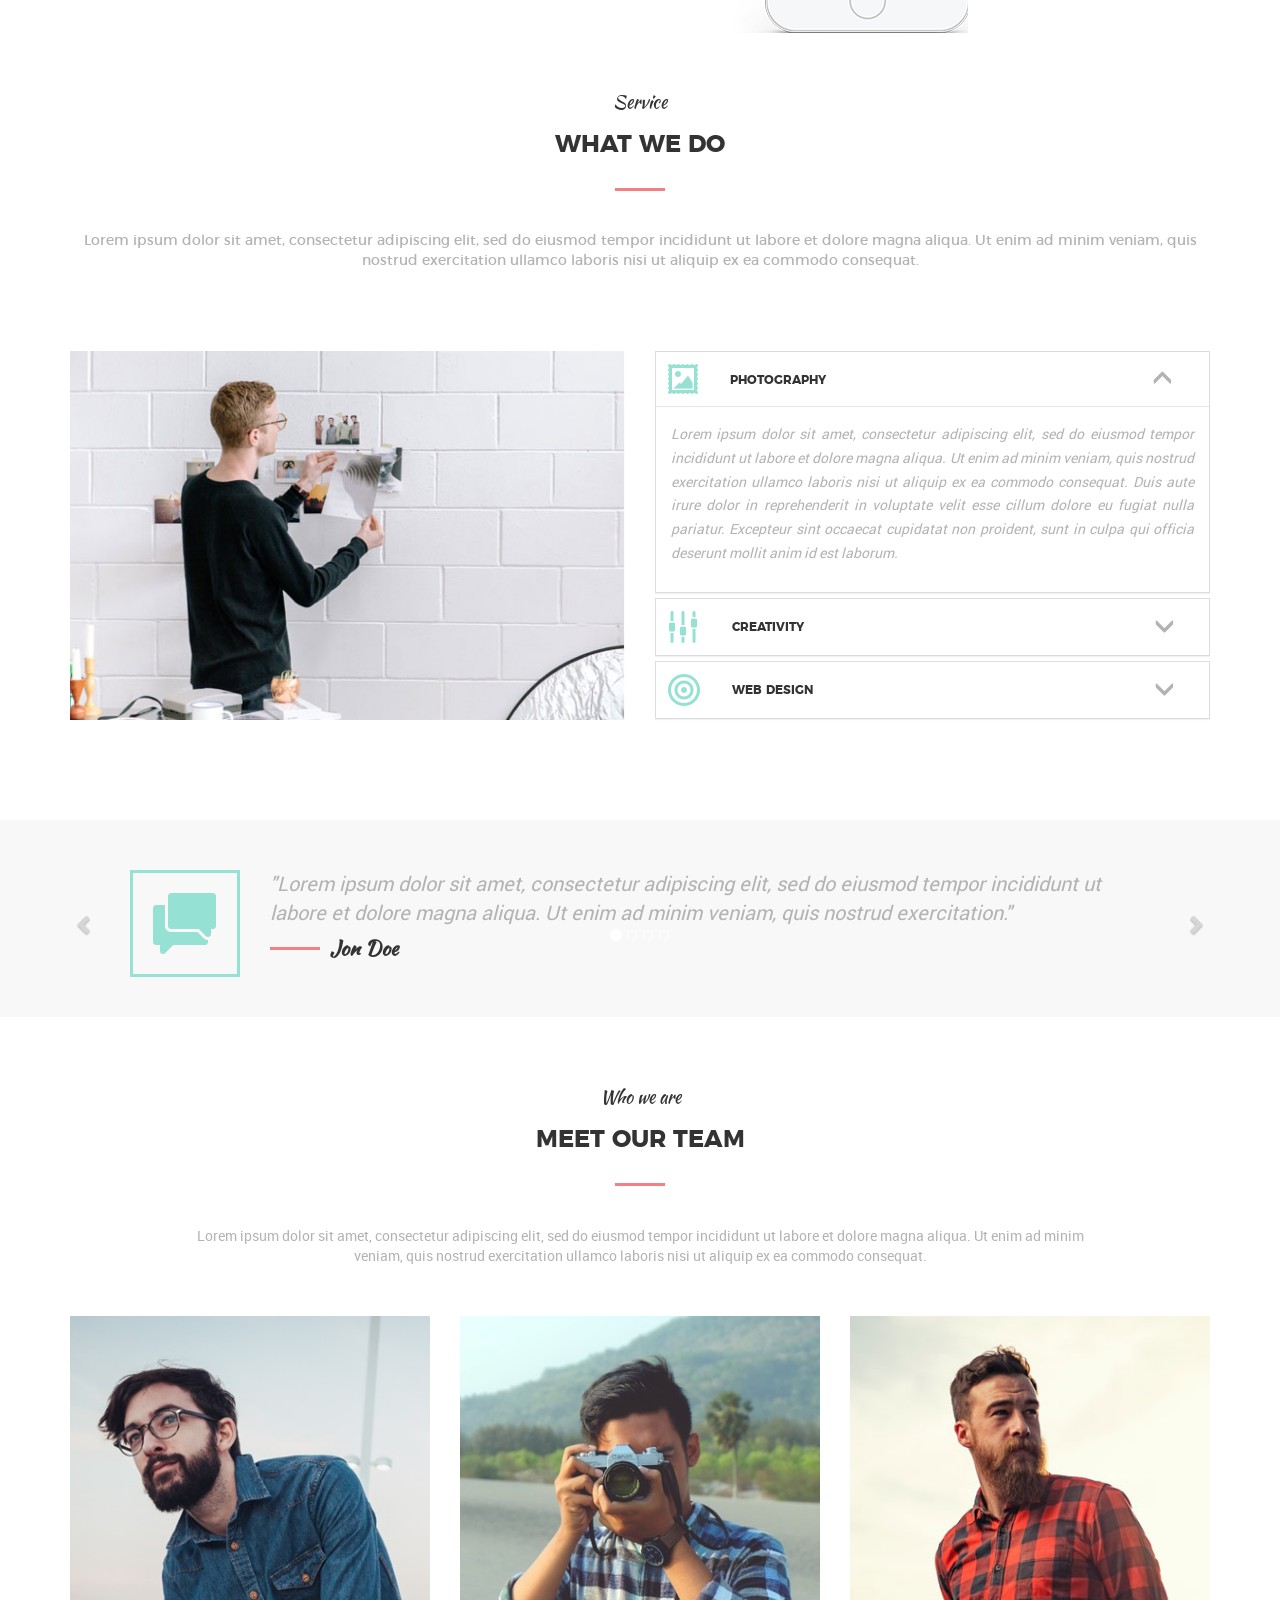
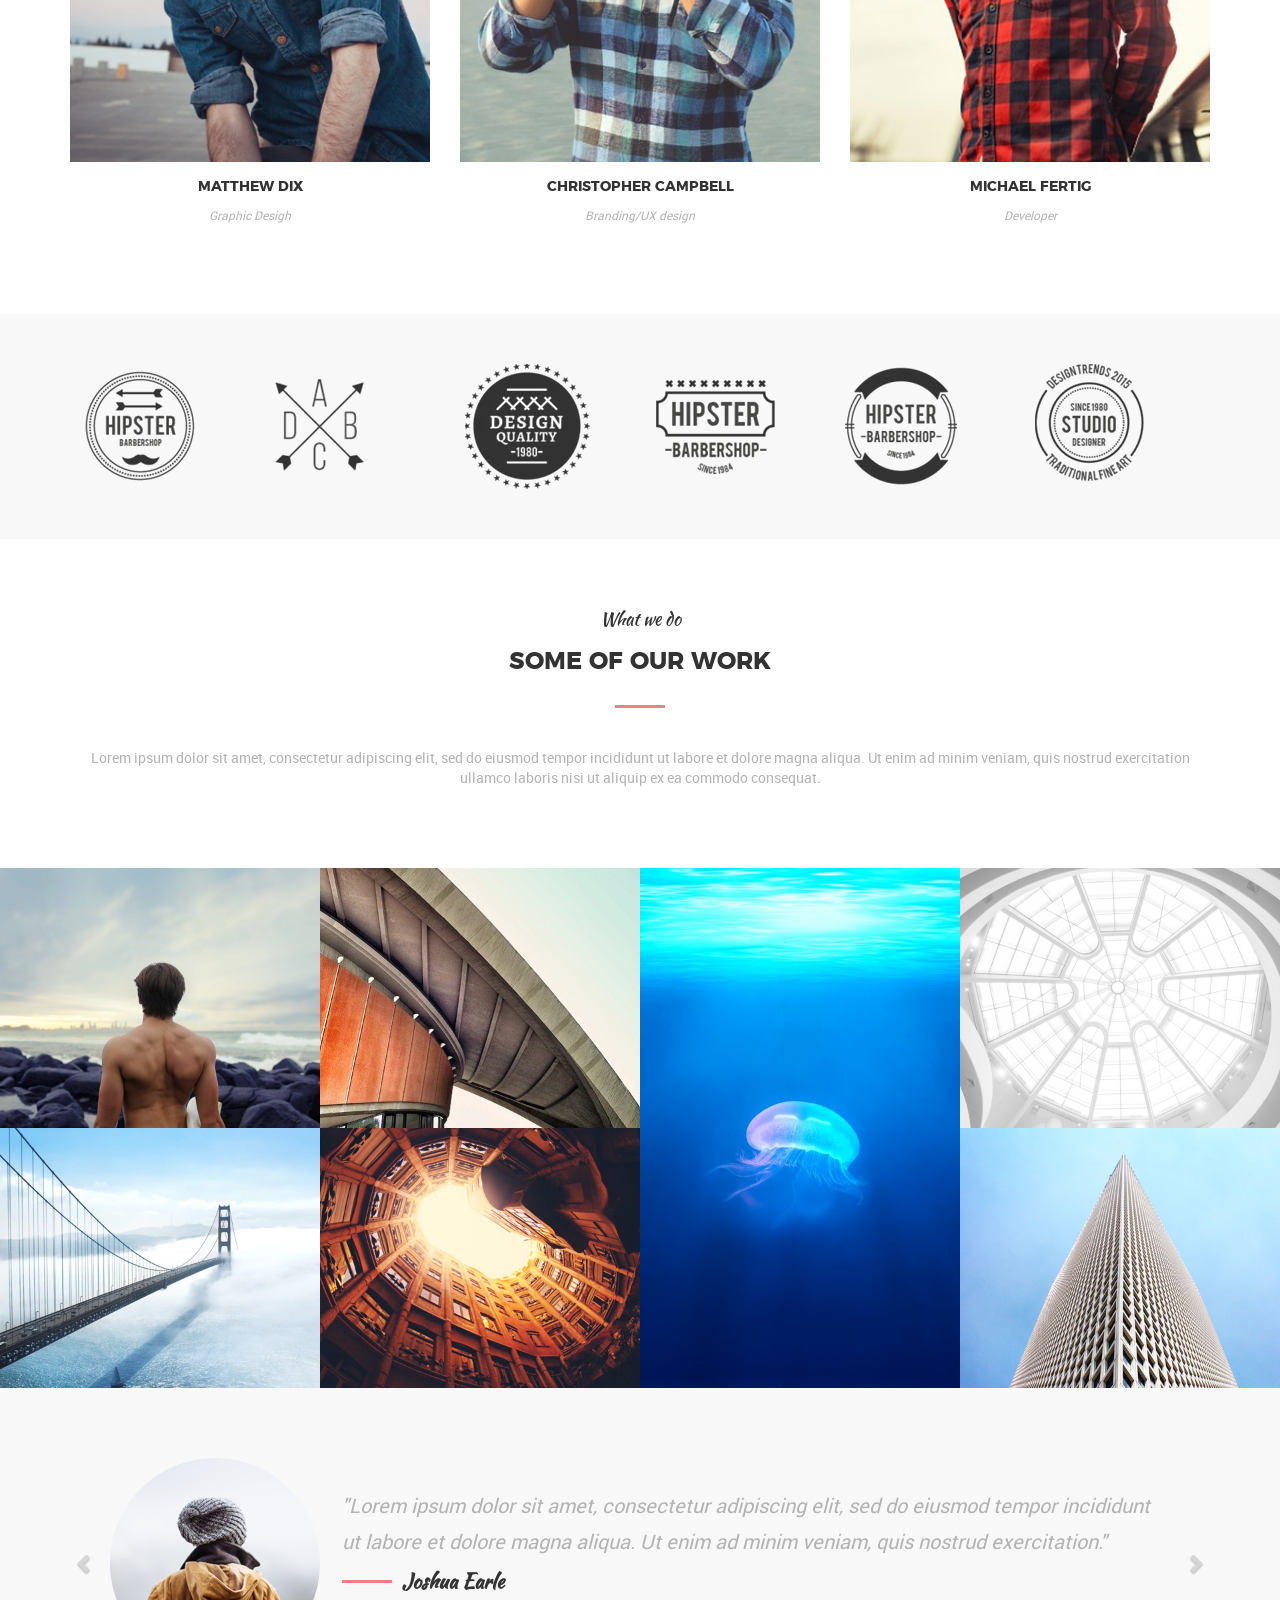
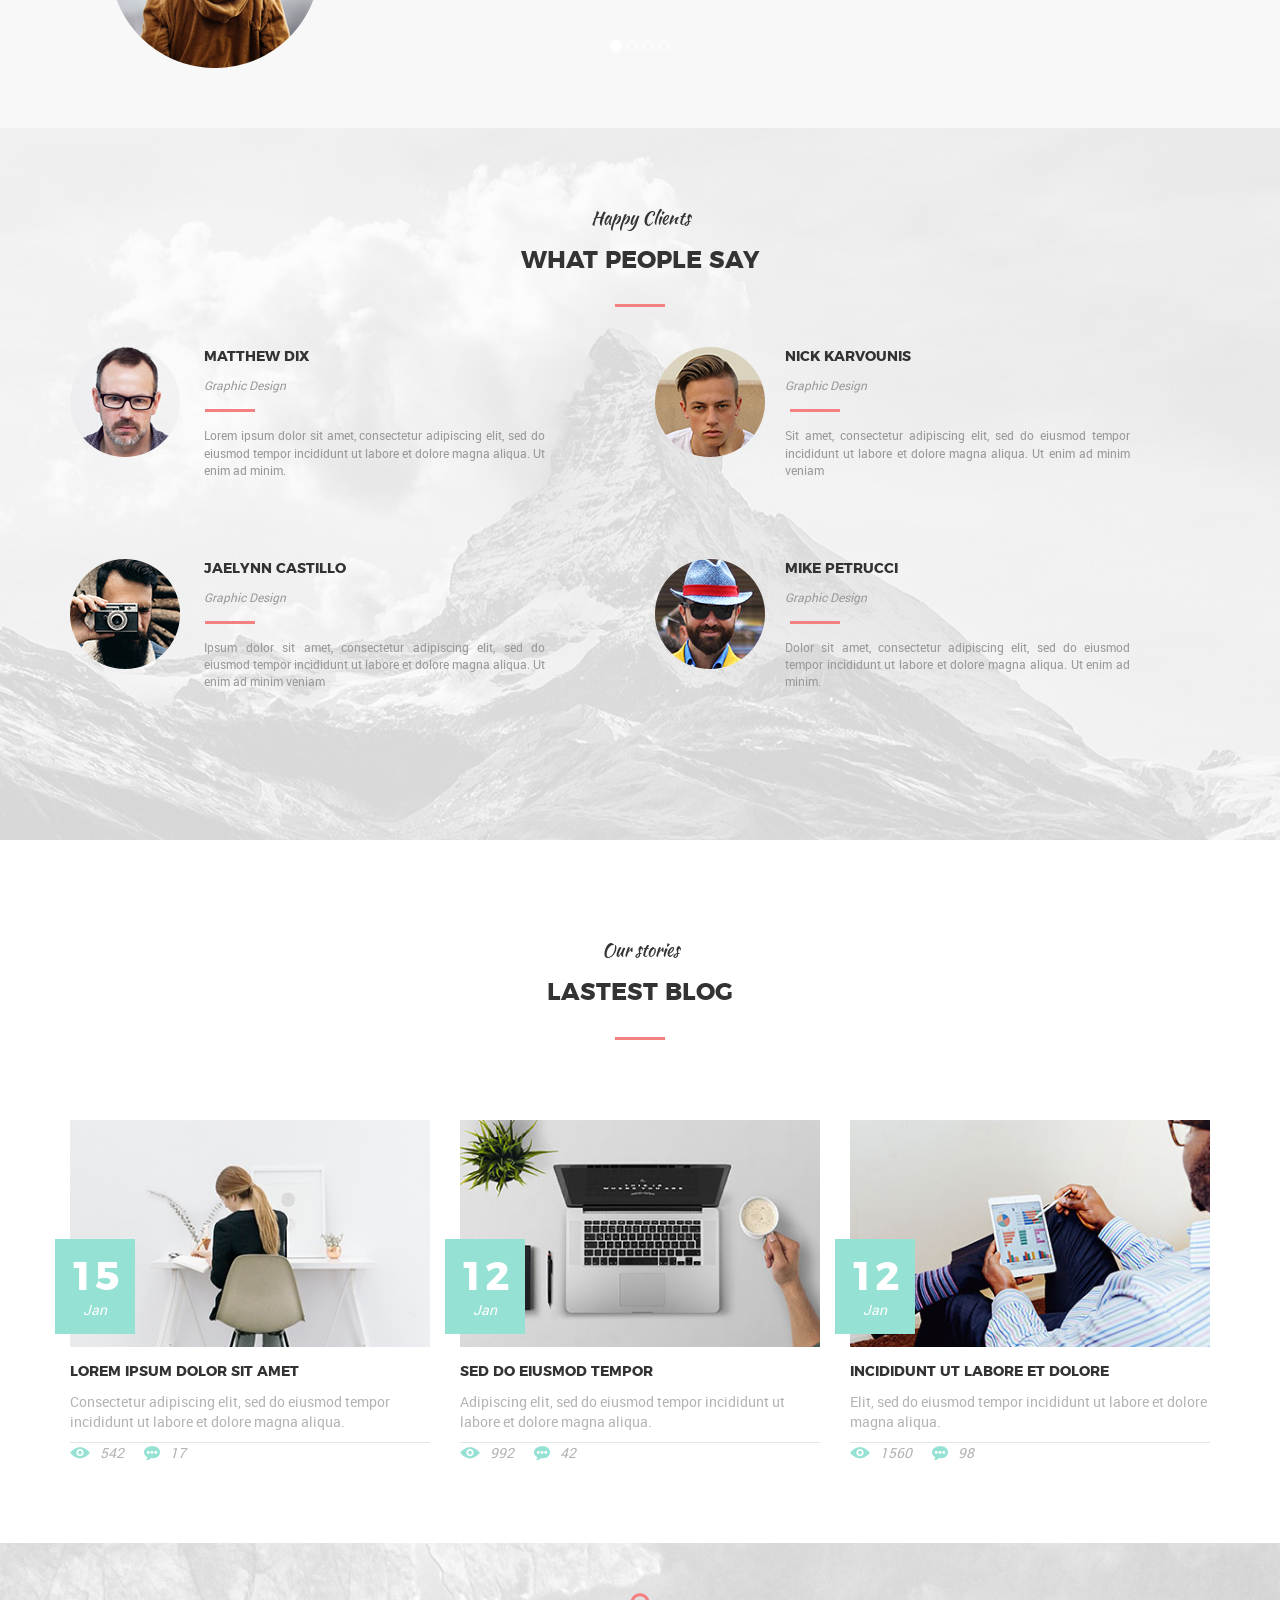
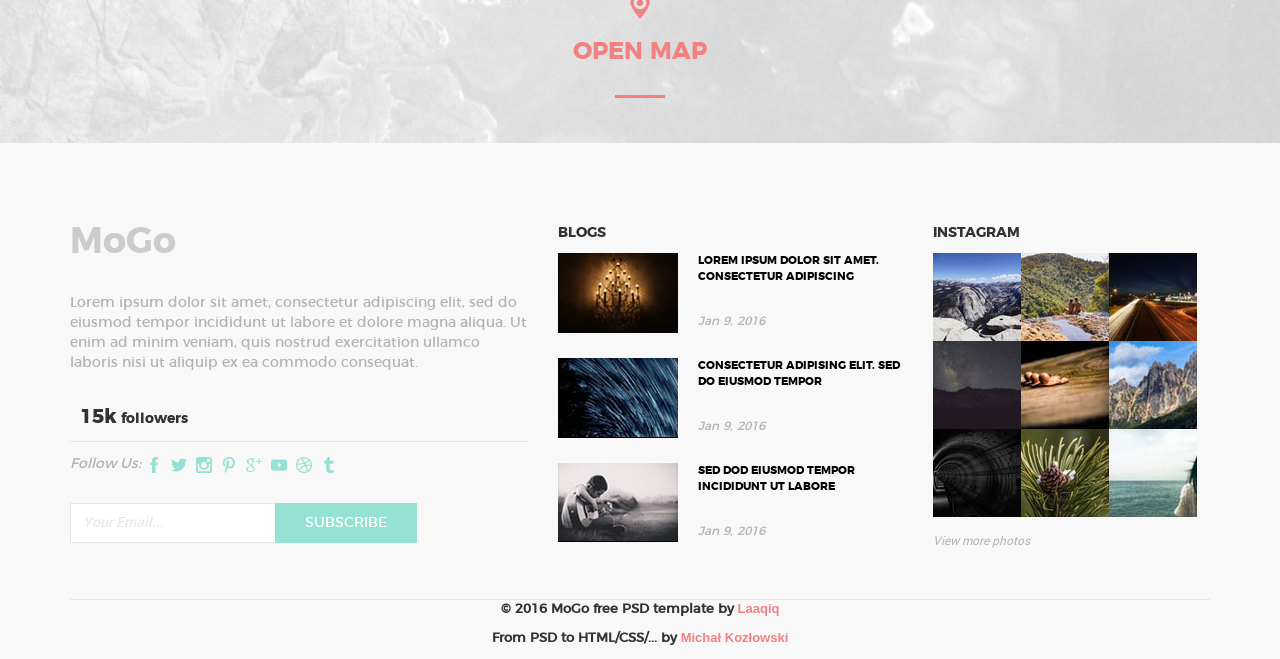
==== commit 2dd1c786: "updated few errors" ====
--- a/35.html
+++ b/35.html
@@ -1,7 +1,8 @@
 <!DOCTYPE html>
 <html>
   <head>
-    <meta name="viewport" content="width=device-width, initial-scale=1" charset="utf-8">
+    <meta name="viewport" content="width=device-width, initial-scale=1">
+    <meta charset="utf-8">
     <link rel="stylesheet" href="https://maxcdn.bootstrapcdn.com/bootstrap/3.3.7/css/bootstrap.min.css">
     <link rel="stylesheet" href="style.css">
     <title>MoGo</title>
@@ -26,14 +27,14 @@
               <li><a href="#work">work</a></li>
               <li><a href="#blog">blog</a></li>
               <li><a href="#contact">contact</a></li>
-              <li><a href="#"><span class="glyphicon glyphicon-shopping-cart"</span></a></li>
+              <li><a href="#"><span class="glyphicon glyphicon-shopping-cart"></span></a></li>
               <li>
                 <form class="search">
                   <input placeholder="Search...">
-                  <span class="glyphicon glyphicon-remove"</span>
+                  <span class="glyphicon glyphicon-remove"></span>
                 </form>
               </li>
-              <li><a href="#"><span class="glyphicon glyphicon-search"</span></a></li>
+              <li><a href="#"><span class="glyphicon glyphicon-search"></span></a></li>
             </ul>
           </div>
         </div>
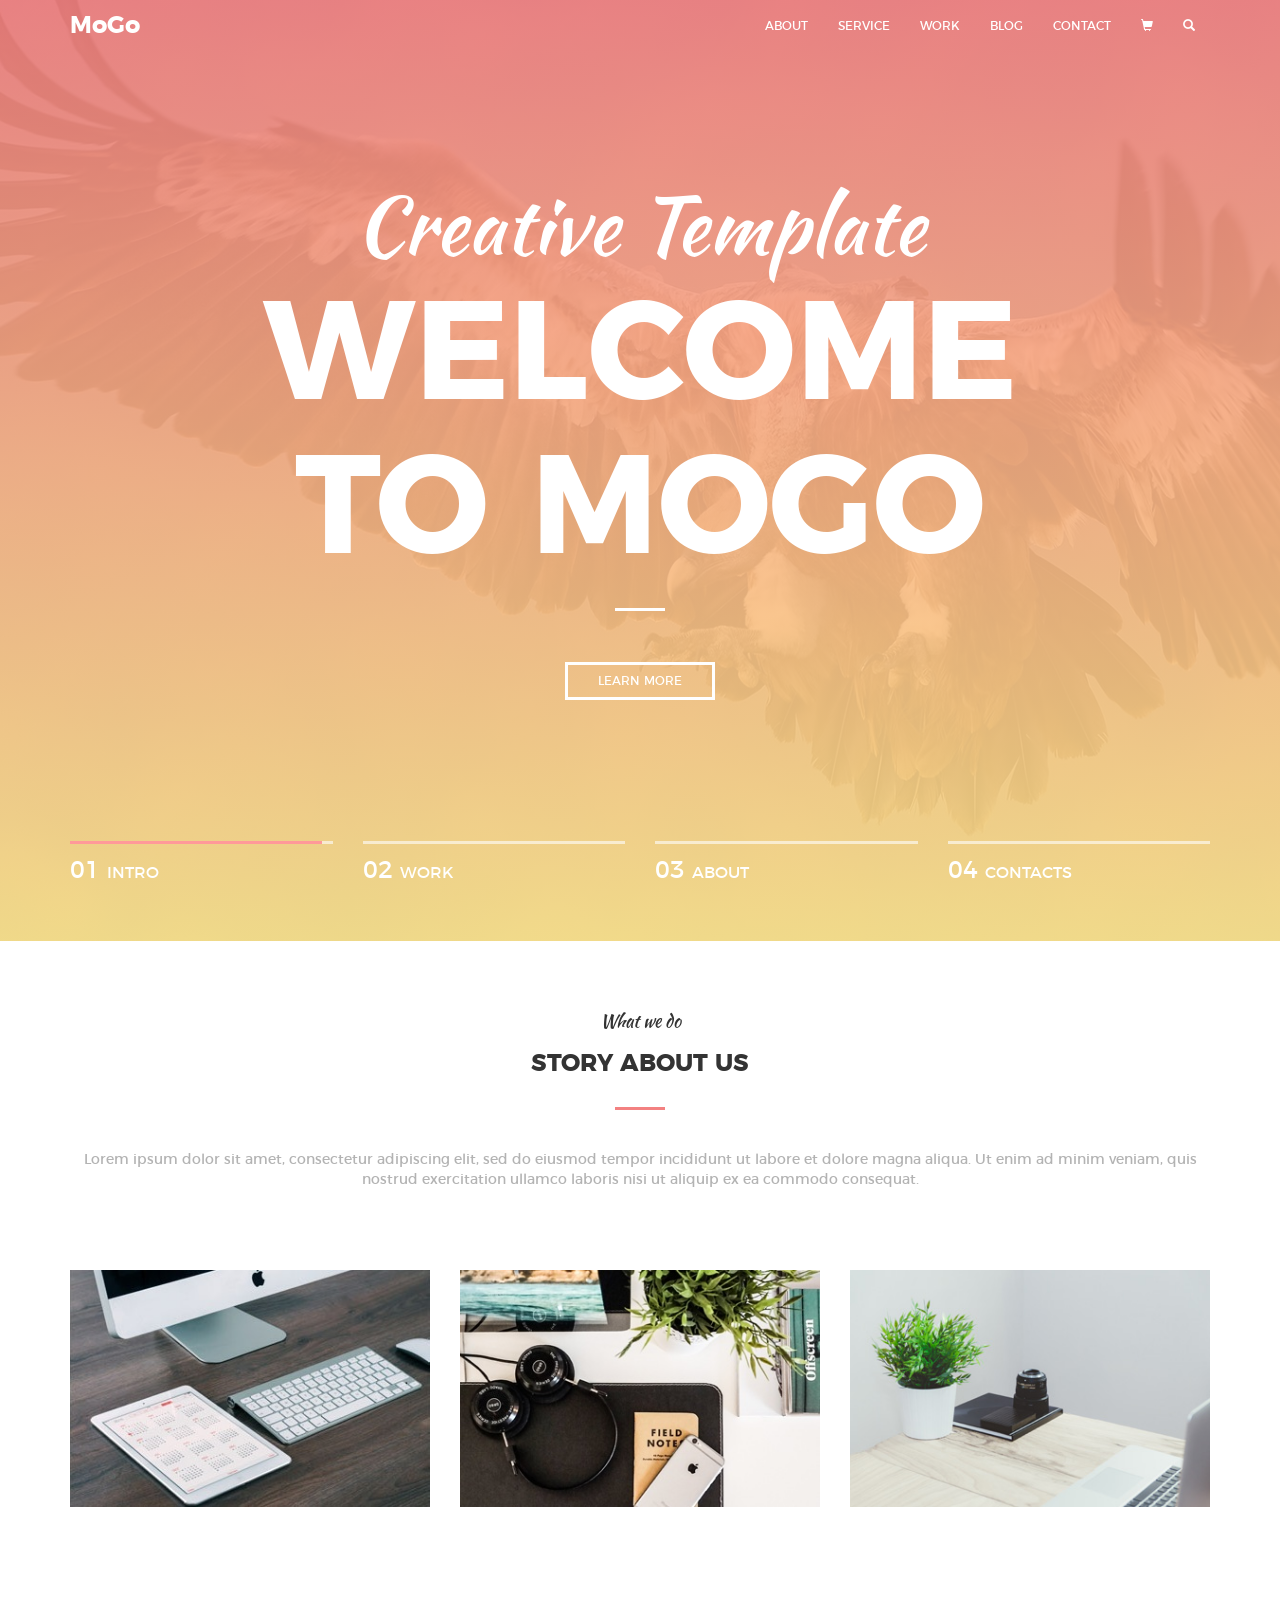
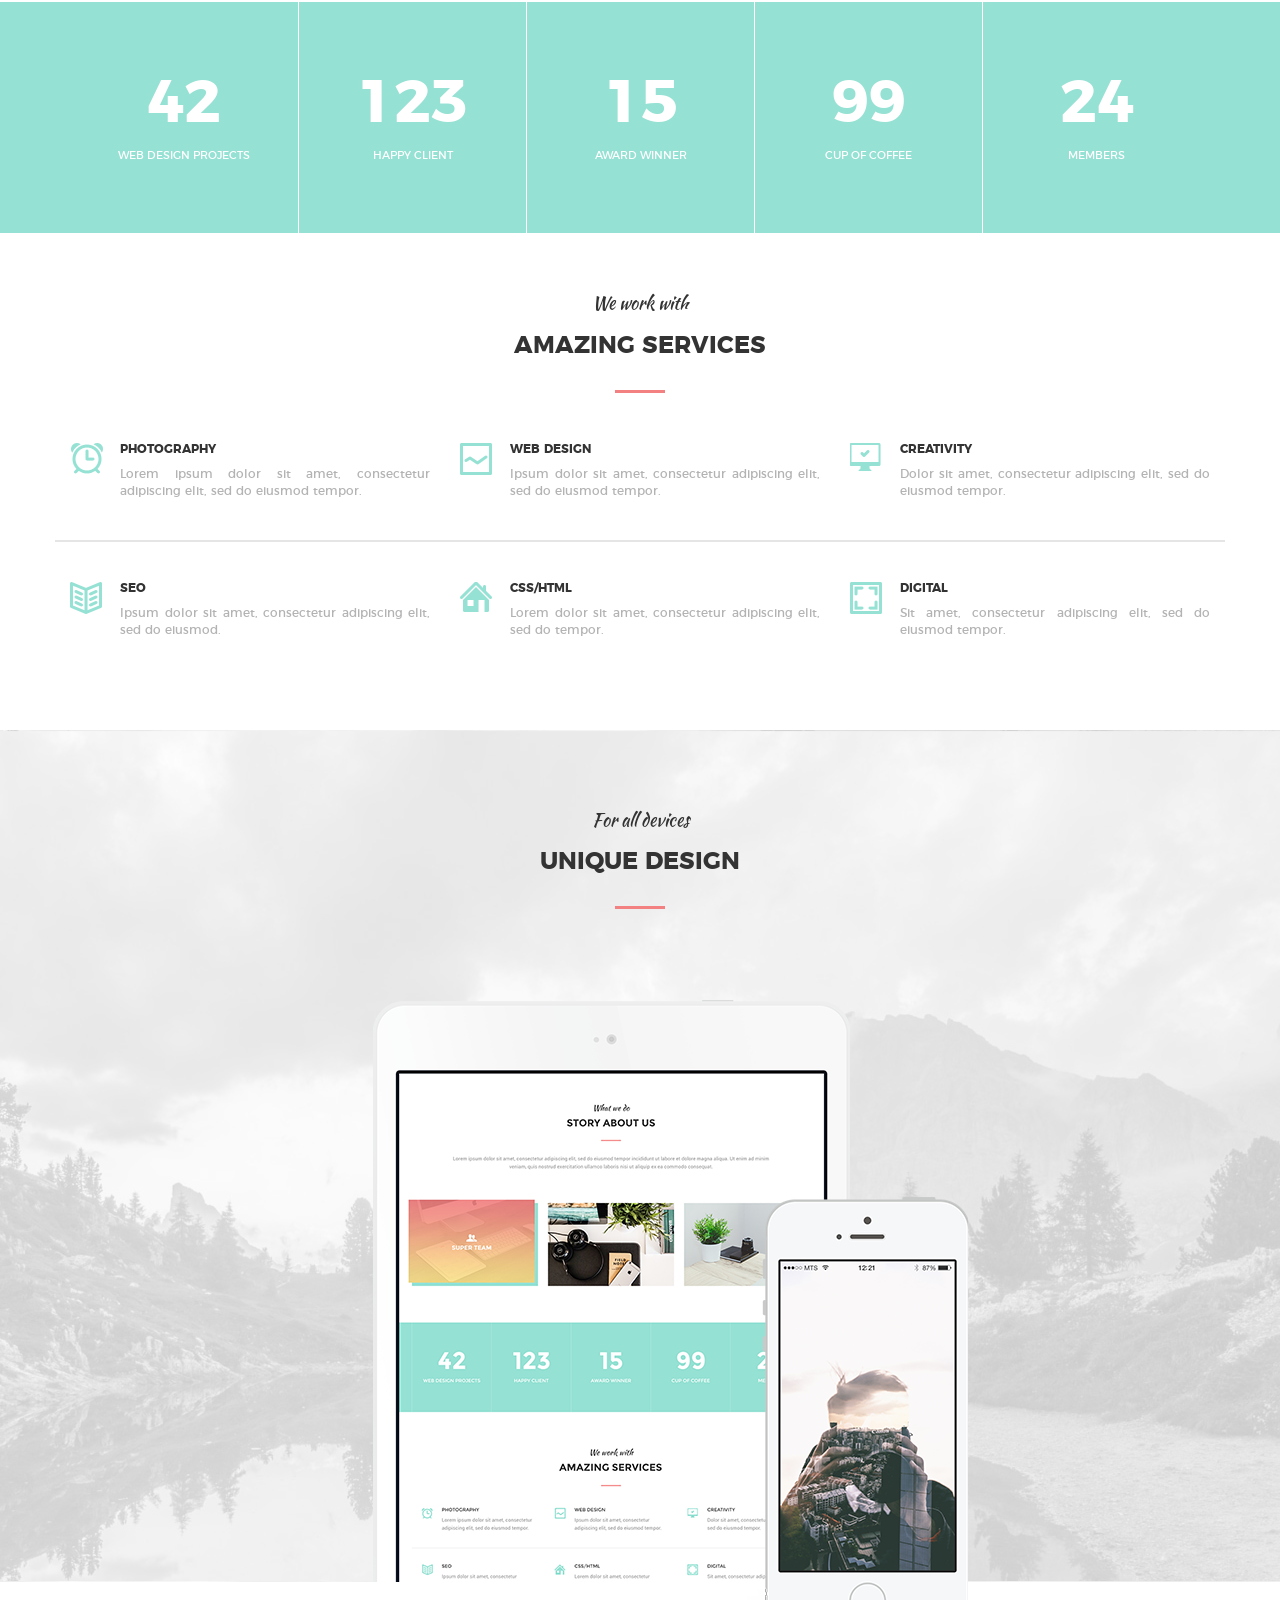
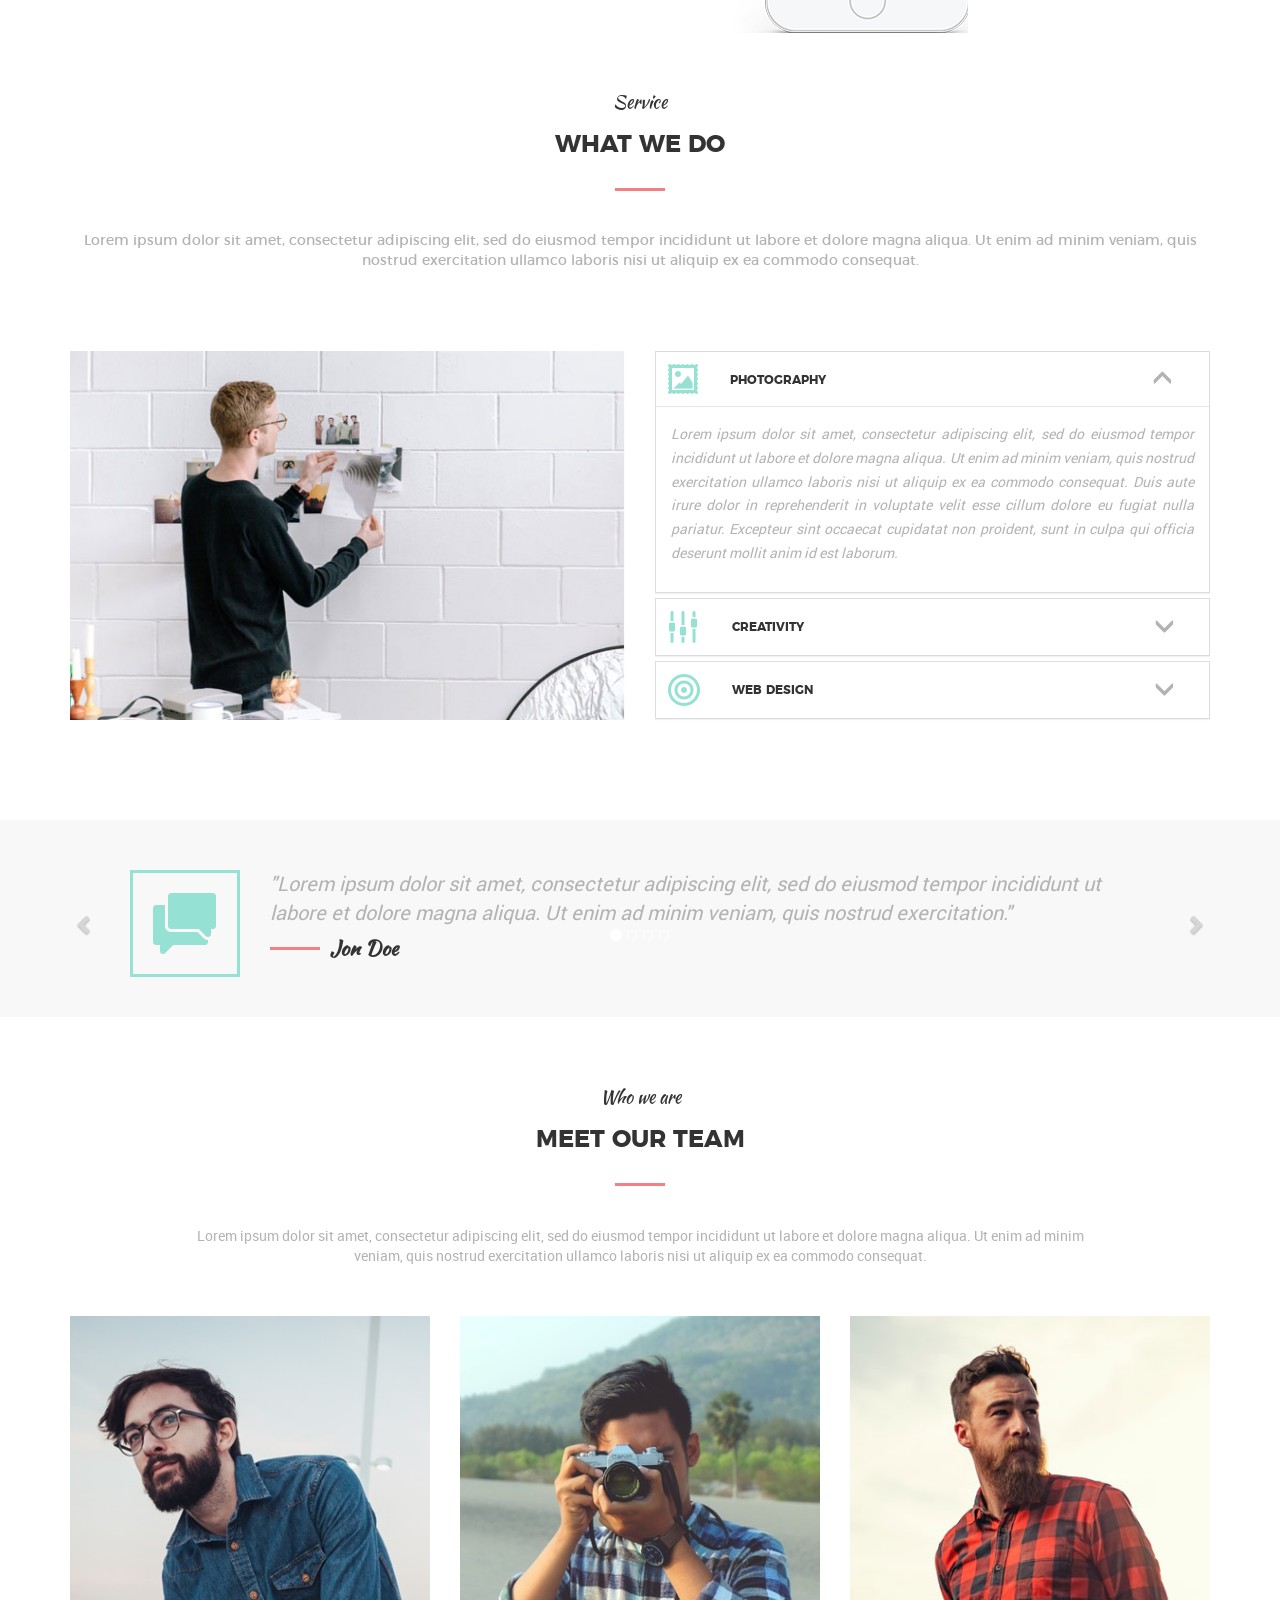
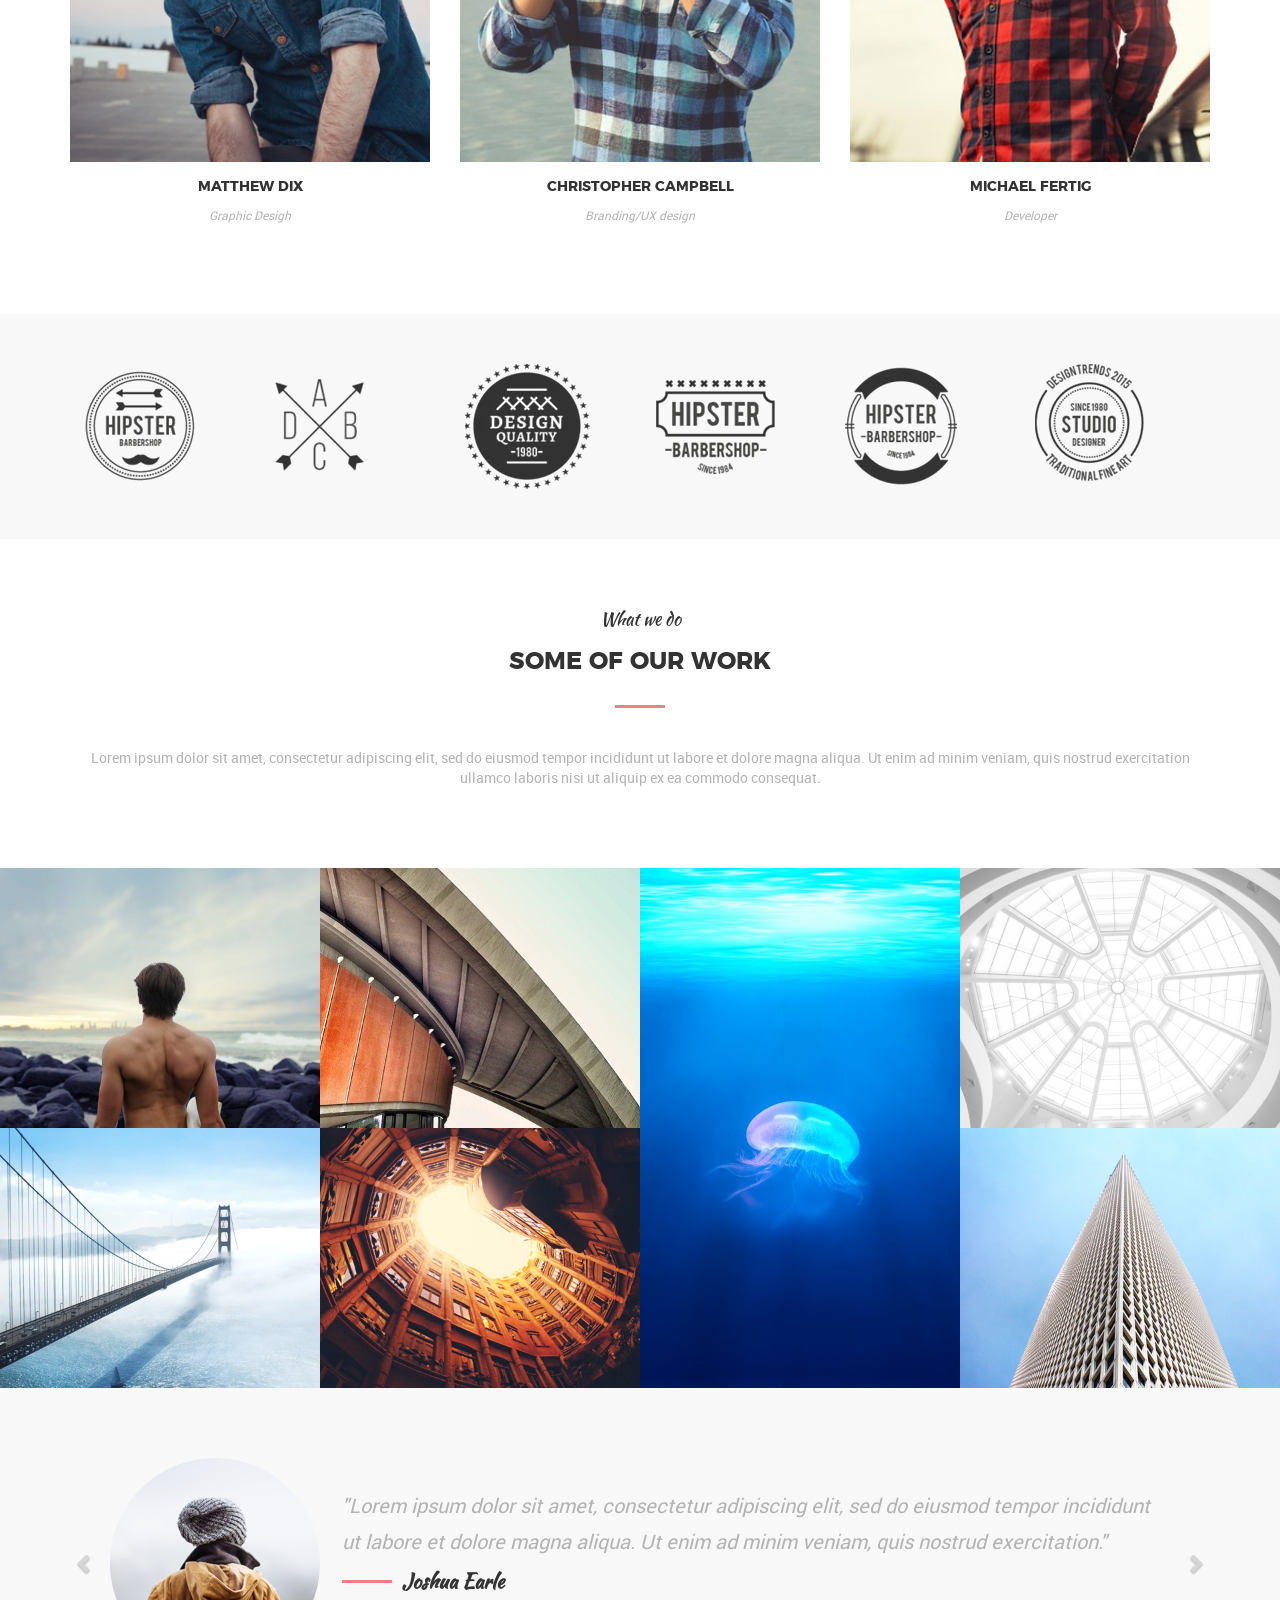
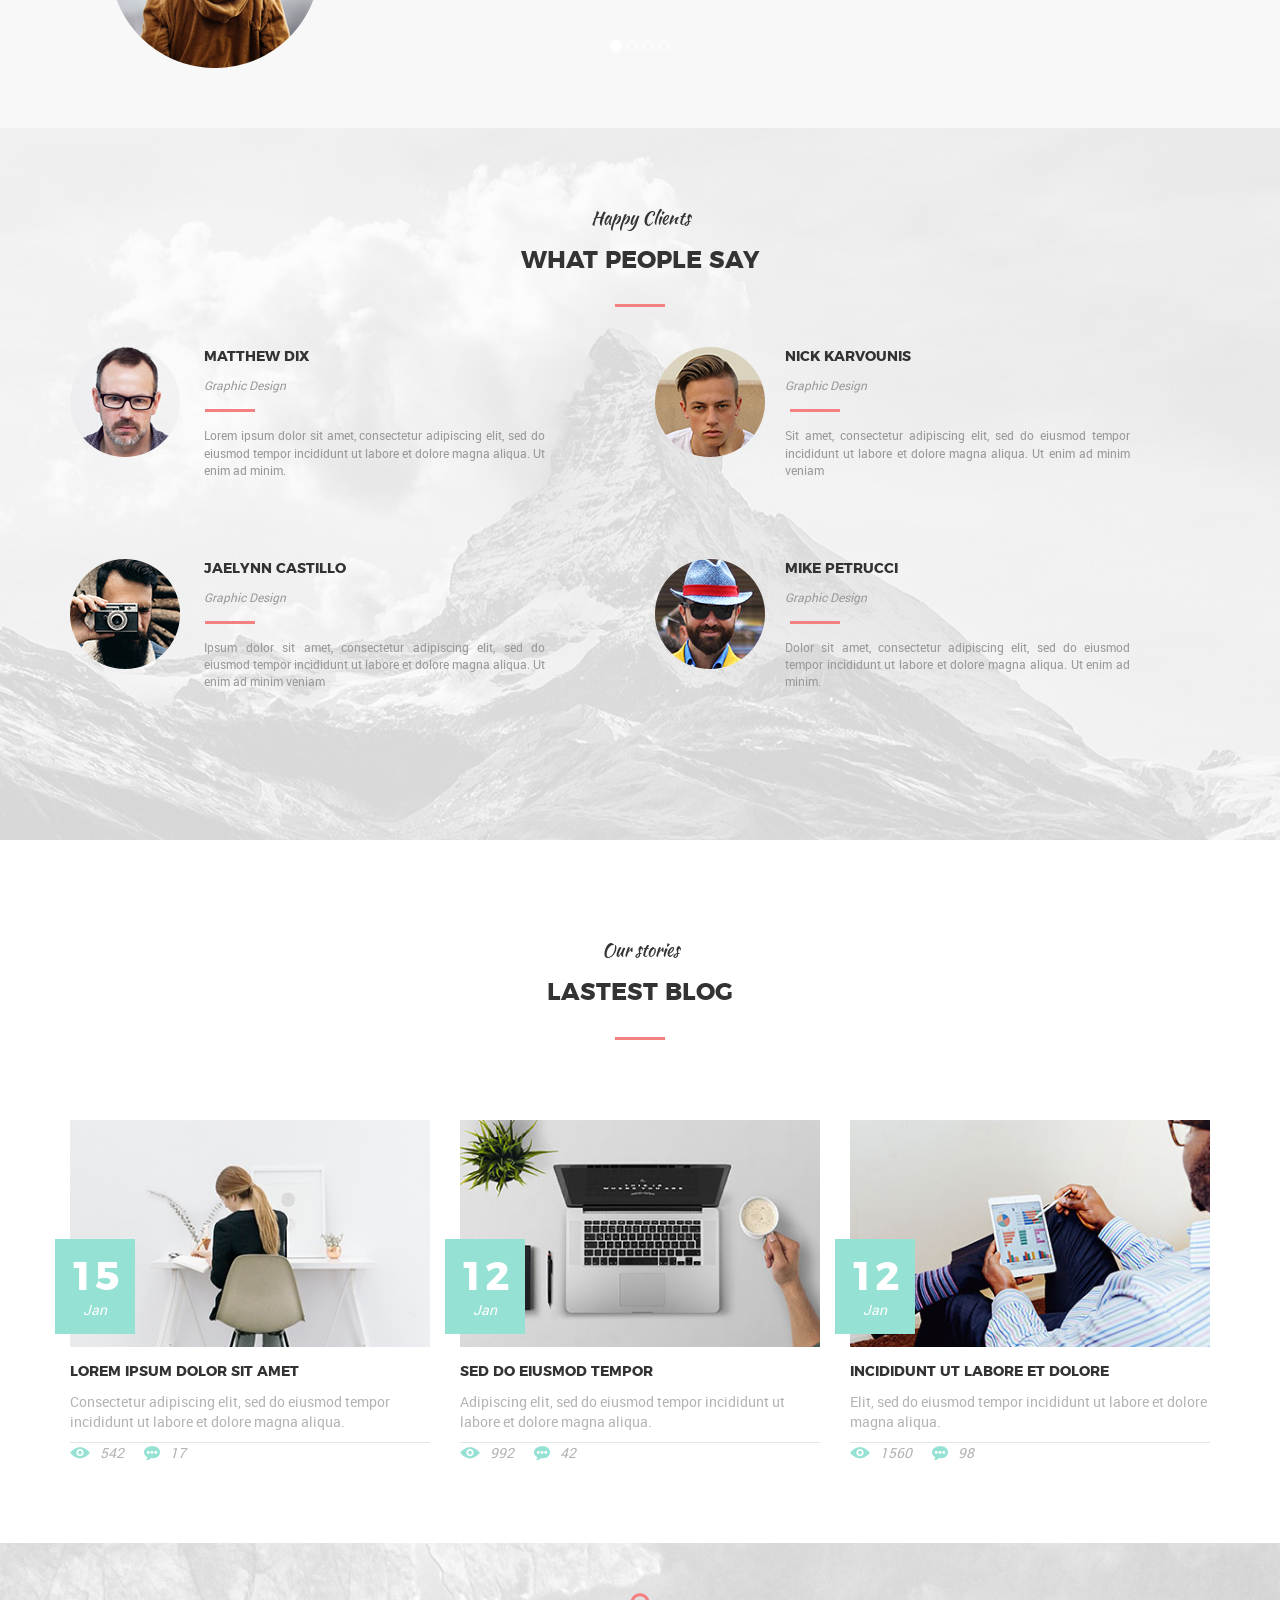
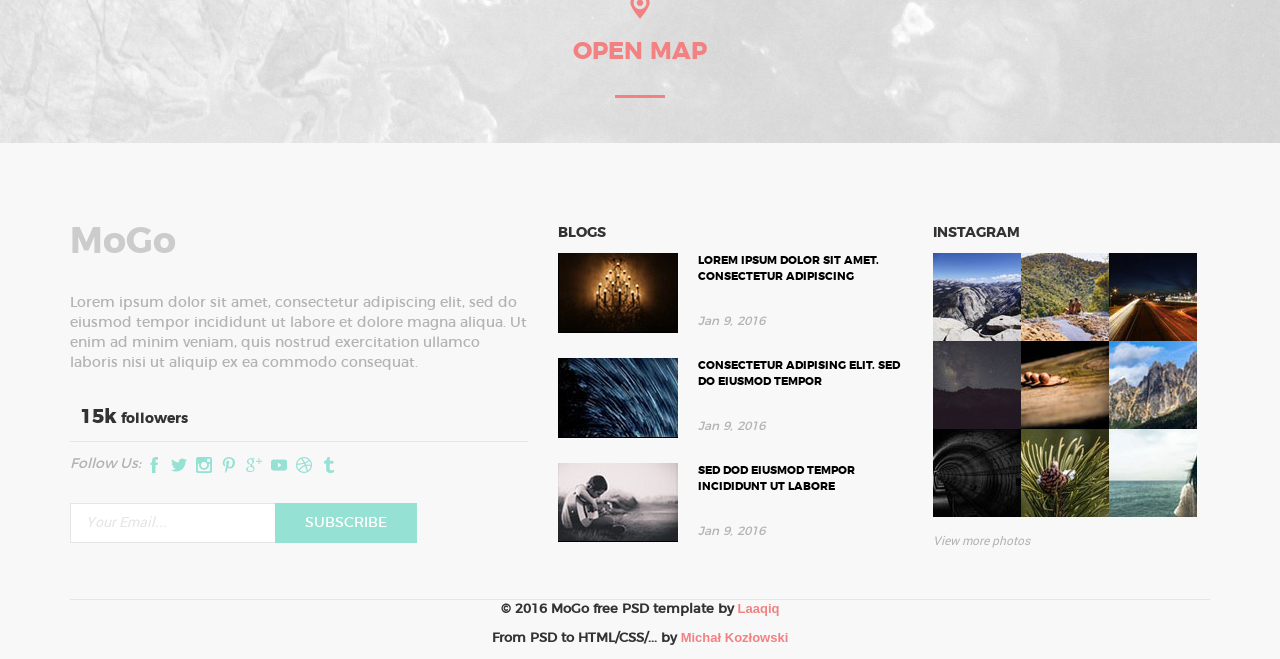
==== commit 1dc0855b: "more minor errors patched" ====
--- a/35.html
+++ b/35.html
@@ -1,5 +1,5 @@
 <!DOCTYPE html>
-<html>
+<html lang="en">
   <head>
     <meta name="viewport" content="width=device-width, initial-scale=1">
     <meta charset="utf-8">
@@ -94,19 +94,19 @@
       <figure class="row">
         <div class="col-sm-4">
           <div class="image-container">
-            <img class="img-responsive" src="images/about us/1.jpg" alt="image 1">
+            <img class="img-responsive" src="images/about_us/1.jpg" alt="image 1">
             <a href="#"><div class="after"><p>SUPER TEAM</p></div></a>
           </div>
         </div>
         <div class="col-sm-4">
           <div class="image-container">
-            <img class="img-responsive" src="images/about us/2.jpg" alt="image 2">
+            <img class="img-responsive" src="images/about_us/2.jpg" alt="image 2">
             <a href="#"><div class="after"><p>SUPER TEAM</p></div></a>
           </div>
         </div>
         <div class="col-sm-4">
           <div class="image-container">
-            <img class="img-responsive" src="images/about us/3.jpg" alt="image 3">
+            <img class="img-responsive" src="images/about_us/3.jpg" alt="image 3">
             <a href="#"><div class="after"><p>SUPER TEAM</p></div></a>
           </div>
         </div>
@@ -201,14 +201,14 @@
       <p class="grey">Lorem ipsum dolor sit amet, consectetur adipiscing elit, sed do eiusmod tempor incididunt ut labore et dolore magna aliqua. Ut enim ad minim veniam, quis nostrud exercitation ullamco laboris nisi ut aliquip ex ea commodo consequat.</p>
       <div class="row">
         <div class="col-md-6">
-          <img class="img-responsive photography" src="images/service 2/photography.jpg" alt="pictures on wall">
+          <img class="img-responsive photography" src="images/service_2/photography.jpg" alt="pictures on wall">
         </div>
         <div class="col-md-6">
           <div class="panel-group" id="accordion">
             <div class="panel panel-default">
               <div class="panel-title">
                 <a data-toggle="collapse" data-parent="#accordion" href="#collapse1">
-                  <img src="images/service 2/picture.png" alt="picture">
+                  <img src="images/service_2/picture.png" alt="picture">
                   <p>photography</p>
                   <div class="glyphicon glyphicon-menu-up"></div>
                 </a>
@@ -220,7 +220,7 @@
             <div class="panel panel-default">
               <div class="panel-title">
                 <a data-toggle="collapse" data-parent="#accordion" href="#collapse2">
-                  <img src="images/service 2/equalizer.png" alt="equalizer">
+                  <img src="images/service_2/equalizer.png" alt="equalizer">
                   <p>creativity</p>
                   <div class="glyphicon glyphicon-menu-down"></div>
                 </a>
@@ -232,7 +232,7 @@
             <div class="panel panel-default">
               <div class="panel-title">
                 <a data-toggle="collapse" data-parent="#accordion" href="#collapse3">
-                  <img src="images/service 2/bullseye.png" alt="bullseye">
+                  <img src="images/service_2/bullseye.png" alt="bullseye">
                   <p>web design</p>
                   <div class="glyphicon glyphicon-menu-down"></div>
                 </a>
@@ -307,12 +307,12 @@
       <figure class="row">
         <div class="col-sm-4">
           <div class="image-container">
-            <img class="img-responsive" src="images/our team/1.jpg" alt="image 1">
+            <img class="img-responsive" src="images/our_team/1.jpg" alt="image 1">
             <div class="after">
-              <a href="#"><img src="images/our team/facebook.png" alt="facebook"></a><!--
-              --><a href="#"><img src="images/our team/twitter.png" alt="twitter"></a><!--
-              --><a href="#"><img src="images/our team/pinterest.png" alt="pinterest"></a><!--
-              --><a href="#"><img src="images/our team/instagram.png" alt="instagram"></a>
+              <a href="#"><img src="images/our_team/facebook.png" alt="facebook"></a><!--
+              --><a href="#"><img src="images/our_team/twitter.png" alt="twitter"></a><!--
+              --><a href="#"><img src="images/our_team/pinterest.png" alt="pinterest"></a><!--
+              --><a href="#"><img src="images/our_team/instagram.png" alt="instagram"></a>
             </div>
           </div>
           <div>
@@ -322,12 +322,12 @@
         </div>
         <div class="col-sm-4">
           <div class="image-container">
-            <img class="img-responsive" src="images/our team/2.jpg" alt="image 2">
+            <img class="img-responsive" src="images/our_team/2.jpg" alt="image 2">
             <div class="after">
-              <a href="#"><img src="images/our team/facebook.png" alt="facebook"></a><!--
-              --><a href="#"><img src="images/our team/twitter.png" alt="twitter"></a><!--
-              --><a href="#"><img src="images/our team/pinterest.png" alt="pinterest"></a><!--
-              --><a href="#"><img src="images/our team/instagram.png" alt="instagram"></a>
+              <a href="#"><img src="images/our_team/facebook.png" alt="facebook"></a><!--
+              --><a href="#"><img src="images/our_team/twitter.png" alt="twitter"></a><!--
+              --><a href="#"><img src="images/our_team/pinterest.png" alt="pinterest"></a><!--
+              --><a href="#"><img src="images/our_team/instagram.png" alt="instagram"></a>
             </div>
           </div>
           <div>
@@ -336,12 +336,12 @@
           </div>
         </div><div class="col-sm-4">
           <div class="image-container">
-            <img class="img-responsive" src="images/our team/3.jpg" alt="image 3">
+            <img class="img-responsive" src="images/our_team/3.jpg" alt="image 3">
             <div class="after">
-              <a href="#"><img src="images/our team/facebook.png" alt="facebook"></a><!--
-              --><a href="#"><img src="images/our team/twitter.png" alt="twitter"></a><!--
-              --><a href="#"><img src="images/our team/pinterest.png" alt="pinterest"></a><!--
-              --><a href="#"><img src="images/our team/instagram.png" alt="instagram"></a>
+              <a href="#"><img src="images/our_team/facebook.png" alt="facebook"></a><!--
+              --><a href="#"><img src="images/our_team/twitter.png" alt="twitter"></a><!--
+              --><a href="#"><img src="images/our_team/pinterest.png" alt="pinterest"></a><!--
+              --><a href="#"><img src="images/our_team/instagram.png" alt="instagram"></a>
             </div>
           </div>
           <div>
@@ -468,7 +468,7 @@
       <div class="container">
         <div class="row">
           <div class="col-sm-6">
-            <img src="images/what people say/1.png" alt="Matthew Dix">
+            <img src="images/what_people_say/1.png" alt="Matthew Dix">
             <div class="client">
               <p class="author">Matthew Dix</p>
               <p class="job">Graphic Design</p>
@@ -476,7 +476,7 @@
             </div>
           </div>
           <div class="col-sm-6">
-            <img src="images/what people say/2.png" alt="Nick Karvounis">
+            <img src="images/what_people_say/2.png" alt="Nick Karvounis">
             <div class="client">
               <p class="author">Nick Karvounis</p>
               <p class="job">Graphic Design</p>
@@ -486,7 +486,7 @@
         </div>
         <div class="row">
           <div class="col-sm-6">
-            <img src="images/what people say/3.png" alt="Jaelynn Castillo">
+            <img src="images/what_people_say/3.png" alt="Jaelynn Castillo">
             <div class="client">
               <p class="author">Jaelynn Castillo</p>
               <p class="job">Graphic Design</p>
@@ -494,7 +494,7 @@
             </div>
           </div>
           <div class="col-sm-6">
-            <img src="images/what people say/4.png" alt="Mike Petrucci">
+            <img src="images/what_people_say/4.png" alt="Mike Petrucci">
             <div class="client">
               <p class="author">Mike Petrucci</p>
               <p class="job">Graphic Design</p>
--- a/style.css
+++ b/style.css
@@ -60,7 +60,8 @@
   display: none;
   margin-top: 6px; }
   .search input {
-    width: 200px; }
+    width: 150px;
+    color: black; }
   .search .glyphicon-remove {
     color: #fce38a; }
     .search .glyphicon-remove:hover {
@@ -560,7 +561,8 @@
 input {
   height: 40px;
   width: 45%;
-  border: 1px #e5e5e5 solid; }
+  border: 1px #e5e5e5 solid;
+  padding-left: 15px; }
 
 button {
   color: white;
@@ -573,8 +575,7 @@
   font-family: 'robotoregular';
   color: #e5e5e5;
   font-style: italic;
-  font-weight: 100;
-  padding-left: 10px; }
+  font-weight: 100; }
 
 .foot {
   font-size: 13px;
@@ -687,7 +688,10 @@
       padding-top: 20px; }
 
   .blog .calendar {
-    margin-left: 0; } }
+    margin-left: 0; }
+
+  form {
+    padding-top: 0; } }
 @media only screen and (min-width: 992px) {
   .welcome h2 {
     font-size: 60px;
@@ -725,9 +729,6 @@
   .title {
     padding-top: 10px; }
 
-  form {
-    padding-top: 0; }
-
   footer .date {
     margin-top: -20px; } }
 
